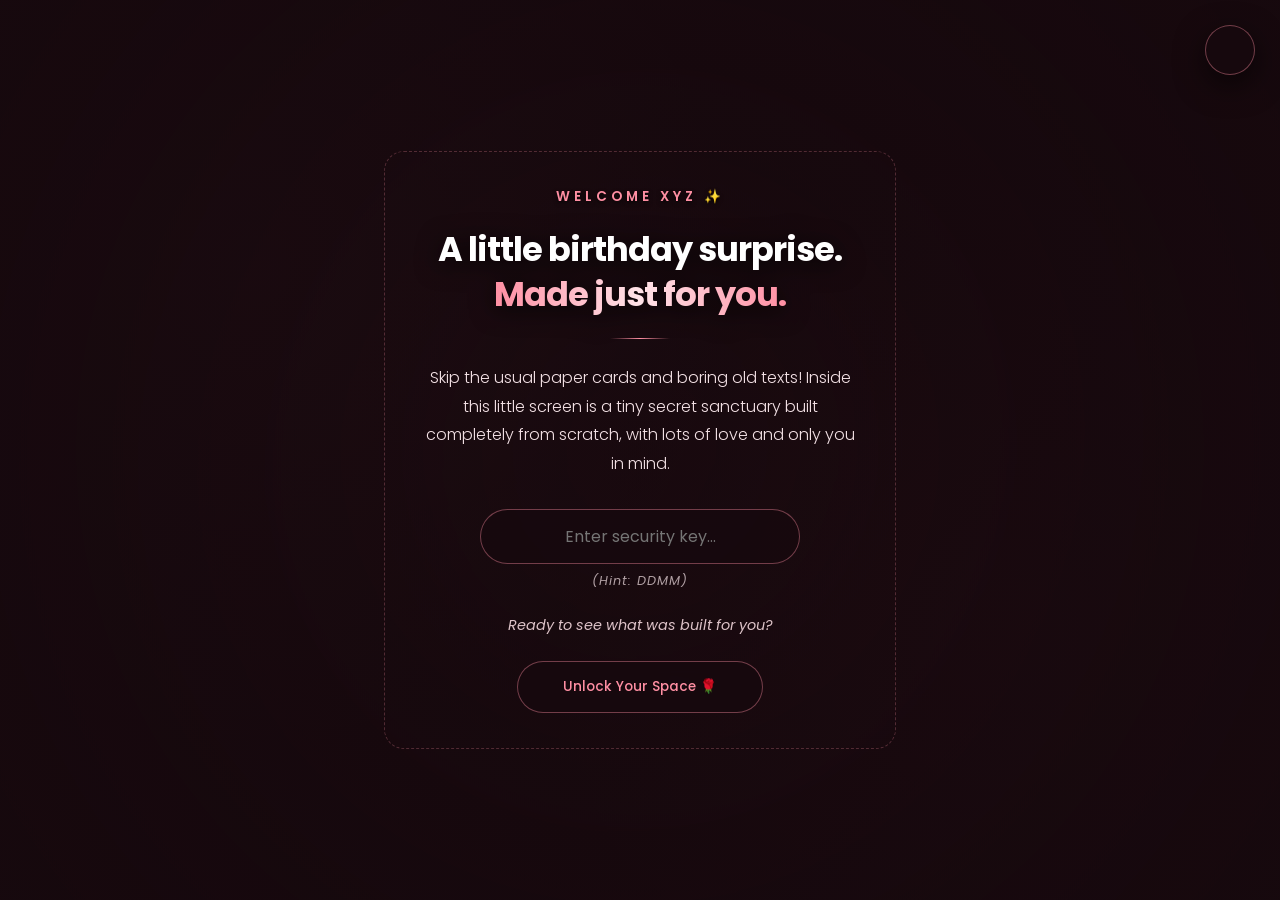
==== index.html @ d65302d9 "Add files via upload" ====
<!DOCTYPE html>
<html lang="en">

<head>
    <meta charset="UTF-8">
    <meta name="viewport" content="width=device-width, initial-scale=1.0">
    <title>The Sanctuary | A Special Space</title>
    <link rel="icon" type="image/svg+xml" href="data:image/svg+xml,%3Csvg xmlns='http://www.w3.org/2000/svg' viewBox='0 0 100 100'%3E%3Cpath d='M50 45 C42 45 35 38 35 30 C35 22 42 15 50 15 C58 15 65 22 65 30 C65 38 58 45 50 45 Z M50 45 L50 85 L60 85 M50 73 L57 73' fill='none' stroke='%23ff8fa3' stroke-width='6' stroke-linecap='round' stroke-linejoin='round'/%3E%3Ccircle cx='50' cy='30' r='4' fill='%23ffe3e8'/%3E%3C/svg%3E">
    <link rel="preconnect" href="https://fonts.googleapis.com">
    <link rel="preconnect" href="https://fonts.gstatic.com" crossorigin>
    <link href="https://fonts.googleapis.com/css2?family=Poppins:ital,wght@0,300;0,400;0,500;0,600;0,700;1,300&display=swap" rel="stylesheet">
    <link rel="stylesheet" href="style.css">
</head>

<body>

    <div id="app-background"></div>
    <div id="rose-shower-container"></div>
    <div class="ambient-glow-lights"></div>

    <div id="login-screen" class="login-overlay">
        <div id="loginCard" class="glass-panel-main text-center login-card luxury-hype-border">
            <div class="hype-glow-wrapper">
                <span class="subtitle-tag">Welcome XYZ ✨</span>
                <h1 class="main-title login-hype-title">
                    A little birthday surprise. <br>
                    <span class="pink-glow">Made just for you.</span>
                </h1>
                <div class="hype-divider"></div>
                <p class="login-description">
                    Skip the usual paper cards and boring old texts! Inside this little screen is a tiny secret
                    sanctuary built completely from scratch, with lots of love and only you in mind.
                </p>

                <div class="login-form-group">
                    <div class="input-wrapper">
                        <input type="password" id="passwordField" placeholder="Enter security key..." autocomplete="off"
                            max-length="8">
                        <small class="input-hint-caption">(Hint: DDMM)</small>
                    </div>
                    <div id="loginErrorMessage" class="login-error-text hidden">The gates only open for the right
                        coordinates. Try again. 🌹</div>
                </div>

                <p class="login-sub-hype">
                    Ready to see what was built for you?
                </p>
                <button id="exploreBtn" class="corner-nav-btn login-btn pulse-button">
                    Unlock Your Space 🌹
                </button>
            </div>
        </div>
    </div>

    <div id="app-container" class="hidden">

        <div class="global-welcome-header text-center">
            <span class="subtitle-tag">Welcome XYZ ✨</span>
        </div>

        <div id="chapterNav" class="page-counter">
            <span class="nav-hop active" data-target="1" data-chapter-title="A Gift to the World 🎁">1</span>
            <span class="nav-hop" data-target="2" data-chapter-title="Your World 🌍">2</span>
            <span class="nav-hop" data-target="3" data-chapter-title="To the Moon and Back 🌙">3</span>
        </div>

        <div class="nav-controls-group">
            <button id="prevBtn" class="corner-nav-btn hidden">← Back</button>
            <button id="nextBtn" class="corner-nav-btn">Continue Journey →</button>
        </div>

        <div id="page1" class="page active">
            <div class="content-container text-center">
                <h1 class="main-title">Happy Birthday, <br><span class="pink-glow">Constant.</span> ✨</h1>

                <div class="letter-body glass-panel-main interactive-lift">
                    <p>Today is the most significant date on the calendar—the anniversary of the day the world gained a
                        person who would completely redefine the meaning of an anchor. Because of you, every single day
                        feels brighter, firmly grounded, and beautifully complete.</p>
                    <p>This space was built entirely for you as a small sanctuary, away from the noise of the outside
                        world, to express a depth of gratitude that words can barely hold. It is a quiet celebration of
                        the profound impact you have on everything around you.</p>
                    <p>Thank you for simply being in this world. When you are ready, interact with the controls below,
                        and let’s dive into the moments that define the finest chapters of your journey...</p>
                </div>
            </div>
        </div>

        <div id="page2" class="page">
            <div class="content-container">
                <h2 class="section-title text-center">Your Unshakable Journey ✨</h2>

                <div class="sub-chapter-nav">
                    <button class="sub-nav-btn active" data-sub="a">The Anchor of Home</button>
                    <button class="sub-nav-btn" data-sub="b">The Inner Radiance</button>
                    <button class="sub-nav-btn" data-sub="c">An Eternal Connection</button>
                </div>

                <div class="story-timeline">
                    <div id="sub-page-a" class="story-card glass-panel interactive-lift sub-page active">
                        <div class="story-img-wrapper">
                            <img src="girl-dp15.jpg" alt="The Anchor of Home" class="story-img-element">
                        </div>
                        <div class="story-text">
                            <h3>The Core of Family</h3>
                            <p>You are the silent, golden thread that keeps your family bound together so beautifully.
                                Your presence is their ultimate comfort, a grounding light that brings warmth and
                                strength to the people who hold you dearest. To see you with them is to see exactly how
                                indispensable your energy is to the foundation of your home.</p>
                        </div>
                    </div>

                    <div id="sub-page-b" class="story-card reverse glass-panel interactive-lift sub-page">
                        <div class="story-img-wrapper">
                            <img src="girl-dp15.jpg" alt="The Inner Radiance" class="story-img-element">
                        </div>
                        <div class="story-text">
                            <h3>Your Brilliant Light</h3>
                            <p>Beyond striking physical grace, your true beauty lies in the quiet elegance of your
                                character—your kindness, your resilience, and the peaceful depth you bring into every
                                room you enter. You carry a rare, genuine spark that makes the world a vastly better
                                place just by having you in it.</p>
                        </div>
                    </div>

                    <div id="sub-page-c" class="story-card glass-panel interactive-lift sub-page">
                        <div class="story-img-wrapper">
                            <img src="girl-dp15.jpg" alt="An Eternal Connection" class="story-img-element">
                        </div>
                        <div class="story-text">
                            <h3>An Unbroken Connection</h3>
                            <p>Some bonds are entirely sacred, existing far beyond the limits of time, sight, or
                                physical presence. True protective love isn't a memory of the past—it is actively living
                                inside you, walking with you through every single step, anchoring your soul just as
                                deeply as it always has.</p>
                        </div>
                    </div>
                </div>
            </div>
        </div>

        <div id="page3" class="page">
            <div class="content-container text-center">
                <div class="glowing-rose-container">
                    <div class="pulse-ring"></div>
                    <div class="glowing-rose">🌹</div>
                </div>
                <h2 class="main-title pink-glow">An Absolute Truth...</h2>

                <div class="proposal-long-text glass-panel interactive-lift">
                    <p>"There are certain truths in this life that are entirely absolute, and yours is the greatest of
                        them all. You have woven yourself so deeply into the fabric of these days that every single
                        path, thought, and beautiful dream carried now begins and ends with you."</p>
                    <p>"Thank you for existing. Thank you for walking into this world and taking a place so deep within
                        it that it is entirely permanent. No matter what changes around us, no matter the seasons, the
                        distance, or the hardships, your position in life is completely non-negotiable."</p>
                    <p>"You are a shelter in every storm, an anchor in every current, and the constant light that will
                        always be gravitated toward. Under any circumstance, through any weather, and across all of
                        time, you are the ultimate destination, the finest chapter, and the core of the entire
                        universe."</p>
                </div>

                <div class="response-card celebration-card interactive-lift">
                    <h3>Thank you for holding an irreplaceable place in this life, XYZ. 🥰 ✨</h3>
                </div>
            </div>
        </div>

    </div>
    <div id="musicPod" class="floating-music-pod-core">
        <div id="podTriggerIcon" class="pod-display-icon">🎵</div>
        <div class="pod-expanded-controls">
            <button id="audioToggleBtn" class="audio-toggle-action">⏸ Pause</button>
            <div class="pod-volume-slider-group">
                <span class="pod-volume-symbol">🔊</span>
                <input type="range" id="volumeSlider" min="0" max="1" step="0.05" value="0.4">
            </div>
        </div>
    </div>
    <audio id="bgMusic" loop src="Naan-Unnai-Neenga-Maarten-Ringtone.mp3"></audio>
    <script src="script.js"></script>
</body>

</html>
---- style.css ----
/* ==========================================================================
   STYLE THEME: Luxury Birthday Romance Dark Pink Mode (Exclusively Using Poppins)
   ========================================================================== */

* {
    margin: 0;
    padding: 0;
    box-sizing: border-box;
    font-family: 'Poppins', sans-serif;
    overflow-wrap: break-word;
    word-wrap: break-word;
}

:root {
    --bg-dark-velvet: #1a0b10;      
    --accent-dark-gold: #ff8fa3;    
    --accent-bright-gold: #ffe3e8;  
    --accent-glow: #ff5c7c;         
    --text-pure: #ffffff;           
    --text-muted: #f3e1e5;          
    --error-red: #ff4d6d;
}

body {
    background-color: var(--bg-dark-velvet);
    color: var(--text-pure);
    min-height: 100vh;
    overflow-x: hidden;
    position: relative;
}

/* ==========================================================================
   BACKGROUND VISUAL SYSTEM
   ========================================================================== */

#app-background {
    position: fixed;
    top: 0;
    left: 0;
    width: 100vw;
    height: 100vh;
    background: 
        radial-gradient(circle at center, rgba(26, 11, 16, 0.2) 20%, rgba(15, 5, 9, 0.85) 100%),
        url("image.jpeg") no-repeat center center;
    background-size: cover;
    z-index: 0;
    transform: scale(1.15) translate(0px, 0px);
    transition: transform 1.5s cubic-bezier(0.23, 1, 0.32, 1);
    will-change: transform;
}

.ambient-glow-lights {
    position: fixed;
    width: 100vw;
    height: 100vh;
    top: 0;
    left: 0;
    pointer-events: none;
    z-index: 1;
    background-image: 
        radial-gradient(circle at 20% 30%, rgba(255, 143, 163, 0.06) 0%, transparent 40%),
        radial-gradient(circle at 80% 70%, rgba(255, 92, 124, 0.05) 0%, transparent 40%);
}

/* ==========================================================================
   GLASSMORPHISM BOARDS DESIGN SYSTEM (INTERACTIVE LIFT EFFECTS)
   ========================================================================== */

.glass-panel-main {
    border-radius: 24px;
    padding: 40px;
    width: 100%;
}

.glass-panel {
    border-radius: 20px;
    width: 100%;
}

.input-wrapper {
    display: flex;
    flex-direction: column;
    align-items: center;
    gap: 8px;
    width: 100%;
}

.input-hint-caption {
    color: var(--text-muted);
    font-size: 0.8rem;
    font-style: italic;
    opacity: 0.7;
    letter-spacing: 1px;
}

/* ==========================================================================
   HIGH END TYPOGRAPHY & HEADER SETUP
   ========================================================================== */

.global-welcome-header {
    position: absolute;
    top: 20px;
    left: 50%;
    transform: translateX(-50%);
    z-index: 1010;
    pointer-events: none;
    width: 100%;
}

.global-welcome-header .subtitle-tag {
    margin-bottom: 0;
    font-size: 0.95rem;
    letter-spacing: 5px;
}

.subtitle-tag {
    color: var(--accent-dark-gold);
    text-transform: uppercase;
    font-size: 0.85rem;
    letter-spacing: 4px;
    display: block;
    margin-bottom: 20px;
    font-weight: 600;
    text-shadow: 0 2px 4px rgba(0, 0, 0, 0.8);
}

.main-title {
    font-size: 3.5rem;
    line-height: 1.25;
    margin-bottom: 40px;
    font-weight: 700; 
    letter-spacing: -1px;
    filter: drop-shadow(0 4px 12px rgba(0, 0, 0, 0.9));
}

.pink-glow {
    font-weight: 700;
    background: linear-gradient(to right, var(--accent-dark-gold) 0%, var(--accent-bright-gold) 50%, var(--accent-dark-gold) 100%);
    -webkit-background-clip: text;
    -webkit-text-fill-color: transparent;
}

.section-title {
    font-size: 2.6rem;
    color: var(--accent-dark-gold);
    margin-bottom: 30px;
    font-weight: 600;
    text-shadow: 0 2px 10px rgba(0, 0, 0, 0.9);
}

.letter-body p {
    font-size: 1.1rem;
    line-height: 2.1;
    color: var(--text-muted);
    margin-bottom: 25px;
    font-weight: 300; 
}

.letter-body p:last-child { margin-bottom: 0; }

/* ==========================================================================
   SUB-CHAPTER CONTROLS & TIMELINE SYSTEM (SLIPPERY PRECISE CROSSFADE)
   ========================================================================== */

.sub-chapter-nav {
    display: flex;
    justify-content: center;
    gap: 15px;
    margin-bottom: 40px;
    width: 100%;
}

.sub-nav-btn {
    background: rgba(28, 12, 18, 0.6);
    border: 1px solid rgba(255, 143, 163, 0.25);
    color: var(--text-muted);
    padding: 10px 24px;
    font-size: 0.85rem;
    font-weight: 500;
    letter-spacing: 1px;
    border-radius: 20px;
    cursor: pointer;
    backdrop-filter: blur(5px);
    transition: all 0.3s cubic-bezier(0.23, 1, 0.32, 1);
}

.sub-nav-btn:hover, .sub-nav-btn.active {
    color: var(--accent-bright-gold);
    border-color: rgba(255, 143, 163, 0.6);
}

.sub-nav-btn.active {
    color: var(--bg-dark-velvet);
    background: var(--accent-dark-gold);
    border-color: var(--accent-dark-gold);
    font-weight: 600;
}

.story-timeline {
    position: relative;
    width: 100%;
    display: grid;
    grid-template-columns: 1fr;
    grid-template-rows: 1fr;
    overflow: hidden; 
}

.sub-page {
    grid-column: 1 / -1;
    grid-row: 1 / -1;
    width: 100%;
    opacity: 0;
    pointer-events: none;
    visibility: hidden;
    transform: translateX(45px);
    transition: 
        opacity 0.8s cubic-bezier(0.23, 1, 0.32, 1), 
        transform 0.8s cubic-bezier(0.23, 1, 0.32, 1),
        visibility 0.8s ease;
    display: flex !important; 
    will-change: transform, opacity;
}

.sub-page.active {
    opacity: 1;
    pointer-events: auto;
    visibility: visible;
    transform: translateX(0);
}

.story-card {
    display: flex;
    align-items: center;
    justify-content: center;
    gap: 50px;
    padding: 35px;
    width: 100%;
}

.story-card.reverse { flex-direction: row-reverse; }

.story-img-wrapper {
    flex: 0 0 280px;  
    width: 280px;
    height: 280px;
    border-radius: 16px;
    background: rgba(255, 255, 255, 0.02);
    border: 1px solid rgba(255, 143, 163, 0.25);
    display: flex;
    align-items: center;
    justify-content: center;
    overflow: hidden; 
    box-shadow: 0 10px 25px rgba(0,0,0,0.4);
    backface-visibility: hidden;
    -webkit-font-smoothing: subpixel-antialiased;
}

.story-img-element {
    width: 100%;
    height: 100%;
    object-fit: cover; 
    transition: transform 1.2s cubic-bezier(0.23, 1, 0.32, 1);
    will-change: transform;
}

.story-card:hover .story-img-element {
    transform: scale(1.06);
}

.story-text { flex: 1.2; text-align: left; }
.story-text h3 { font-size: 1.6rem; color: var(--accent-dark-gold); margin-bottom: 14px; font-weight: 500; }
.story-text p { font-size: 1.05rem; line-height: 1.8; color: var(--text-muted); font-weight: 300; }

/* ==========================================================================
   PAGE 3 DECORATIVE DESIGN ELEMENTS
   ========================================================================== */

.glowing-rose-container {
    position: relative;
    width: 90px;
    height: 90px;
    margin: 0 auto 25px auto;
}

.glowing-rose {
    font-size: 3.8rem;
    position: relative;
    z-index: 2;
    animation: floatingGently 3s ease-in-out infinite;
}

@keyframes floatingGently {
    0%, 100% { transform: translateY(0px); }
    50% { transform: translateY(-8px); }
}

.pulse-ring {
    position: absolute;
    width: 100%;
    height: 100%;
    border-radius: 50%;
    background: rgba(255, 143, 163, 0.25);
    animation: ringGlow 2.5s infinite ease-out;
    z-index: 1;
}

@keyframes ringGlow {
    0% { transform: scale(0.6); opacity: 1; }
    100% { transform: scale(1.8); opacity: 0; filter: blur(4px); }
}

.proposal-long-text {
    max-height: 340px;
    overflow-y: auto;
    padding: 35px;
    margin-bottom: 45px;
    text-align: left;
}

.proposal-long-text p {
    font-size: 1.1rem;
    line-height: 2;
    color: var(--text-muted);
    margin-bottom: 25px;
    font-style: italic;
    font-weight: 300;
}

.proposal-long-text p:last-child { margin-bottom: 0; }
.proposal-long-text::-webkit-scrollbar { width: 5px; }
.proposal-long-text::-webkit-scrollbar-track { background: transparent; }
.proposal-long-text::-webkit-scrollbar-thumb { background: var(--accent-dark-gold); border-radius: 10px; }

.response-card {
    border-radius: 20px;
    width: 100%;
}
.celebration-card {
    border: 1px solid var(--accent-dark-gold); 
    box-shadow: 0 0 20px rgba(255, 143, 163, 0.2); 
}
.celebration-card h3 {
    color: var(--accent-dark-gold);
    font-size: 20px;
    margin-bottom: 11px;
    margin-top: 11px;
}

/* ==========================================================================
   NAVIGATION PANELS & STEP DISPLAY GENERATION
   ========================================================================== */

.page-counter {
    position: absolute; 
    top: 65px; 
    left: 50%;
    transform: translateX(-50%);
    z-index: 1000;
    padding: 10px 16px;
    border-radius: 40px;
    display: flex;
    flex-direction: row; 
    align-items: center;
    justify-content: center;
    gap: 12px;
}

.nav-hop {
    cursor: pointer;
    background: rgba(255, 255, 255, 0.03);
    border: 1px solid rgba(255, 143, 163, 0.15);
    color: var(--text-muted);
    padding: 8px 18px;
    font-size: 0.85rem;
    font-weight: 500;
    border-radius: 30px;
    transition: all 0.4s cubic-bezier(0.23, 1, 0.32, 1);
    white-space: nowrap;
}

.nav-hop:hover, .nav-hop.active {
    color: var(--accent-bright-gold);
    border-color: rgba(255, 143, 163, 0.5);
}

.nav-hop.active {
    color: var(--bg-dark-velvet);
    background: var(--accent-dark-gold);
    border-color: var(--accent-dark-gold);
    font-weight: 600;
}

/* Pseudo-element that appends the chapter descriptive headers when active */
.nav-hop.active::after {
    content: ". " attr(data-chapter-title);
    font-weight: 500;
    opacity: 0.95;
    display: inline-block;
    padding-left: 2px;
    animation: slideInLabel 0.45s cubic-bezier(0.23, 1, 0.32, 1) forwards;
}

@keyframes slideInLabel {
    from { opacity: 0; transform: translateX(-6px); }
    to { opacity: 0.95; transform: translateX(0); }
}

.nav-controls-group {
    position: fixed;
    bottom: 35px;
    right: 35px;
    display: flex;
    gap: 15px;
    z-index: 1000;
}

.corner-nav-btn {
    background: rgba(23, 9, 14, 0.8);
    border: 1px solid rgba(255, 143, 163, 0.4);
    color: var(--accent-dark-gold);
    padding: 14px 28px;
    font-size: 0.85rem;
    font-weight: 500;
    border-radius: 30px;
    cursor: pointer;
    backdrop-filter: blur(8px);
    transition: all 0.4s cubic-bezier(0.23, 1, 0.32, 1);
}

.corner-nav-btn:hover {
    background: var(--accent-dark-gold);
    color: var(--bg-dark-velvet);
    border-color: var(--accent-dark-gold);
    transform: translateY(-2px);
    box-shadow: 0 5px 15px rgba(255, 143, 163, 0.3);
}

/* ==========================================================================
   STATE STAGING ENGINE (HIGH END SMOOTH TRANSITION STYLE)
   ========================================================================== */

.page {
    position: absolute;
    top: 0;
    left: 0;
    width: 100%;
    min-height: 100vh;
    padding: 160px 20px 140px 20px;
    display: none;
    opacity: 0;
    transform: translateY(30px) scale(0.98);
    pointer-events: none;
    transition: 
        opacity 0.8s cubic-bezier(0.23, 1, 0.32, 1), 
        transform 0.8s cubic-bezier(0.23, 1, 0.32, 1);
    z-index: 2;
    will-change: transform, opacity;
}

.page.active {
    display: flex;
    align-items: center;      
    justify-content: center;   
    opacity: 1;
    transform: translateY(0) scale(1);
    pointer-events: auto;
}

.page.fade-leave {
    opacity: 0;
    transform: translateY(-20px) scale(0.99);
    pointer-events: none;
}

.content-container { max-width: 900px; width: 100%; margin: 0 auto; position: relative; }
.text-center { text-align: center; }
.hidden { display: none !important; }

.minimal-rose {
    position: fixed;
    top: -5vh;
    pointer-events: none;
    z-index: 999;
    user-select: none;
    animation: fallStraight linear forwards;
}

@keyframes fallStraight {
    0% { transform: translateY(0) rotate(0deg); opacity: 0; }
    10% { opacity: 0.8; }
    90% { opacity: 0.8; }
    100% { transform: translateY(105vh) rotate(180deg); opacity: 0; }
}

/* ==========================================================================
   GATEWAY LOCKOUT CONTROL COMPONENT & SHAKE ANIMATION
   ========================================================================== */

.login-overlay {
    position: fixed;
    top: 0;
    left: 0;
    width: 100vw;
    height: 100vh;
    display: flex;
    align-items: center;
    justify-content: center;
    padding: 24px;
    z-index: 2000;
    background: radial-gradient(circle at center, rgba(23, 9, 14, 0.6) 0%, rgba(23, 9, 14, 0.98) 100%);
    transition: opacity 0.6s ease, visibility 0.6s ease;
}

.login-card {
     max-width: 520px;
     position: relative; 
}

.luxury-hype-border::before {
    content: '';
    position: absolute;
    top: 4px;
    left: 4px;
    right: 4px;
    bottom: 4px;
    border: 1px dashed rgba(255, 143, 163, 0.25);
    border-radius: 20px;
    pointer-events: none;
}

.login-hype-title { font-size: 2.1rem; line-height: 1.35; margin-bottom: 20px; }
.hype-divider { width: 60px; height: 1px; background: linear-gradient(to right, transparent, var(--accent-dark-gold), transparent); margin: 0 auto 25px auto; }
.login-description { color: var(--text-muted); font-size: 1rem; line-height: 1.8; margin-bottom: 30px; font-weight: 300; }

.login-form-group { width: 100%; max-width: 320px; margin: 0 auto 25px auto; }

.input-wrapper input {
    width: 100%;
    background: rgba(23, 9, 14, 0.6);
    border: 1px solid rgba(255, 143, 163, 0.4);
    padding: 14px 20px;
    border-radius: 30px;
    color: var(--text-pure);
    font-size: 1rem;
    text-align: center;
    outline: none;
    transition: all 0.3s ease;
}

.input-wrapper input:focus {
    border-color: var(--accent-dark-gold);
    box-shadow: 0 0 15px rgba(255, 143, 163, 0.35);
}

.input-wrapper input.input-error {
    border-color: var(--error-red) !important;
    box-shadow: 0 0 15px rgba(255, 77, 109, 0.4) !important;
}

.login-error-text { color: var(--error-red); font-size: 0.8rem; margin-top: 10px; font-weight: 400; }

.shake-card { animation: horizontalShake 0.4s ease-in-out; }
@keyframes horizontalShake {
    0%, 100% { transform: translateX(0); }
    20%, 60% { transform: translateX(-10px); }
    40%, 80% { transform: translateX(10px); }
}

.login-sub-hype { color: var(--accent-bright-gold); font-size: 0.9rem; font-style: italic; margin-bottom: 25px; opacity: 0.85; }
.login-btn { position: static !important; display: inline-block; padding: 15px 45px; }

.pulse-button { animation: buttonGlowPulse 3s infinite ease-in-out; }
@keyframes buttonGlowPulse {
    0%, 100% { box-shadow: 0 4px 20px rgba(0, 0, 0, 0.4); }
    50% { box-shadow: 0 0 20px rgba(255, 143, 163, 0.5); border-color: var(--accent-bright-gold); }
}

.login-overlay.fade-out { opacity: 0; visibility: hidden; pointer-events: none; }

/* ==========================================================================
   RESPONSIVE LAYOUT ENGINE (MOBILE MEDIA OVERRIDES)
   ========================================================================== */

@media (max-width: 768px) {
    .global-welcome-header {
        top: 10px;
    }

    .global-welcome-header .subtitle-tag {
        font-size: 0.85rem;
        letter-spacing: 3px;
    }

    .page { 
        position: absolute; 
        top: 0;
        left: 0;
        width: 100%;
        min-height: 100vh; 
        padding: 140px 16px 100px 16px; 
        clear: both;
        opacity: 0;
        transform: scale(0.99); 
        pointer-events: none;
        transition: 
            opacity 0.6s cubic-bezier(0.23, 1, 0.32, 1), 
            transform 0.6s cubic-bezier(0.23, 1, 0.32, 1);
        will-change: opacity, transform;
    }
    
    .page.active { 
        display: flex; 
        flex-direction: column; 
        justify-content: flex-start; 
        opacity: 1;
        transform: scale(1);
        pointer-events: auto;
    }

    .main-title { font-size: 2.0rem; margin-bottom: 20px; filter: none; }
    .login-hype-title { font-size: 1.65rem; }
    .section-title { font-size: 1.7rem; }
    .letter-body p { font-size: 0.98rem; line-height: 1.9; }
    
    .sub-chapter-nav { flex-direction: column; gap: 10px; margin-bottom: 25px; }
    .sub-nav-btn { width: 100%; max-width: 320px; margin: 0 auto; }
    
    .story-card, .story-card.reverse { 
        flex-direction: column; 
        padding: 20px; 
        gap: 24px; 
        text-align: center; 
    }
    
    .story-img-wrapper { 
        flex: 0 0 250px;
        width: 100%; 
        max-width: 250px; 
        height: 250px; 
        aspect-ratio: unset; 
        min-width: unset; 
        margin: 0 auto;
        position: relative;
        overflow: hidden;
    }

    .story-img-element {
        width: 100%;
        height: 100%;
        display: block;
        object-fit: cover; 
        object-position: center;
        transform: none !important; 
    }

    .story-card:hover .story-img-element {
        transform: none !important; 
    }

    .story-text { text-align: center; }
    .story-text h3 { font-size: 1.3rem; }
    .story-text p { font-size: 0.95rem; }
    
    .glass-panel-main { padding: 24px 16px; }
    .proposal-long-text { max-height: 45vh; padding: 20px 14px; }
    
    .page-counter { 
        top: 45px; 
        width: calc(100% - 24px); 
        padding: 6px; 
        display: flex;
        flex-direction: row; 
        overflow-x: auto;
        justify-content: flex-start;
        -webkit-overflow-scrolling: touch;
    }
    .page-counter::-webkit-scrollbar { display: none; }
    .nav-hop { padding: 8px 14px; font-size: 0.75rem; flex-shrink: 0; }

    .nav-controls-group { 
        bottom: 20px; 
        left: 50%;
        right: unset;
        transform: translateX(-50%);
        width: calc(100% - 32px); 
        justify-content: space-between; 
    }
    
    .corner-nav-btn { 
        padding: 12px 20px;
        text-align: center;
        display: inline-flex;
        align-items: center;
        justify-content: center;
    }
    
    .login-form-group, .login-btn { width: 100%; max-width: 280px; }
}

/* ==========================================================================
   DRAGGABLE & COLLAPSIBLE FLOATING MUSIC DOCK SYSTEM
   ========================================================================== */

.floating-music-pod-core {
    position: fixed;
    /* --- Changed default positioning coordinates to top-right corner --- */
    top: 25px;
    right: 25px;
    
    z-index: 2005;
    background: rgba(23, 9, 14, 0.9);
    border: 1px solid rgba(255, 143, 163, 0.4);
    padding: 12px;
    display: flex;
    align-items: center;
    justify-content: center;
    border-radius: 40px;
    backdrop-filter: blur(15px);
    box-shadow: 0 10px 30px rgba(0, 0, 0, 0.6);
    cursor: grab;
    user-select: none;
    touch-action: none;
    
    /* Strict layout constraints for collapsible flow animations */
    width: auto;
    max-width: 50px;
    height: 50px;
    overflow: hidden;
    transition: max-width 0.4s cubic-bezier(0.23, 1, 0.32, 1), padding 0.4s, background-color 0.3s;
}

.floating-music-pod-core:active {
    cursor: grabbing;
}

/* Expansion Trigger state rule */
.floating-music-pod-core.expanded {
    max-width: 300px;
    padding: 12px 20px;
    background: rgba(28, 12, 18, 0.96);
}

.pod-display-icon {
    font-size: 1.3rem;
    display: flex;
    align-items: center;
    justify-content: center;
    width: 26px;
    height: 26px;
    flex-shrink: 0;
}

.pod-expanded-controls {
    display: flex;
    align-items: center;
    gap: 15px;
    opacity: 0;
    pointer-events: none;
    visibility: hidden;
    transition: opacity 0.25s ease;
    margin-left: 10px;
}

.floating-music-pod-core.expanded .pod-expanded-controls {
    opacity: 1;
    pointer-events: auto;
    visibility: visible;
}

.audio-toggle-action {
    background: var(--accent-dark-gold);
    color: var(--bg-dark-velvet);
    border: none;
    padding: 6px 14px;
    font-size: 0.78rem;
    font-weight: 600;
    border-radius: 20px;
    cursor: pointer;
    transition: all 0.2s ease;
    white-space: nowrap;
}

.audio-toggle-action:hover {
    background: var(--accent-bright-gold);
    transform: scale(1.05);
}

.pod-volume-slider-group {
    display: flex;
    align-items: center;
    gap: 8px;
}

.pod-volume-symbol {
    font-size: 0.8rem;
    opacity: 0.8;
}

#volumeSlider {
    -webkit-appearance: none;
    appearance: none;
    width: 70px;
    height: 4px;
    background: rgba(255, 143, 163, 0.2);
    border-radius: 2px;
    outline: none;
    cursor: pointer;
}

#volumeSlider::-webkit-slider-thumb {
    -webkit-appearance: none;
    appearance: none;
    width: 12px;
    height: 12px;
    border-radius: 50%;
    background: var(--accent-dark-gold);
    transition: transform 0.15s ease;
}

#volumeSlider::-webkit-slider-thumb:hover {
    transform: scale(1.3);
    background: var(--accent-bright-gold);
}

/* Global Mobile View Enhancements */
@media (max-width: 768px) {
    .floating-music-pod-core {
        /* Keep it safe and reachable on mobile layout views */
        top: 15px; 
        right: 15px;
        bottom: unset;
        left: unset;
    }
    .floating-music-pod-core.expanded {
        max-width: 260px;
    }
    #volumeSlider {
        width: 55px;
    }
}
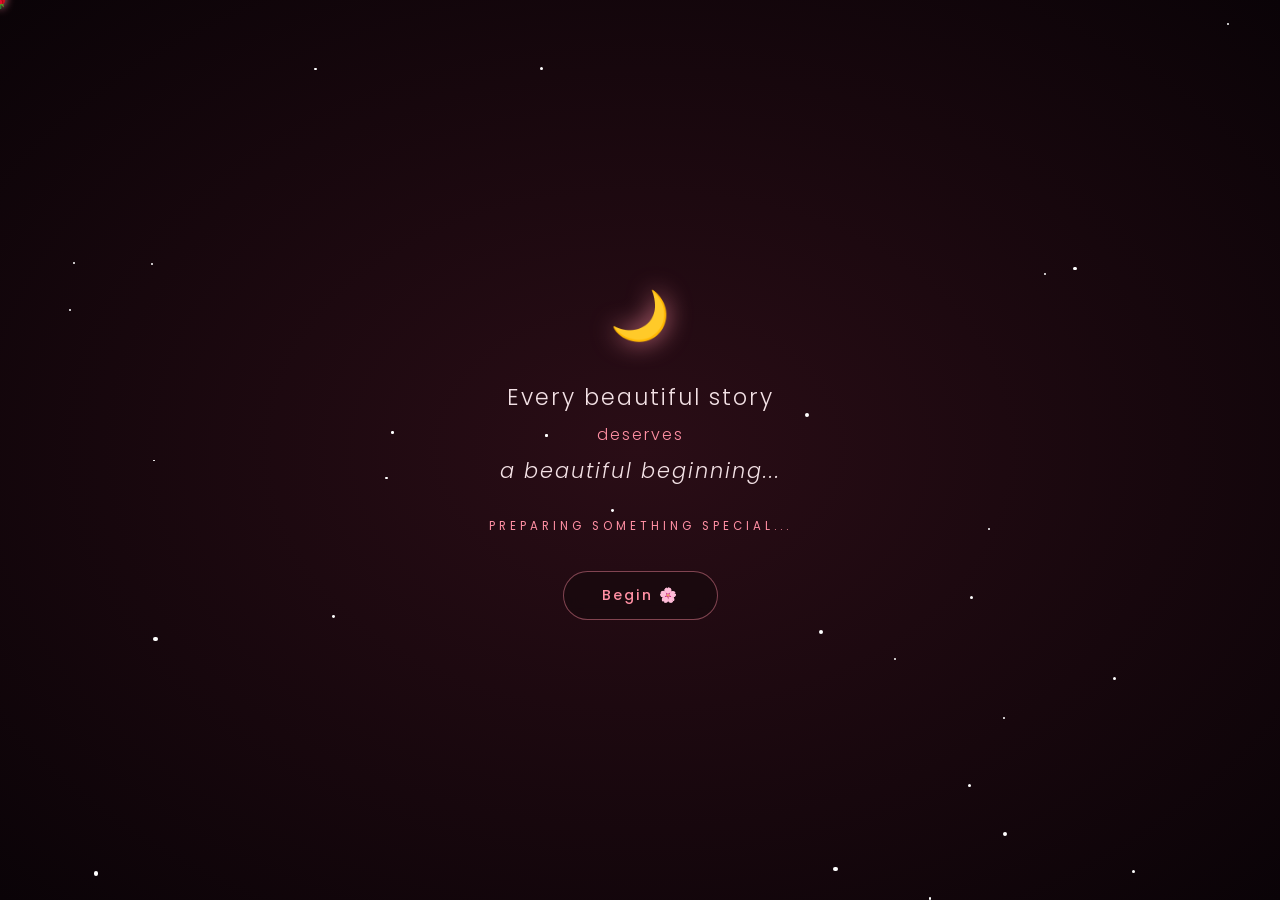
==== commit 2749f0bf: "Add files via upload" ====
--- a/index.html
+++ b/index.html
@@ -4,11 +4,14 @@
 <head>
     <meta charset="UTF-8">
     <meta name="viewport" content="width=device-width, initial-scale=1.0">
-    <title>The Sanctuary | A Special Space</title>
-    <link rel="icon" type="image/svg+xml" href="data:image/svg+xml,%3Csvg xmlns='http://www.w3.org/2000/svg' viewBox='0 0 100 100'%3E%3Cpath d='M50 45 C42 45 35 38 35 30 C35 22 42 15 50 15 C58 15 65 22 65 30 C65 38 58 45 50 45 Z M50 45 L50 85 L60 85 M50 73 L57 73' fill='none' stroke='%23ff8fa3' stroke-width='6' stroke-linecap='round' stroke-linejoin='round'/%3E%3Ccircle cx='50' cy='30' r='4' fill='%23ffe3e8'/%3E%3C/svg%3E">
+    <title>A Story Written For You</title>
+    <link rel="icon" type="image/svg+xml"
+        href="data:image/svg+xml,%3Csvg xmlns='http://www.w3.org/2000/svg' viewBox='0 0 100 100'%3E%3Cpath d='M50 45 C42 45 35 38 35 30 C35 22 42 15 50 15 C58 15 65 22 65 30 C65 38 58 45 50 45 Z M50 45 L50 85 L60 85 M50 73 L57 73' fill='none' stroke='%23ff8fa3' stroke-width='6' stroke-linecap='round' stroke-linejoin='round'/%3E%3Ccircle cx='50' cy='30' r='4' fill='%23ffe3e8'/%3E%3C/svg%3E">
     <link rel="preconnect" href="https://fonts.googleapis.com">
     <link rel="preconnect" href="https://fonts.gstatic.com" crossorigin>
-    <link href="https://fonts.googleapis.com/css2?family=Poppins:ital,wght@0,300;0,400;0,500;0,600;0,700;1,300&display=swap" rel="stylesheet">
+    <link
+        href="https://fonts.googleapis.com/css2?family=Poppins:ital,wght@0,300;0,400;0,500;0,600;0,700;1,300&display=swap"
+        rel="stylesheet">
     <link rel="stylesheet" href="style.css">
 </head>
 
@@ -18,18 +21,55 @@
     <div id="rose-shower-container"></div>
     <div class="ambient-glow-lights"></div>
 
+    <!-- LOADING SCREEN -->
+    <div id="loading-screen">
+        <div id="ls-particles"></div>
+        <div class="ls-content">
+            <div class="ls-sparkle">🌙</div>
+            <p class="ls-line ls-l1">Every beautiful story</p>
+            <p class="ls-line ls-l2">deserves</p>
+            <p class="ls-line ls-l3">a beautiful beginning...</p>
+            <p class="ls-preparing">Preparing something special...</p>
+            <button id="ls-explore-btn" class="ls-explore-btn">Begin 🌸</button>
+        </div>
+    </div>
+
+    <!-- FLOATING QUOTE -->
+    <div id="floating-quote" class="floating-quote">
+        <p class="fq-text" id="fq-text"></p>
+    </div>
+
+    <!-- CHAPTER TRANSITION OVERLAY -->
+    <div id="chapter-transition-overlay" class="chapter-transition-overlay">
+        <p class="transition-quote" id="transition-quote-text"></p>
+    </div>
+
+    <!-- CUSTOM CURSOR -->
+    <div id="custom-cursor" class="custom-cursor">🌹</div>
+
+    <!-- EASTER EGG MODAL -->
+    <div id="easter-egg-modal" class="easter-egg-modal hidden">
+        <div class="ee-card glass-panel-main text-center">
+            <p class="ee-stars">✨ ⭐ ✨</p>
+            <p class="ee-found">You found the hidden page...</p>
+            <div class="ee-img-wrap"><img src="easter-egg-photo.jpg" alt="Secret" class="ee-img"></div>
+            <p class="ee-caption">“My favourite picture of you.”</p>
+            <button id="easterEggCloseBtn" class="corner-nav-btn" style="margin-top:20px">Close ✨</button>
+        </div>
+    </div>
+
     <div id="login-screen" class="login-overlay">
         <div id="loginCard" class="glass-panel-main text-center login-card luxury-hype-border">
             <div class="hype-glow-wrapper">
-                <span class="subtitle-tag">Welcome XYZ ✨</span>
+                <span class="subtitle-tag">Welcome XYZ 🌷</span>
                 <h1 class="main-title login-hype-title">
-                    A little birthday surprise. <br>
-                    <span class="pink-glow">Made just for you.</span>
+                    A Beautiful Arrival 🌙<br>
+                    <span class="pink-glow">For someone who would create magic</span>✨
                 </h1>
                 <div class="hype-divider"></div>
                 <p class="login-description">
-                    Skip the usual paper cards and boring old texts! Inside this little screen is a tiny secret
-                    sanctuary built completely from scratch, with lots of love and only you in mind.
+                    So, I created this little space—a place where memories, admiration, and heartfelt wishes come
+                    together to celebrate someone truly special.
                 </p>
 
                 <div class="login-form-group">
@@ -42,97 +82,200 @@
                         coordinates. Try again. 🌹</div>
                 </div>
 
-                <p class="login-sub-hype">
-                    Ready to see what was built for you?
-                </p>
-                <button id="exploreBtn" class="corner-nav-btn login-btn pulse-button">
-                    Unlock Your Space 🌹
-                </button>
+                <p class="login-sub-hype">Ready to see what was built for you?</p>
+                <button id="exploreBtn" class="corner-nav-btn login-btn pulse-button">Unlock Your Space 🌹</button>
+                <p id="music-hint" class="music-hint">🎵 Tap anywhere to begin the music</p>
             </div>
         </div>
     </div>
 
     <div id="app-container" class="hidden">
-
+        <!-- PROGRESS BAR -->
+        <div id="progress-display" class="progress-display hidden">
+            <span id="progress-label" class="progress-label">Chapter 1 of 9</span>
+            <div class="progress-track">
+                <div id="progress-fill" class="progress-fill"></div>
+            </div>
+        </div>
         <div class="global-welcome-header text-center">
             <span class="subtitle-tag">Welcome XYZ ✨</span>
         </div>
 
-        <div id="chapterNav" class="page-counter">
-            <span class="nav-hop active" data-target="1" data-chapter-title="A Gift to the World 🎁">1</span>
-            <span class="nav-hop" data-target="2" data-chapter-title="Your World 🌍">2</span>
-            <span class="nav-hop" data-target="3" data-chapter-title="To the Moon and Back 🌙">3</span>
-        </div>
-
-        <div class="nav-controls-group">
+        <div id="chapterNav" class="page-counter hidden">
+            <span class="nav-hop active" data-target="1" data-title="A Gift to the World"><img src="nav-ch1.jpg"
+                    alt="Ch 1" class="nav-hop-img"></span>
+            <span class="nav-hop" data-target="2" data-title="The Beautiful Soul"><img src="nav-ch2.jpg" alt="Ch 2"
+                    class="nav-hop-img"></span>
+            <span class="nav-hop" data-target="3" data-title="Her Journey"><img src="nav-ch3.jpg" alt="Ch 3"
+                    class="nav-hop-img"></span>
+            <span class="nav-hop" data-target="4" data-title="Her Family & Strength"><img src="nav-ch4.jpg" alt="Ch 4"
+                    class="nav-hop-img"></span>
+            <span class="nav-hop" data-target="5" data-title="A Star Watching Above"><img src="nav-ch5.jpg" alt="Ch 5"
+                    class="nav-hop-img"></span>
+            <span class="nav-hop" data-target="6" data-title="Things I Admire"><img src="nav-ch6.jpg" alt="Ch 6"
+                    class="nav-hop-img"></span>
+            <span class="nav-hop" data-target="7" data-title="Our Story So Far"><img src="nav-ch7.jpg" alt="Ch 7"
+                    class="nav-hop-img"></span>
+            <span class="nav-hop" data-target="8" data-title="A Letter From My Heart"><img src="nav-ch8.jpg" alt="Ch 8"
+                    class="nav-hop-img"></span>
+            <span class="nav-hop" data-target="9" data-title="To Be Continued..."><img src="nav-ch9.jpg" alt="Ch 9"
+                    class="nav-hop-img"></span>
+        </div>
+
+        <div class="nav-controls-group hidden">
             <button id="prevBtn" class="corner-nav-btn hidden">← Back</button>
             <button id="nextBtn" class="corner-nav-btn">Continue Journey →</button>
         </div>
 
         <div id="page1" class="page active">
             <div class="content-container text-center">
-                <h1 class="main-title">Happy Birthday, <br><span class="pink-glow">Constant.</span> ✨</h1>
-
-                <div class="letter-body glass-panel-main interactive-lift">
+                <h1 class="main-title">Happy Birthday, <br><span class="pink-glow">Constant.</span> <img
+                        src="heading-spark.jpg" class="content-header-icon" alt="✨"></h1>
+
+                <div class="letter-body glass-panel-main interactive-lift hidden">
                     <p>Today is the most significant date on the calendar—the anniversary of the day the world gained a
                         person who would completely redefine the meaning of an anchor. Because of you, every single day
                         feels brighter, firmly grounded, and beautifully complete.</p>
+                    <p class="highlight-quote">"Today is not just your birthday… it's a celebration of someone who made
+                        many lives brighter."</p>
                     <p>This space was built entirely for you as a small sanctuary, away from the noise of the outside
                         world, to express a depth of gratitude that words can barely hold. It is a quiet celebration of
                         the profound impact you have on everything around you.</p>
                     <p>Thank you for simply being in this world. When you are ready, interact with the controls below,
-                        and let’s dive into the moments that define the finest chapters of your journey...</p>
+                        and let's dive into the moments that define the finest chapters of your journey...</p>
+
+                    <div id="wishReveal" class="wish-reveal-box hidden">
+                        <div class="wish-heart"><img src="wish-heart.jpg" class="wish-heart-img" alt="💖"></div>
+                        <p class="wish-text">"May your life be filled with endless laughter, warmth, and the kind of
+                            happiness you so selflessly give to everyone else. Happy Birthday, XYZ! <img
+                                src="content-spark.jpg" class="inline-content-icon" alt="✨">"</p>
+                    </div>
+                </div>
+
+                <div class="cake-wish-container glass-panel-main luxury-hype-border interactive-lift text-center"
+                    id="cakeContainer">
+                    <div class="hype-glow-wrapper" style="padding: 10px;">
+                        <span class="subtitle-tag">A Moment For You ✨</span>
+                        <h3 class="main-title" style="font-size: 1.7rem; margin-top: 15px; margin-bottom: 15px;">
+                            Make Your Wish <br> <span class="pink-glow">Blow Out the Candle</span> <img
+                                src="cake-icon.jpg" class="inline-content-icon" alt="🎂">
+                        </h3>
+                        <div class="hype-divider"></div>
+                        <p class="cake-subtitle" id="cakeInstruction"
+                            style="font-size: 0.95rem; line-height: 1.7; color: var(--text-muted); font-style: italic; margin-bottom: 25px; transition: color 0.3s ease;">
+                            Close your eyes, make a wish, and blow into your microphone to turn off the candle...
+                        </p>
+                        <button id="micPermissionBtn" class="corner-nav-btn login-btn pulse-button"
+                            style="margin-bottom: 25px;">🎤 Allow Microphone</button>
+                        <div class="cake-wrapper" id="cakeWrapper">
+                            <div class="cake-stand"></div>
+                            <div class="cake-layer cake-layer-bottom"></div>
+                            <div class="cake-layer cake-layer-top"></div>
+                            <div class="cake-frosting"></div>
+                            <div class="candle">
+                                <div class="flame" id="candleFlame"></div>
+                            </div>
+                        </div>
+                    </div>
                 </div>
             </div>
         </div>
 
         <div id="page2" class="page">
             <div class="content-container">
-                <h2 class="section-title text-center">Your Unshakable Journey ✨</h2>
+                <h2 class="section-title text-center">The Beautiful Soul She Is <img src="heading-spark.jpg"
+                        class="content-header-icon" alt="✨"></h2>
 
                 <div class="sub-chapter-nav">
-                    <button class="sub-nav-btn active" data-sub="a">The Anchor of Home</button>
-                    <button class="sub-nav-btn" data-sub="b">The Inner Radiance</button>
-                    <button class="sub-nav-btn" data-sub="c">An Eternal Connection</button>
+                    <button class="sub-nav-btn active" data-sub="photos">Her Best Photos <img src="nav-photos.jpg"
+                            class="inline-btn-icon" alt="📸"></button>
+                    <button class="sub-nav-btn" data-sub="personality">Personality & Smile <img src="nav-smile.jpg"
+                            class="inline-btn-icon" alt="😊"></button>
+                    <button class="sub-nav-btn" data-sub="kindness">Kindness & Caring Heart <img src="nav-heart.jpg"
+                            class="inline-btn-icon" alt="❤️"></button>
+                    <button class="sub-nav-btn" data-sub="uniqueness">Uniquely You <img src="nav-spark.jpg"
+                            class="inline-btn-icon" alt="✨"></button>
                 </div>
 
                 <div class="story-timeline">
-                    <div id="sub-page-a" class="story-card glass-panel interactive-lift sub-page active">
+                    <div id="sub-page-photos" class="story-card glass-panel interactive-lift sub-page active">
+                        <div class="story-text text-center" style="width: 100%;">
+                            <h3 style="margin-bottom: 20px;">Her Best Photos <img src="nav-photos.jpg"
+                                    class="inline-content-icon" alt="📸"></h3>
+                            <p style="margin-bottom: 25px;">A small window into her radiant charm and simple grace—every
+                                photo captures a piece of her beautiful spirit.</p>
+                            <div class="photo-gallery-grid">
+                                <div class="polaroid-card" style="--rot-angle: -1.5deg;">
+                                    <div class="polaroid-img-frame">
+                                        <img src="girl-dp1.jpg" alt="Her Portrait" class="story-img-element">
+                                    </div>
+                                    <span class="polaroid-caption">Smile <img src="content-spark.jpg"
+                                            class="inline-caption-icon" alt="✨"></span>
+                                </div>
+                                <div class="polaroid-card" style="--rot-angle: 2deg;">
+                                    <div class="polaroid-img-frame">
+                                        <img src="girl-dp2.jpg" alt="Her Grace" class="story-img-element">
+                                    </div>
+                                    <span class="polaroid-caption">Elegance <img src="content-flower.jpg"
+                                            class="inline-caption-icon" alt="🌸"></span>
+                                </div>
+                                <div class="polaroid-card" style="--rot-angle: -1deg;">
+                                    <div class="polaroid-img-frame">
+                                        <img src="girl-dp3.jpg" alt="Her Joy" class="story-img-element">
+                                    </div>
+                                    <span class="polaroid-caption">Joy <img src="content-heart.jpg"
+                                            class="inline-caption-icon" alt="💖"></span>
+                                </div>
+                                <div class="polaroid-card" style="--rot-angle: 1.5deg;">
+                                    <div class="polaroid-img-frame">
+                                        <img src="girl-dp4.jpg" alt="Her Charm" class="story-img-element">
+                                    </div>
+                                    <span class="polaroid-caption">Crown <img src="content-crown.jpg"
+                                            class="inline-caption-icon" alt="👑"></span>
+                                </div>
+                            </div>
+                        </div>
+                    </div>
+
+                    <div id="sub-page-personality" class="story-card glass-panel interactive-lift sub-page">
                         <div class="story-img-wrapper">
-                            <img src="girl-dp15.jpg" alt="The Anchor of Home" class="story-img-element">
+                            <img src="girl-dp15.jpg" alt="Her Portrait" class="story-img-element">
                         </div>
                         <div class="story-text">
-                            <h3>The Core of Family</h3>
-                            <p>You are the silent, golden thread that keeps your family bound together so beautifully.
-                                Your presence is their ultimate comfort, a grounding light that brings warmth and
-                                strength to the people who hold you dearest. To see you with them is to see exactly how
-                                indispensable your energy is to the foundation of your home.</p>
-                        </div>
-                    </div>
-
-                    <div id="sub-page-b" class="story-card reverse glass-panel interactive-lift sub-page">
+                            <h3>A Genuine Personality & Radiant Smile</h3>
+                            <p>Beyond striking physical grace, your true beauty lies in the quiet elegance of your
+                                character—your resilience, intelligence, and the peaceful depth you bring into every
+                                room you enter. Your smile holds a restorative warmth capable of softening the heaviest
+                                of days, lighting up the space with absolute sincerity. You carry a rare, genuine spark
+                                that makes the world a vastly better place just by having you in it.</p>
+                        </div>
+                    </div>
+
+                    <div id="sub-page-kindness" class="story-card reverse glass-panel interactive-lift sub-page">
                         <div class="story-img-wrapper">
-                            <img src="girl-dp15.jpg" alt="The Inner Radiance" class="story-img-element">
+                            <img src="girl-dp15.jpg" alt="Kindness and Caring" class="story-img-element">
                         </div>
                         <div class="story-text">
-                            <h3>Your Brilliant Light</h3>
-                            <p>Beyond striking physical grace, your true beauty lies in the quiet elegance of your
-                                character—your kindness, your resilience, and the peaceful depth you bring into every
-                                room you enter. You carry a rare, genuine spark that makes the world a vastly better
-                                place just by having you in it.</p>
-                        </div>
-                    </div>
-
-                    <div id="sub-page-c" class="story-card glass-panel interactive-lift sub-page">
+                            <h3>Kindness & Caring Nature</h3>
+                            <p>You give so selflessly to the world around you, acting as a natural beacon of comfort and
+                                peace for
+                                those lucky enough to cross your path. Your caring nature is quiet but profoundly
+                                felt—always listening, always protecting, and placing the happiness of your loved ones
+                                above all. It's a soft, powerful strength that heals and inspires.</p>
+                        </div>
+                    </div>
+
+                    <div id="sub-page-uniqueness" class="story-card glass-panel interactive-lift sub-page">
                         <div class="story-img-wrapper">
-                            <img src="girl-dp15.jpg" alt="An Eternal Connection" class="story-img-element">
+                            <img src="girl-dp15.jpg" alt="Unique Essence" class="story-img-element">
                         </div>
                         <div class="story-text">
-                            <h3>An Unbroken Connection</h3>
-                            <p>Some bonds are entirely sacred, existing far beyond the limits of time, sight, or
-                                physical presence. True protective love isn't a memory of the past—it is actively living
-                                inside you, walking with you through every single step, anchoring your soul just as
-                                deeply as it always has.</p>
+                            <h3>Things That Make You Unique</h3>
+                            <p>It is the subtle things: how you stay steady in chaotic times, your unshakeable value
+                                system, and the elegance with which you balance strength and sensitivity. You don't
+                                alter your rhythm to fit into the crowd; instead, you effortlessly stand out by simply
+                                staying true to exactly who you are. Your individuality is a rare and beautiful
+                                masterpiece.</p>
                         </div>
                     </div>
                 </div>
@@ -140,43 +283,414 @@
         </div>
 
         <div id="page3" class="page">
+            <div class="content-container">
+                <h2 class="section-title text-center">Your Unshakable Journey <img src="heading-spark.jpg"
+                        class="content-header-icon" alt="✨"></h2>
+                <p class="section-subtitle text-center">Tracing the milestones that shaped your inspiring story</p>
+
+                <div class="vertical-timeline-engine">
+                    <div class="timeline-node-card glass-panel interactive-lift">
+                        <div class="timeline-marker">
+                            <img src="marker-born.jpg" class="timeline-marker-img" alt="Born">
+                        </div>
+                        <span class="timeline-date-tag">The Beginning</span>
+                        <h3>Born into Light</h3>
+                        <p>The world became infinitely richer and brighter on this day. A beautiful chapter began,
+                            introducing a soul destined to bring profound comfort and joy to everyone around her.</p>
+                        <div class="timeline-thumb-container"><img src="childhood.jpg" alt="Childhood photo placeholder"
+                                class="timeline-inline-img"></div>
+                    </div>
+
+                    <div class="timeline-node-card glass-panel interactive-lift">
+                        <div class="timeline-marker">
+                            <img src="marker-school.jpg" class="timeline-marker-img" alt="School">
+                        </div>
+                        <span class="timeline-date-tag">School Days</span>
+                        <h3>Formative Years & Early Joy</h3>
+                        <p>Filled with wide-eyed curiosity, lifelong friendships, and early dreams. Even as a child,
+                            your brilliant mind and kind heart set you apart as someone special.</p>
+                        <div class="timeline-thumb-container"><img src="school.jpg" alt="School photo placeholder"
+                                class="timeline-inline-img"></div>
+                    </div>
+
+                    <div class="timeline-node-card glass-panel interactive-lift">
+                        <div class="timeline-marker">
+                            <img src="marker-college.jpg" class="timeline-marker-img" alt="College">
+                        </div>
+                        <span class="timeline-date-tag">College Life</span>
+                        <h3>Stepping into Independence</h3>
+                        <p>A transformative era of discovering your voice, chasing high academic goals, earning
+                            accolades, and collecting core memories that reinforced your resilience.</p>
+                        <div class="timeline-thumb-container"><img src="college.jpg" alt="College photo placeholder"
+                                class="timeline-inline-img"></div>
+                    </div>
+
+                    <div class="timeline-node-card glass-panel interactive-lift">
+                        <div class="timeline-marker">
+                            <img src="marker-career.jpg" class="timeline-marker-img" alt="Career">
+                        </div>
+                        <span class="timeline-date-tag">Career Journey</span>
+                        <h3>Building the Future</h3>
+                        <p>Stepping forward into the professional space with unwavering dedication, breaking through
+                            complex challenges, and turning ambitious aspirations into undeniable milestones.</p>
+                        <div class="timeline-thumb-container"><img src="career.jpg" alt="Career photo placeholder"
+                                class="timeline-inline-img"></div>
+                    </div>
+
+                    <div class="timeline-node-card glass-panel interactive-lift">
+                        <div class="timeline-marker">
+                            <img src="marker-present.jpg" class="timeline-marker-img" alt="Present">
+                        </div>
+                        <span class="timeline-date-tag">Present Day</span>
+                        <h3>The Absolute Present</h3>
+                        <p>Standing tall as an accomplished, profoundly grounded, and inspiring woman. The author of an
+                            incredible history—ready for the beautiful chapters still ahead.</p>
+                        <div class="timeline-thumb-container"><img src="present.jpg" alt="Present photo placeholder"
+                                class="timeline-inline-img"></div>
+                    </div>
+                </div>
+            </div>
+        </div>
+
+        <div id="page4" class="page">
+            <div class="content-container">
+                <h2 class="section-title text-center">Her Family, Her Strength <img src="heading-spark.jpg"
+                        class="content-header-icon" alt="✨"></h2>
+                <div class="grid-layout-display">
+                    <div class="profile-feature-card glass-panel text-center interactive-lift">
+                        <div class="circular-avatar-wrapper"><img src="family1.jpg" alt="Family Photo"
+                                class="avatar-img"></div>
+                        <h3>The Anchor of Home</h3>
+                        <p>You are the silent, golden thread that keeps your family bound together so beautifully. Your
+                            presence is their ultimate comfort, a grounding light that brings warmth and strength to the
+                            people who hold you dearest.</p>
+                    </div>
+                    <div class="profile-feature-card glass-panel text-center interactive-lift">
+                        <div class="circular-avatar-wrapper"><img src="parents.jpg" alt="Parents" class="avatar-img">
+                        </div>
+                        <h3>Deep-Rooted Values</h3>
+                        <p>The rare integrity, grace, and empathy you display daily are living proof of the incredible
+                            family foundation supporting you. Your life beautifully reflects the profound love and
+                            values passed down by your parents.</p>
+                    </div>
+                </div>
+
+                <!-- Family Album Section -->
+                <div class="family-gallery-container text-center" style="margin-top: 50px;">
+                    <h3
+                        style="color: var(--accent-dark-gold); margin-bottom: 25px; font-weight: 500; letter-spacing: 2px;">
+                        Family Album</h3>
+                    <div class="photo-gallery-grid">
+                        <div class="polaroid-card" style="--rot-angle: -2deg;">
+                            <div class="polaroid-img-frame">
+                                <img src="family1.jpg" alt="Family Moment" class="story-img-element">
+                            </div>
+                            <span class="polaroid-caption">Home</span>
+                        </div>
+                        <div class="polaroid-card" style="--rot-angle: 2deg;">
+                            <div class="polaroid-img-frame">
+                                <img src="parents.jpg" alt="Parents" class="story-img-element">
+                            </div>
+                            <span class="polaroid-caption">Parents</span>
+                        </div>
+                        <div class="polaroid-card" style="--rot-angle: -1deg;">
+                            <div class="polaroid-img-frame">
+                                <img src="family2.jpg" alt="Family Gathering" class="story-img-element">
+                            </div>
+                            <span class="polaroid-caption">Appreciation</span>
+                        </div>
+                    </div>
+                </div>
+            </div>
+        </div>
+
+        <div id="page5" class="page">
+            <div class="content-container text-center">
+                <div class="tribute-header-group">
+                    <div class="celestial-angel-wing-wrapper">
+                        <img src="chapter5-header.jpg" class="celestial-angel-wing-img" alt="🕊️">
+                    </div>
+                    <h2 class="section-title memorial-title">An Unbroken Connection</h2>
+                    <span class="subtitle-tag dedicated-sub">Forever in our Hearts</span>
+                </div>
+
+                <div class="memorial-glass-card glass-panel-main interactive-lift">
+                    <div class="angelic-glow-ring"></div>
+                    <div class="memorial-img-wrapper">
+                        <img src="memorial.jpg" alt="Cherished Memory" class="memorial-img-element">
+                    </div>
+                    <p class="memorial-verse">Some bonds are entirely sacred, existing far beyond the limits of time,
+                        sight, or physical presence.</p>
+                    <p>True protective love isn't a memory of the past—it is actively living inside you, walking with
+                        you through every single step, anchoring your soul just as deeply as it always has. Every memory
+                        remains clear, a soft beacon of light that guides your path.</p>
+                    <p>Dedicated with deepest admiration and love to a beautiful brother who will always remain your
+                        strongest guide, your protective anchor, and your silent strength. His light continues to live
+                        through your smile, your warmth, and the kindness you share with the world.</p>
+                    <p class="comfort-highlight"
+                        style="font-size: 1.35rem; font-weight: 500; margin-top: 30px; letter-spacing: 1px;">
+                        "Some stars never stop shining."
+                    </p>
+                </div>
+            </div>
+        </div>
+
+        <div id="page6" class="page">
+            <div class="content-container">
+                <h2 class="section-title text-center">The Things I Admire About You <img src="heading-spark.jpg"
+                        class="content-header-icon" alt="✨"></h2>
+
+                <div class="admire-vertical-timeline">
+                    <div class="admire-node-card glass-panel interactive-lift">
+                        <div class="admire-marker"></div>
+                        <div class="admire-content">
+                            <div class="admire-icon-wrapper">
+                                <img src="admire1.jpg" alt="Your Smile" class="admire-img-element">
+                            </div>
+                            <div class="admire-text">
+                                <h3>Your Smile</h3>
+                                <p>A pure, radiant light that instantly lifts the mood of any room you step into. It is
+                                    a safe haven for those who love you.</p>
+                            </div>
+                        </div>
+                    </div>
+
+                    <div class="admire-node-card glass-panel interactive-lift">
+                        <div class="admire-marker"></div>3
+                        <div class="admire-content">
+                            <div class="admire-icon-wrapper">
+                                <img src="admire2.jpg" alt="Your Courage" class="admire-img-element">
+                            </div>
+                            <div class="admire-text">
+                                <h3>Your Courage</h3>
+                                <p>How you handle life's challenges with quiet grace, moving forward through adversity
+                                    without losing your softness.</p>
+                            </div>
+                        </div>
+                    </div>
+
+                    <div class="admire-node-card glass-panel interactive-lift">
+                        <div class="admire-marker"></div>
+                        <div class="admire-content">
+                            <div class="admire-icon-wrapper">
+                                <img src="admire3.jpg" alt="Your Kind Heart" class="admire-img-element">
+                            </div>
+                            <div class="admire-text">
+                                <h3>Your Kind Heart</h3>
+                                <p>Your instinctive empathy and how you protectively love the people around you makes
+                                    you genuinely irreplaceable.</p>
+                            </div>
+                        </div>
+                    </div>
+
+                    <div class="admire-node-card glass-panel interactive-lift">
+                        <div class="admire-marker"></div>
+                        <div class="admire-content">
+                            <div class="admire-icon-wrapper">
+                                <img src="admire4.jpg" alt="Your Dreams" class="admire-img-element">
+                            </div>
+                            <div class="admire-text">
+                                <h3>Your Dreams</h3>
+                                <p>The inspiring, purposeful vision you hold for your life, and the dedication you show
+                                    in making them a reality.</p>
+                            </div>
+                        </div>
+                    </div>
+
+                    <div class="admire-node-card glass-panel interactive-lift">
+                        <div class="admire-marker"></div>
+                        <div class="admire-content">
+                            <div class="admire-icon-wrapper">
+                                <img src="admire5.jpg" alt="Your Strength" class="admire-img-element">
+                            </div>
+                            <div class="admire-text">
+                                <h3>Your Strength</h3>
+                                <p>An elegant, unshakeable inner core that serves as a dependable emotional anchor when
+                                    the currents around you get rough.</p>
+                            </div>
+                        </div>
+                    </div>
+                </div>
+            </div>
+        </div>
+
+        <div id="page7" class="page">
+            <div class="content-container">
+                <h2 class="section-title text-center">Our Story So Far <img src="heading-spark.jpg"
+                        class="content-header-icon" alt="✨"></h2>
+
+                <div class="sub-chapter-nav">
+                    <button class="sub-nav-btn active" data-sub="firstmeet">How We Met</button>
+                    <button class="sub-nav-btn" data-sub="laughter">Funny Moments</button>
+                    <button class="sub-nav-btn" data-sub="memories">Memorable Chats</button>
+                    <button class="sub-nav-btn" data-sub="album">Photos & Memories <img src="nav-photos.jpg"
+                            class="inline-btn-icon" alt="📸"></button>
+                </div>
+
+                <div class="story-timeline">
+                    <div id="sub-page-firstmeet" class="story-card glass-panel interactive-lift sub-page active">
+                        <div class="story-img-wrapper">
+                            <img src="us1.jpg" alt="How we met" class="story-img-element">
+                        </div>
+                        <div class="story-text">
+                            <h3>The Unforgettable Beginning</h3>
+                            <p>It started with simple conversations, but there was an instant, undeniable comfort.
+                                Neither of us knew then how deeply these early days would thread into our lives, forming
+                                a bond that is entirely permanent.</p>
+                        </div>
+                    </div>
+
+                    <div id="sub-page-laughter" class="story-card reverse glass-panel interactive-lift sub-page">
+                        <div class="story-img-wrapper">
+                            <img src="us2.jpg" alt="Laughter" class="story-img-element">
+                        </div>
+                        <div class="story-text">
+                            <h3>Laughter & Inside Jokes</h3>
+                            <p>From teasing remarks to silent giggles, the comfort we share makes every interaction feel
+                                light. Laughter is the golden canvas of our story, making the hardest days feel
+                                infinitely
+                                softer.</p>
+                        </div>
+                    </div>
+
+                    <div id="sub-page-memories" class="story-card glass-panel interactive-lift sub-page">
+                        <div class="story-img-wrapper">
+                            <img src="us3.jpg" alt="Memorable chats" class="story-img-element">
+                        </div>
+                        <div class="story-text">
+                            <h3>Late Night Conversations</h3>
+                            <p>The quiet hours when we shared our dreams, fears, and honest thoughts. Those midnight
+                                chats became the foundation of our trust, proving that our minds gravitate toward the
+                                same wavelength.</p>
+                        </div>
+                    </div>
+
+                    <div id="sub-page-album" class="story-card glass-panel interactive-lift sub-page">
+                        <div class="story-text text-center" style="width: 100%;">
+                            <h3 style="margin-bottom: 20px;">Photos Together & Cherished Screenshots</h3>
+                            <p style="margin-bottom: 25px;">A collection of captured smiles and text screenshots that
+                                we'll always look back on with warmth.</p>
+                            <div class="photo-gallery-grid">
+                                <div class="polaroid-card" style="--rot-angle: -1.5deg;">
+                                    <div class="polaroid-img-frame">
+                                        <img src="us-photo1.jpg" alt="Beautiful Moment Together"
+                                            class="story-img-element">
+                                    </div>
+                                    <span class="polaroid-caption">Together</span>
+                                </div>
+                                <div class="polaroid-card" style="--rot-angle: 2deg;">
+                                    <div class="polaroid-img-frame">
+                                        <img src="us-screenshot1.jpg" alt="Cute Conversation Screenshot"
+                                            class="story-img-element">
+                                    </div>
+                                    <span class="polaroid-caption">Laughter</span>
+                                </div>
+                                <div class="polaroid-card" style="--rot-angle: -1deg;">
+                                    <div class="polaroid-img-frame">
+                                        <img src="us-photo2.jpg" alt="Captured Memory" class="story-img-element">
+                                    </div>
+                                    <span class="polaroid-caption">Treasured</span>
+                                </div>
+                            </div>
+                        </div>
+                    </div>
+                </div>
+            </div>
+        </div>
+
+        <div id="page8" class="page">
             <div class="content-container text-center">
                 <div class="glowing-rose-container">
                     <div class="pulse-ring"></div>
-                    <div class="glowing-rose">🌹</div>
-                </div>
-                <h2 class="main-title pink-glow">An Absolute Truth...</h2>
-
-                <div class="proposal-long-text glass-panel interactive-lift">
-                    <p>"There are certain truths in this life that are entirely absolute, and yours is the greatest of
-                        them all. You have woven yourself so deeply into the fabric of these days that every single
-                        path, thought, and beautiful dream carried now begins and ends with you."</p>
-                    <p>"Thank you for existing. Thank you for walking into this world and taking a place so deep within
-                        it that it is entirely permanent. No matter what changes around us, no matter the seasons, the
-                        distance, or the hardships, your position in life is completely non-negotiable."</p>
-                    <p>"You are a shelter in every storm, an anchor in every current, and the constant light that will
-                        always be gravitated toward. Under any circumstance, through any weather, and across all of
-                        time, you are the ultimate destination, the finest chapter, and the core of the entire
-                        universe."</p>
-                </div>
-
-                <div class="response-card celebration-card interactive-lift">
-                    <h3>Thank you for holding an irreplaceable place in this life, XYZ. 🥰 ✨</h3>
+                    <img src="chapter8-header.jpg" class="glowing-rose-img" alt="🌹">
+                </div>
+                <h2 class="main-title pink-glow">A Letter From My Heart...</h2>
+
+                <div class="proposal-confirm-card glass-panel interactive-lift text-center" id="proposalConfirmCard">
+                    <h3>Unlock the Final Truth</h3>
+                    <p class="confirm-subtitle">This is the end of the journey, and the beginning of something
+                        permanent. Do you wish to proceed?</p>
+                    <button class="corner-nav-btn pulse-button" id="confirmReadyBtn" style="margin-top: 15px;">Unlock
+                        Final Chapter</button>
+                </div>
+
+                <div class="proposal-long-text glass-panel interactive-lift hidden">
+                    <p>"There are moments in life when you cross paths with someone, and the entire rhythm of your world
+                        gently changes for the better. Tracing back through these days, your presence has become my
+                        ultimate constant—a quiet anchor in every storm and the warmest light in every single room."</p>
+                    <p>"I carry a deep, quiet gratitude for the person you are. Your kindness, your resilience, and the
+                        selfless comfort you bring to everyone around you is something I admire more than words can say.
+                        You've taught me what it means to stay steady, and you've colored my life with a happiness that
+                        is completely irreplaceable."</p>
+                    <p>"You have woven yourself so deeply into my thoughts, my dreams, and my days. Every path I look
+                        forward to walking begins and ends with you. You mean more to me than any combination of
+                        sentences on a screen could ever capture, and that is a truth I hold close to my heart every
+                        single day."</p>
+                </div>
+
+                <!-- Interactive Envelope Proposal Card -->
+                <div class="proposal-box-container hidden" id="proposalReveal">
+                    <div class="proposal-envelope">
+                        <div class="envelope-flap"></div>
+                        <div class="envelope-paper">
+                            <img src="envelope-heart.jpg" class="paper-heart-img" alt="💖">
+                            <h4>A Quiet Wish...</h4>
+                            <p
+                                style="font-size: 0.95rem; line-height: 1.6; color: var(--text-muted); font-style: italic;">
+                                "If your heart ever feels the same… I’d love to become a small part of the beautiful
+                                story you’re still writing."
+                            </p>
+                            <span class="heart-signature"
+                                style="display: block; margin-top: 15px; color: var(--accent-bright-gold); font-size: 1.1rem;">With
+                                all my heart</span>
+                        </div>
+                    </div>
+                </div>
+
+                <div class="response-card celebration-card interactive-lift hidden">
+                    <h3>Thank you for holding an irreplaceable place in this life, Constant.</h3>
+                </div>
+            </div>
+        </div>
+
+        <div id="page9" class="page">
+            <div class="content-container text-center">
+                <div class="glowing-moon-container">
+                    <div class="moon-glow-ring"></div>
+                    <img src="chapter9-header.jpg" class="glowing-moon-img" alt="🌙">
+                </div>
+                <h2 class="main-title pink-glow">To Be Continued…</h2>
+                <div class="final-card glass-panel-main interactive-lift text-center"
+                    style="max-width: 650px; margin: 0 auto; padding: 40px 30px;">
+                    <p
+                        style="font-size: 1.25rem; color: var(--accent-bright-gold); font-weight: 300; line-height: 1.8; margin-bottom: 20px;">
+                        Happy Birthday once again, Constant.
+                    </p>
+                    <p
+                        style="font-size: 1.15rem; color: var(--text-muted); font-style: italic; font-weight: 300; line-height: 1.8;">
+                        “Thank you for reading every page of my heart.”
+                    </p>
                 </div>
             </div>
         </div>
 
     </div>
+
     <div id="musicPod" class="floating-music-pod-core">
-        <div id="podTriggerIcon" class="pod-display-icon">🎵</div>
+        <div class="cd-wrap-axis">
+            <div id="vinylDisk" class="vinyl-disk-ui rotating">
+                <div class="vinyl-center-core"></div>
+            </div>
+        </div>
         <div class="pod-expanded-controls">
             <button id="audioToggleBtn" class="audio-toggle-action">⏸ Pause</button>
-            <div class="pod-volume-slider-group">
+            <div class="pod-volume-slider-group tilt-down-panel">
                 <span class="pod-volume-symbol">🔊</span>
                 <input type="range" id="volumeSlider" min="0" max="1" step="0.05" value="0.4">
             </div>
         </div>
     </div>
+
     <audio id="bgMusic" loop src="Naan-Unnai-Neenga-Maarten-Ringtone.mp3"></audio>
     <script src="script.js"></script>
 </body>
--- a/style.css
+++ b/style.css
@@ -12,20 +12,25 @@
 }
 
 :root {
-    --bg-dark-velvet: #1a0b10;      
-    --accent-dark-gold: #ff8fa3;    
-    --accent-bright-gold: #ffe3e8;  
-    --accent-glow: #ff5c7c;         
-    --text-pure: #ffffff;           
-    --text-muted: #f3e1e5;          
+    --bg-dark-velvet: #1a0b10;
+    --accent-dark-gold: #ff8fa3;
+    --accent-bright-gold: #ffe3e8;
+    --accent-glow: #ff5c7c;
+    --text-pure: #ffffff;
+    --text-muted: #f3e1e5;
     --error-red: #ff4d6d;
+}
+
+html,
+body {
+    overflow-x: hidden;
+    width: 100%;
 }
 
 body {
     background-color: var(--bg-dark-velvet);
     color: var(--text-pure);
     min-height: 100vh;
-    overflow-x: hidden;
     position: relative;
 }
 
@@ -39,12 +44,12 @@
     left: 0;
     width: 100vw;
     height: 100vh;
-    background: 
+    background:
         radial-gradient(circle at center, rgba(26, 11, 16, 0.2) 20%, rgba(15, 5, 9, 0.85) 100%),
         url("image.jpeg") no-repeat center center;
     background-size: cover;
     z-index: 0;
-    transform: scale(1.15) translate(0px, 0px);
+    transform: scale(1.25) translate(0px, 0px);
     transition: transform 1.5s cubic-bezier(0.23, 1, 0.32, 1);
     will-change: transform;
 }
@@ -57,9 +62,27 @@
     left: 0;
     pointer-events: none;
     z-index: 1;
-    background-image: 
-        radial-gradient(circle at 20% 30%, rgba(255, 143, 163, 0.06) 0%, transparent 40%),
-        radial-gradient(circle at 80% 70%, rgba(255, 92, 124, 0.05) 0%, transparent 40%);
+    background-image:
+        radial-gradient(circle at 20% 30%, rgba(255, 143, 163, 0.08) 0%, transparent 50%),
+        radial-gradient(circle at 80% 70%, rgba(255, 92, 124, 0.06) 0%, transparent 50%);
+    animation: ambientPulse 15s infinite alternate ease-in-out;
+}
+
+@keyframes ambientPulse {
+    0% {
+        opacity: 0.75;
+        filter: hue-rotate(0deg) brightness(1);
+    }
+
+    50% {
+        opacity: 1;
+        filter: hue-rotate(10deg) brightness(1.1);
+    }
+
+    100% {
+        opacity: 0.8;
+        filter: hue-rotate(-8deg) brightness(0.95);
+    }
 }
 
 /* ==========================================================================
@@ -67,14 +90,62 @@
    ========================================================================== */
 
 .glass-panel-main {
+    position: relative;
+    overflow: hidden;
     border-radius: 24px;
     padding: 40px;
     width: 100%;
+    /* background: rgba(28, 12, 18, 0.4); */
+    border: 1px solid rgba(255, 143, 163, 0.18);
+    backdrop-filter: blur(12px);
+    -webkit-backdrop-filter: blur(12px);
+    box-shadow: 0 20px 50px rgba(0, 0, 0, 0.55);
 }
 
 .glass-panel {
+    position: relative;
+    overflow: hidden;
     border-radius: 20px;
     width: 100%;
+    background: rgba(255, 255, 255, 0.03);
+    border: 1px solid rgba(255, 143, 163, 0.14);
+    backdrop-filter: blur(14px);
+    -webkit-backdrop-filter: blur(14px);
+    box-shadow: 0 15px 35px rgba(0, 0, 0, 0.35);
+}
+
+.glass-panel-main::after,
+.glass-panel::after {
+    content: '';
+    position: absolute;
+    top: 0;
+    left: -150%;
+    width: 50%;
+    height: 100%;
+    background: linear-gradient(to right,
+            rgba(255, 255, 255, 0) 0%,
+            rgba(255, 255, 255, 0.06) 50%,
+            rgba(255, 255, 255, 0) 100%);
+    transform: skewX(-25deg);
+    pointer-events: none;
+    z-index: 10;
+}
+
+.glass-panel-main:hover::after,
+.glass-panel:hover::after {
+    left: 150%;
+    transition: left 1.5s cubic-bezier(0.23, 1, 0.32, 1);
+}
+
+.interactive-lift {
+    transition: transform 0.5s cubic-bezier(0.23, 1, 0.32, 1), border-color 0.5s, box-shadow 0.5s;
+    will-change: transform, box-shadow;
+}
+
+.interactive-lift:hover {
+    transform: translateY(-6px);
+    border-color: rgba(255, 143, 163, 0.35);
+    box-shadow: 0 25px 55px rgba(255, 143, 163, 0.16);
 }
 
 .input-wrapper {
@@ -128,7 +199,7 @@
     font-size: 3.5rem;
     line-height: 1.25;
     margin-bottom: 40px;
-    font-weight: 700; 
+    font-weight: 700;
     letter-spacing: -1px;
     filter: drop-shadow(0 4px 12px rgba(0, 0, 0, 0.9));
 }
@@ -153,10 +224,935 @@
     line-height: 2.1;
     color: var(--text-muted);
     margin-bottom: 25px;
-    font-weight: 300; 
-}
-
-.letter-body p:last-child { margin-bottom: 0; }
+    font-weight: 300;
+}
+
+.letter-body p:last-child {
+    margin-bottom: 0;
+}
+
+.highlight-quote {
+    font-style: italic;
+    color: var(--accent-dark-gold);
+    border-left: 4px solid var(--accent-glow);
+    padding: 18px 25px;
+    margin: 35px 0 !important;
+    background: rgba(255, 143, 163, 0.04);
+    border-radius: 0 16px 16px 0;
+    box-shadow: inset 5px 0 15px rgba(255, 92, 124, 0.04), 0 4px 15px rgba(0, 0, 0, 0.1);
+    font-size: 1.15rem;
+    line-height: 2;
+}
+
+/* ==========================================================================
+   INTERACTIVE CAKE & BIRTHDAY WISH STYLE PIPELINE
+   ========================================================================== */
+
+.cake-wish-container {
+    margin-top: 45px;
+    padding: 40px;
+    display: flex;
+    flex-direction: column;
+    align-items: center;
+    justify-content: center;
+    position: relative;
+    overflow: hidden;
+    background: rgba(28, 12, 18, 0.55);
+    border: 1px solid rgba(255, 143, 163, 0.25);
+    border-radius: 24px;
+    box-shadow: 0 15px 35px rgba(0, 0, 0, 0.4), inset 0 0 25px rgba(255, 143, 163, 0.05);
+    backdrop-filter: blur(15px);
+    transition: border-color 0.5s ease, box-shadow 0.5s ease;
+}
+
+.cake-wish-container:hover {
+    border-color: rgba(255, 143, 163, 0.45);
+    box-shadow: 0 20px 45px rgba(255, 143, 163, 0.15), 0 15px 35px rgba(0, 0, 0, 0.5);
+}
+
+.cake-wish-container h3 {
+    font-size: 1.8rem;
+    font-weight: 600;
+    margin-bottom: 10px;
+    letter-spacing: 1px;
+    background: linear-gradient(45deg, var(--accent-bright-gold), #ff8fa3, var(--accent-bright-gold));
+    -webkit-background-clip: text;
+    -webkit-text-fill-color: transparent;
+    background-size: 200% auto;
+    animation: gradientShimmer 4s linear infinite;
+    display: flex;
+    align-items: center;
+    justify-content: center;
+    gap: 8px;
+}
+
+@keyframes gradientShimmer {
+    0% {
+        background-position: 0% 50%;
+    }
+
+    50% {
+        background-position: 100% 50%;
+    }
+
+    100% {
+        background-position: 0% 50%;
+    }
+}
+
+.cake-subtitle {
+    font-size: 0.95rem;
+    color: var(--text-muted);
+    margin-bottom: 30px;
+    opacity: 0.85;
+    font-weight: 300;
+    letter-spacing: 1px;
+    font-style: italic;
+    text-shadow: 0 0 8px rgba(255, 143, 163, 0.2);
+}
+
+.cake-wrapper {
+    position: relative;
+    width: 200px;
+    height: 150px;
+    cursor: pointer;
+    margin: 15px auto;
+    transition: transform 0.6s cubic-bezier(0.23, 1, 0.32, 1);
+}
+
+.cake-wrapper:hover {
+    transform: translateY(-8px) scale(1.04);
+}
+
+.cake-stand {
+    position: absolute;
+    bottom: 0;
+    left: 10px;
+    width: 180px;
+    height: 10px;
+    background: linear-gradient(90deg, var(--accent-dark-gold), #fff7d6, var(--accent-bright-gold), #fff7d6, var(--accent-dark-gold));
+    background-size: 200% auto;
+    animation: gradientShimmer 6s linear infinite;
+    border-radius: 6px;
+    box-shadow: 0 6px 15px rgba(0, 0, 0, 0.45);
+}
+
+.cake-layer {
+    position: absolute;
+    width: 154px;
+    height: 44px;
+    left: 23px;
+    border-radius: 12px 12px 6px 6px;
+}
+
+.cake-layer-bottom {
+    bottom: 10px;
+    background: linear-gradient(to right, #ffb3c6, #ff8fa3, #ffb3c6);
+    border: 1px solid rgba(255, 255, 255, 0.6);
+    box-shadow: 0 8px 15px rgba(255, 143, 163, 0.35), inset 0 -4px 10px rgba(255, 255, 255, 0.4);
+}
+
+.cake-layer-bottom::before {
+    content: '';
+    position: absolute;
+    top: 0;
+    left: 0;
+    width: 100%;
+    height: 8px;
+    background: #ffffff;
+    border-radius: 6px 6px 0 0;
+    box-shadow: inset 0 -2px 4px rgba(255, 143, 163, 0.3), 0 2px 4px rgba(255, 255, 255, 0.8);
+}
+
+.cake-layer-bottom::after {
+    content: '';
+    position: absolute;
+    left: 0;
+    top: 22px;
+    width: 100%;
+    height: 4px;
+    background: rgba(255, 255, 255, 0.7);
+    box-shadow: 0 0 6px rgba(255, 255, 255, 0.8);
+    border-radius: 4px;
+}
+
+.cake-layer-top {
+    bottom: 50px;
+    width: 124px;
+    height: 38px;
+    left: 38px;
+    background: linear-gradient(to right, #ffc2d1, #ff99ac, #ffc2d1);
+    border: 1px solid rgba(255, 255, 255, 0.7);
+    box-shadow: 0 5px 12px rgba(255, 143, 163, 0.3), inset 0 -3px 8px rgba(255, 255, 255, 0.4);
+}
+
+.cake-layer-top::after {
+    content: '';
+    position: absolute;
+    left: 0;
+    top: 18px;
+    width: 100%;
+    height: 4px;
+    background: rgba(255, 255, 255, 0.8);
+    box-shadow: 0 0 6px rgba(255, 255, 255, 0.9);
+    border-radius: 4px;
+}
+
+.cake-frosting {
+    position: absolute;
+    width: 124px;
+    height: 10px;
+    background: #ffffff;
+    bottom: 85px;
+    left: 38px;
+    border-radius: 6px 6px 0 0;
+    box-shadow: 0 4px 10px rgba(255, 255, 255, 0.8), 0 0 15px rgba(255, 143, 163, 0.6);
+}
+
+/* Elegant irregular frosting drips hanging down from the top layer */
+.cake-frosting::after {
+    content: '';
+    position: absolute;
+    top: 8px;
+    left: 2px;
+    width: calc(100% - 4px);
+    height: 12px;
+    background-image:
+        radial-gradient(circle at 10px 0px, #ffffff 8px, transparent 9px),
+        radial-gradient(circle at 28px 0px, #ffffff 6px, transparent 7px),
+        radial-gradient(circle at 46px 0px, #ffffff 9px, transparent 10px),
+        radial-gradient(circle at 64px 0px, #ffffff 7px, transparent 8px),
+        radial-gradient(circle at 82px 0px, #ffffff 9px, transparent 10px),
+        radial-gradient(circle at 100px 0px, #ffffff 6px, transparent 7px),
+        radial-gradient(circle at 114px 0px, #ffffff 8px, transparent 9px);
+    background-repeat: no-repeat;
+    pointer-events: none;
+    z-index: 2;
+    filter: drop-shadow(0 2px 3px rgba(255, 143, 163, 0.4));
+}
+
+/* Beautiful color-matching cute pastel sprinkles on the top frosting */
+.cake-frosting::before {
+    content: '';
+    position: absolute;
+    top: 2px;
+    left: 14px;
+    width: 96px;
+    height: 4px;
+    background: transparent;
+    box-shadow:
+        12px 0 0 #ff5c7c,
+        28px -1px 0 #ffd166,
+        44px 1px 0 #06d6a0,
+        60px 0 0 #118ab2,
+        76px -1px 0 #ff5c7c,
+        90px 1px 0 #ffd166;
+    border-radius: 50%;
+    pointer-events: none;
+    z-index: 3;
+}
+
+.candle {
+    position: absolute;
+    width: 7px;
+    height: 28px;
+    background: linear-gradient(to top, var(--accent-dark-gold), var(--accent-bright-gold));
+    bottom: 88px;
+    left: 96px;
+    border-radius: 4px;
+    box-shadow: 0 1px 4px rgba(0, 0, 0, 0.4);
+}
+
+/* Magical glowing candle aura */
+.candle::before {
+    content: '';
+    position: absolute;
+    width: 44px;
+    height: 44px;
+    background: radial-gradient(circle, rgba(255, 92, 124, 0.3) 0%, rgba(255, 143, 163, 0.1) 40%, transparent 70%);
+    top: -38px;
+    left: -19px;
+    border-radius: 50%;
+    pointer-events: none;
+    z-index: 1;
+    animation: flamePulse 2s infinite alternate ease-in-out;
+    transition: opacity 0.5s ease, visibility 0.5s ease;
+}
+
+.candle:has(.flame.blown)::before {
+    opacity: 0;
+    visibility: hidden;
+}
+
+@keyframes flamePulse {
+    0% {
+        transform: scale(0.85);
+        opacity: 0.7;
+    }
+
+    100% {
+        transform: scale(1.15);
+        opacity: 1;
+    }
+}
+
+.flame {
+    position: absolute;
+    width: 12px;
+    height: 18px;
+    background: radial-gradient(circle at bottom, #ffea00 20%, #ff5c7c 60%, transparent 100%);
+    bottom: 27px;
+    left: -3px;
+    border-radius: 50% 50% 20% 20%;
+    animation: flicker 0.8s infinite ease-in-out alternate;
+    box-shadow: 0 0 14px #ff5c7c, 0 0 25px rgba(255, 92, 124, 0.5);
+    z-index: 3;
+}
+
+.flame.blown {
+    display: none;
+}
+
+@keyframes flicker {
+    0% {
+        transform: scale(1) rotate(-1deg);
+        opacity: 0.9;
+    }
+
+    50% {
+        transform: scale(1.05) rotate(1deg);
+        opacity: 1;
+    }
+
+    100% {
+        transform: scale(0.95) rotate(-0.5deg);
+        opacity: 0.9;
+    }
+}
+
+.wish-reveal-box {
+    margin-top: 30px;
+    padding: 20px;
+    background: rgba(255, 143, 163, 0.08);
+    border: 1px dashed rgba(255, 143, 163, 0.3);
+    border-radius: 16px;
+    animation: fadeInReveal 0.8s cubic-bezier(0.23, 1, 0.32, 1) forwards;
+    width: 100%;
+}
+
+.wish-heart {
+    font-size: 2.2rem;
+    margin-bottom: 12px;
+    animation: heartbeat 1.5s infinite ease-in-out;
+}
+
+.wish-text {
+    font-size: 1.05rem;
+    line-height: 1.8;
+    color: var(--accent-bright-gold);
+    font-style: italic;
+    font-weight: 300;
+}
+
+@keyframes heartbeat {
+
+    0%,
+    100% {
+        transform: scale(1);
+    }
+
+    50% {
+        transform: scale(1.15);
+    }
+}
+
+@keyframes fadeInReveal {
+    from {
+        opacity: 0;
+        transform: translateY(15px);
+    }
+
+    to {
+        opacity: 1;
+        transform: translateY(0);
+    }
+}
+
+.proposal-confirm-card {
+    margin: 40px auto;
+    padding: 35px 25px;
+    max-width: 650px;
+    display: flex;
+    flex-direction: column;
+    align-items: center;
+    justify-content: center;
+    border: 1px solid var(--accent-dark-gold);
+    box-shadow: 0 10px 25px rgba(0, 0, 0, 0.5);
+    background: rgba(25, 10, 15, 0.6);
+}
+
+.confirm-subtitle {
+    font-size: 0.95rem;
+    color: var(--text-muted);
+    margin: 15px 0 25px;
+    line-height: 1.6;
+}
+
+.pulse-button {
+    animation: pulseGlow 2s infinite alternate ease-in-out;
+}
+
+@keyframes pulseGlow {
+    0% {
+        box-shadow: 0 0 5px rgba(255, 143, 163, 0.4);
+        transform: scale(1);
+    }
+
+    100% {
+        box-shadow: 0 0 20px rgba(255, 143, 163, 0.9);
+        transform: scale(1.03);
+    }
+}
+
+/* ==========================================================================
+   PROPOSAL ENVELOPE & LOCK BOX STYLE PIPELINE
+   ========================================================================== */
+
+.proposal-box-container {
+    margin: 40px auto;
+    padding: 35px 25px;
+    max-width: 650px;
+    display: flex;
+    flex-direction: column;
+    align-items: center;
+    justify-content: center;
+    position: relative;
+    overflow: hidden;
+}
+
+.heart-lock-wrapper {
+    cursor: pointer;
+    transition: transform 0.3s ease;
+    padding: 20px;
+}
+
+.heart-lock-wrapper:hover {
+    transform: scale(1.08);
+}
+
+.heart-lock-icon {
+    font-size: 3.5rem;
+    margin-bottom: 15px;
+    filter: drop-shadow(0 0 10px var(--accent-glow));
+    animation: lockPulse 2s infinite ease-in-out;
+}
+
+.lock-caption {
+    font-size: 0.95rem;
+    color: var(--accent-bright-gold);
+    opacity: 0.9;
+    letter-spacing: 1px;
+}
+
+@keyframes lockPulse {
+
+    0%,
+    100% {
+        transform: scale(1);
+        filter: drop-shadow(0 0 5px var(--accent-glow));
+    }
+
+    50% {
+        transform: scale(1.08);
+        filter: drop-shadow(0 0 15px var(--accent-glow));
+    }
+}
+
+.proposal-reveal-box {
+    width: 100%;
+    display: flex;
+    justify-content: center;
+    margin-top: 15px;
+    animation: fadeInReveal 0.8s cubic-bezier(0.23, 1, 0.32, 1) forwards;
+}
+
+.proposal-envelope {
+    position: relative;
+    width: 320px;
+    height: 180px;
+    background: #4a1321;
+    border: 2px solid var(--accent-dark-gold);
+    border-radius: 0 0 16px 16px;
+    box-shadow: 0 15px 35px rgba(0, 0, 0, 0.6);
+    margin: 120px auto 30px auto;
+    display: flex;
+    align-items: flex-end;
+    justify-content: center;
+    perspective: 1000px;
+}
+
+.envelope-flap {
+    position: absolute;
+    top: -2px;
+    left: -2px;
+    width: 0;
+    height: 0;
+    border-left: 162px solid transparent;
+    border-right: 162px solid transparent;
+    border-top: 100px solid #6b1f32;
+    border-radius: 8px 8px 0 0;
+    z-index: 4;
+    transform-origin: top;
+    transform: rotateX(0deg);
+    transition: transform 0.6s ease, z-index 0.2s;
+    filter: drop-shadow(0 2px 5px rgba(0, 0, 0, 0.5));
+}
+
+.proposal-envelope.open .envelope-flap {
+    transform: rotateX(180deg);
+    z-index: 1;
+}
+
+.envelope-paper {
+    position: absolute;
+    width: 290px;
+    background: rgba(26, 11, 16, 0.95);
+    border: 1px solid var(--accent-dark-gold);
+    border-radius: 12px;
+    padding: 20px;
+    bottom: 10px;
+    z-index: 2;
+    box-shadow: 0 -5px 15px rgba(0, 0, 0, 0.5);
+    transform: translateY(0);
+    transition: transform 1.2s cubic-bezier(0.23, 1, 0.32, 1);
+    text-align: center;
+    max-height: 250px;
+    overflow-y: auto;
+}
+
+.proposal-envelope.open .envelope-paper {
+    transform: translateY(-135px);
+    z-index: 3;
+}
+
+.paper-heart-img {
+    width: 40px;
+    height: 40px;
+    display: block;
+    margin: 0 auto 12px auto;
+    object-fit: contain;
+    animation: ringGlowAnimation 2s infinite ease-in-out;
+}
+
+@keyframes ringGlowAnimation {
+
+    0%,
+    100% {
+        filter: drop-shadow(0 0 2px var(--accent-dark-gold));
+        transform: translateY(0);
+    }
+
+    50% {
+        filter: drop-shadow(0 0 10px var(--accent-glow));
+        transform: translateY(-4px);
+    }
+}
+
+.envelope-paper h4 {
+    font-size: 1.2rem;
+    color: var(--accent-dark-gold);
+    margin-bottom: 10px;
+    font-weight: 600;
+}
+
+.envelope-paper p {
+    font-size: 0.9rem;
+    line-height: 1.7;
+    color: var(--text-muted);
+    margin-bottom: 15px;
+    font-style: italic;
+    font-weight: 300;
+}
+
+.heart-signature {
+    font-size: 0.95rem;
+    font-weight: 600;
+    color: var(--accent-dark-gold);
+}
+
+/* ==========================================================================
+   CONFETTI & PARTICLE EXPLOSIONS
+   ========================================================================== */
+
+.burst-particle {
+    position: fixed;
+    pointer-events: none;
+    z-index: 2010;
+    user-select: none;
+    animation: burstFall ease-out forwards;
+}
+
+@keyframes burstFall {
+    0% {
+        transform: translate(0, 0) scale(1) rotate(0deg);
+        opacity: 1;
+    }
+
+    100% {
+        transform: translate(var(--dx), var(--dy)) scale(0.3) rotate(var(--rot));
+        opacity: 0;
+    }
+}
+
+/* ==========================================================================
+   CHAPTER 3 VERTICAL MILESTONE LAYOUT
+   ========================================================================== */
+
+.vertical-timeline-engine {
+    position: relative;
+    max-width: 850px;
+    margin: 40px auto 0 auto;
+}
+
+.timeline-node-card {
+    position: relative;
+    margin-bottom: 40px;
+    padding: 24px;
+    overflow: visible !important;
+}
+
+.timeline-node-card::after {
+    display: none !important;
+}
+
+.timeline-node-card:last-child {
+    margin-bottom: 0;
+}
+
+.timeline-marker {
+    position: absolute;
+    width: 36px;
+    height: 36px;
+    border-radius: 50%;
+    background: var(--bg-dark-velvet);
+    border: 2px solid var(--accent-dark-gold);
+    box-shadow: 0 0 10px var(--accent-glow);
+    display: flex;
+    align-items: center;
+    justify-content: center;
+    overflow: hidden;
+    animation: markerPulse 2s infinite ease-in-out;
+}
+
+.timeline-marker-img {
+    width: 24px;
+    height: 24px;
+    border-radius: 50%;
+    object-fit: cover;
+}
+
+.admire-marker {
+    position: absolute;
+    width: 20px;
+    height: 20px;
+    border-radius: 50%;
+    background: var(--bg-dark-velvet);
+    border: 3px solid var(--accent-dark-gold);
+    box-shadow: 0 0 10px var(--accent-glow);
+    animation: markerPulse 2s infinite ease-in-out;
+}
+
+@keyframes markerPulse {
+
+    0%,
+    100% {
+        box-shadow: 0 0 8px var(--accent-glow);
+        transform: scale(1);
+    }
+
+    50% {
+        box-shadow: 0 0 16px var(--accent-glow), 0 0 24px var(--accent-dark-gold);
+        transform: scale(1.15);
+    }
+}
+
+.timeline-date-tag {
+    font-size: 0.8rem;
+    font-weight: 700;
+    color: var(--accent-dark-gold);
+    text-transform: uppercase;
+    letter-spacing: 2px;
+    display: flex;
+    margin-bottom: 5px;
+    justify-content: center;
+    position: relative;
+    bottom: -5px;
+}
+
+.timeline-node-card h3 {
+    font-size: 1.4rem;
+    font-weight: 500;
+    margin-bottom: 10px;
+    color: var(--accent-bright-gold);
+}
+
+.timeline-node-card p {
+    font-size: 1rem;
+    line-height: 1.8;
+    color: var(--text-muted);
+    font-weight: 300;
+}
+
+.timeline-thumb-container {
+    margin-top: 15px;
+    border-radius: 12px;
+    overflow: hidden;
+    border: 1px solid rgba(255, 143, 163, 0.15);
+    box-shadow: 0 10px 25px rgba(0, 0, 0, 0.4);
+    max-height: 200px;
+}
+
+.timeline-inline-img {
+    width: 100%;
+    height: 100%;
+    object-fit: cover;
+    opacity: 0.85;
+}
+
+/* ==========================================================================
+   CHAPTER 4 PROFILE & FAMILY CARDS GROUP
+   ========================================================================== */
+
+.grid-layout-display {
+    display: grid;
+    grid-template-columns: repeat(auto-fit, minmax(300px, 1fr));
+    gap: 30px;
+    margin-top: 20px;
+}
+
+.profile-feature-card {
+    padding: 40px 25px;
+}
+
+.circular-avatar-wrapper {
+    width: 120px;
+    height: 120px;
+    border-radius: 50%;
+    margin: 0 auto 25px auto;
+    overflow: hidden;
+    border: 2px solid rgba(255, 143, 163, 0.25);
+    box-shadow: 0 8px 20px rgba(0, 0, 0, 0.3);
+}
+
+.avatar-img {
+    width: 100%;
+    height: 100%;
+    object-fit: cover;
+}
+
+.profile-feature-card h3 {
+    font-size: 1.4rem;
+    color: var(--accent-dark-gold);
+    margin-bottom: 12px;
+    font-weight: 500;
+}
+
+.profile-feature-card p {
+    font-size: 1rem;
+    line-height: 1.7;
+    color: var(--text-muted);
+    font-weight: 300;
+}
+
+/* ==========================================================================
+   CHAPTER 5 MEMORIAL DESIGN SYSTEM WITH IMAGE
+   ========================================================================== */
+
+.tribute-header-group {
+    margin-bottom: 30px;
+}
+
+.celestial-angel-wing-wrapper {
+    width: 100px;
+    height: 100px;
+    margin: 0 auto 10px auto;
+}
+
+.celestial-angel-wing-img {
+    width: 100%;
+    height: 100%;
+    object-fit: contain;
+    animation: floatingGently 4s ease-in-out infinite;
+}
+
+.dedicated-sub {
+    background: rgba(255, 255, 255, 0.04);
+    color: var(--text-pure);
+    border: 1px solid rgba(255, 255, 255, 0.15);
+    padding: 6px 20px;
+    display: inline-block;
+    border-radius: 30px;
+    font-size: 0.8rem;
+    letter-spacing: 3px;
+}
+
+.memorial-glass-card {
+    max-width: 750px;
+    margin: 0 auto;
+    padding: 45px 35px;
+    position: relative;
+    overflow: hidden;
+    border-color: rgba(255, 255, 255, 0.15);
+    /* background: rgba(20, 8, 12, 0.75);  */
+}
+
+.angelic-glow-ring {
+    position: absolute;
+    top: -50%;
+    left: -50%;
+    width: 200%;
+    height: 200%;
+    background: radial-gradient(circle, rgba(255, 255, 255, 0.03) 0%, transparent 60%);
+    pointer-events: none;
+}
+
+.memorial-img-wrapper {
+    width: 100%;
+    max-width: 400px;
+    height: 280px;
+    border-radius: 16px;
+    margin: 0 auto 30px auto;
+    overflow: hidden;
+    border: 1px solid rgba(255, 143, 163, 0.25);
+    box-shadow: 0 10px 25px rgba(0, 0, 0, 0.4);
+}
+
+.memorial-img-element {
+    width: 100%;
+    height: 100%;
+    object-fit: cover;
+    opacity: 0.85;
+    transition: transform 1.2s cubic-bezier(0.23, 1, 0.32, 1);
+}
+
+.memorial-glass-card:hover .memorial-img-element {
+    transform: scale(1.05);
+}
+
+.memorial-glass-card p {
+    font-size: 1.1rem;
+    line-height: 2;
+    color: #ebdcdf;
+    margin-bottom: 25px;
+    font-weight: 300;
+}
+
+.memorial-glass-card p:last-child {
+    margin-bottom: 0;
+}
+
+.memorial-verse {
+    font-style: italic;
+    font-size: 1.2rem !important;
+    color: var(--text-pure) !important;
+    font-weight: 400 !important;
+}
+
+.comfort-highlight {
+    color: var(--accent-dark-gold) !important;
+    font-weight: 400;
+    text-shadow: 0 0 10px rgba(255, 143, 163, 0.3);
+}
+
+/* ==========================================================================
+   CHAPTER 6 ADMIRE VERTICAL TIMELINE WITH IMAGES
+   ========================================================================== */
+
+.admire-vertical-timeline {
+    position: relative;
+    max-width: 850px;
+    margin: 40px auto 0 auto;
+}
+
+.admire-node-card {
+    position: relative;
+    margin-bottom: 50px;
+    display: flex;
+    gap: 30px;
+    align-items: flex-start;
+    padding: 24px;
+    overflow: visible !important;
+}
+
+.admire-node-card::after {
+    display: none !important;
+}
+
+.admire-node-card:last-child {
+    margin-bottom: 0;
+}
+
+.admire-marker {
+    position: absolute;
+    width: 20px;
+    height: 20px;
+    border-radius: 50%;
+    background: var(--bg-dark-velvet);
+    border: 3px solid var(--accent-dark-gold);
+    box-shadow: 0 0 10px var(--accent-glow);
+    animation: markerPulse 2s infinite ease-in-out;
+}
+
+.admire-content {
+    display: flex;
+    gap: 24px;
+    width: 100%;
+    align-items: flex-start;
+}
+
+.admire-icon-wrapper {
+    flex: 0 0 140px;
+    width: 140px;
+    height: 140px;
+    border-radius: 12px;
+    background: rgba(255, 255, 255, 0.02);
+    border: 1px solid rgba(255, 143, 163, 0.25);
+    overflow: hidden;
+    box-shadow: 0 10px 25px rgba(0, 0, 0, 0.4);
+    flex-shrink: 0;
+}
+
+.admire-img-element {
+    width: 100%;
+    height: 100%;
+    object-fit: cover;
+    opacity: 0.9;
+    transition: transform 1.2s cubic-bezier(0.23, 1, 0.32, 1);
+}
+
+.admire-node-card:hover .admire-img-element {
+    transform: scale(1.08);
+}
+
+.admire-text {
+    flex: 1;
+    text-align: left;
+    padding-top: 8px;
+}
+
+.admire-text h3 {
+    font-size: 1.4rem;
+    font-weight: 500;
+    margin-bottom: 10px;
+    color: var(--accent-dark-gold);
+}
+
+.admire-text p {
+    font-size: 1rem;
+    line-height: 1.8;
+    color: var(--text-muted);
+    font-weight: 300;
+}
 
 /* ==========================================================================
    SUB-CHAPTER CONTROLS & TIMELINE SYSTEM (SLIPPERY PRECISE CROSSFADE)
@@ -168,6 +1164,7 @@
     gap: 15px;
     margin-bottom: 40px;
     width: 100%;
+    flex-wrap: wrap;
 }
 
 .sub-nav-btn {
@@ -184,7 +1181,8 @@
     transition: all 0.3s cubic-bezier(0.23, 1, 0.32, 1);
 }
 
-.sub-nav-btn:hover, .sub-nav-btn.active {
+.sub-nav-btn:hover,
+.sub-nav-btn.active {
     color: var(--accent-bright-gold);
     border-color: rgba(255, 143, 163, 0.6);
 }
@@ -201,8 +1199,8 @@
     width: 100%;
     display: grid;
     grid-template-columns: 1fr;
-    grid-template-rows: 1fr;
-    overflow: hidden; 
+    grid-template-rows: auto;
+    overflow: hidden;
 }
 
 .sub-page {
@@ -213,11 +1211,14 @@
     pointer-events: none;
     visibility: hidden;
     transform: translateX(45px);
-    transition: 
-        opacity 0.8s cubic-bezier(0.23, 1, 0.32, 1), 
+    transition:
+        opacity 0.8s cubic-bezier(0.23, 1, 0.32, 1),
         transform 0.8s cubic-bezier(0.23, 1, 0.32, 1),
         visibility 0.8s ease;
-    display: flex !important; 
+    display: flex !important;
+    position: absolute;
+    top: 0;
+    left: 0;
     will-change: transform, opacity;
 }
 
@@ -226,6 +1227,7 @@
     pointer-events: auto;
     visibility: visible;
     transform: translateX(0);
+    position: relative;
 }
 
 .story-card {
@@ -237,10 +1239,12 @@
     width: 100%;
 }
 
-.story-card.reverse { flex-direction: row-reverse; }
+.story-card.reverse {
+    flex-direction: row-reverse;
+}
 
 .story-img-wrapper {
-    flex: 0 0 280px;  
+    flex: 0 0 280px;
     width: 280px;
     height: 280px;
     border-radius: 16px;
@@ -249,8 +1253,8 @@
     display: flex;
     align-items: center;
     justify-content: center;
-    overflow: hidden; 
-    box-shadow: 0 10px 25px rgba(0,0,0,0.4);
+    overflow: hidden;
+    box-shadow: 0 10px 25px rgba(0, 0, 0, 0.4);
     backface-visibility: hidden;
     -webkit-font-smoothing: subpixel-antialiased;
 }
@@ -258,7 +1262,7 @@
 .story-img-element {
     width: 100%;
     height: 100%;
-    object-fit: cover; 
+    object-fit: cover;
     transition: transform 1.2s cubic-bezier(0.23, 1, 0.32, 1);
     will-change: transform;
 }
@@ -267,12 +1271,27 @@
     transform: scale(1.06);
 }
 
-.story-text { flex: 1.2; text-align: left; }
-.story-text h3 { font-size: 1.6rem; color: var(--accent-dark-gold); margin-bottom: 14px; font-weight: 500; }
-.story-text p { font-size: 1.05rem; line-height: 1.8; color: var(--text-muted); font-weight: 300; }
-
-/* ==========================================================================
-   PAGE 3 DECORATIVE DESIGN ELEMENTS
+.story-text {
+    flex: 1.2;
+    text-align: left;
+}
+
+.story-text h3 {
+    font-size: 1.6rem;
+    color: var(--accent-dark-gold);
+    margin-bottom: 14px;
+    font-weight: 500;
+}
+
+.story-text p {
+    font-size: 1.05rem;
+    line-height: 1.8;
+    color: var(--text-muted);
+    font-weight: 300;
+}
+
+/* ==========================================================================
+   PAGE 8 DECORATIVE DESIGN ELEMENTS
    ========================================================================== */
 
 .glowing-rose-container {
@@ -282,16 +1301,26 @@
     margin: 0 auto 25px auto;
 }
 
-.glowing-rose {
-    font-size: 3.8rem;
+.glowing-rose-img {
+    width: 75px;
+    height: 75px;
+    object-fit: contain;
     position: relative;
     z-index: 2;
+    margin-top: 7px;
     animation: floatingGently 3s ease-in-out infinite;
 }
 
 @keyframes floatingGently {
-    0%, 100% { transform: translateY(0px); }
-    50% { transform: translateY(-8px); }
+
+    0%,
+    100% {
+        transform: translateY(0px);
+    }
+
+    50% {
+        transform: translateY(-8px);
+    }
 }
 
 .pulse-ring {
@@ -305,8 +1334,16 @@
 }
 
 @keyframes ringGlow {
-    0% { transform: scale(0.6); opacity: 1; }
-    100% { transform: scale(1.8); opacity: 0; filter: blur(4px); }
+    0% {
+        transform: scale(0.6);
+        opacity: 1;
+    }
+
+    100% {
+        transform: scale(1.8);
+        opacity: 0;
+        filter: blur(4px);
+    }
 }
 
 .proposal-long-text {
@@ -326,19 +1363,33 @@
     font-weight: 300;
 }
 
-.proposal-long-text p:last-child { margin-bottom: 0; }
-.proposal-long-text::-webkit-scrollbar { width: 5px; }
-.proposal-long-text::-webkit-scrollbar-track { background: transparent; }
-.proposal-long-text::-webkit-scrollbar-thumb { background: var(--accent-dark-gold); border-radius: 10px; }
+.proposal-long-text p:last-child {
+    margin-bottom: 0;
+}
+
+.proposal-long-text::-webkit-scrollbar {
+    width: 5px;
+}
+
+.proposal-long-text::-webkit-scrollbar-track {
+    background: transparent;
+}
+
+.proposal-long-text::-webkit-scrollbar-thumb {
+    background: var(--accent-dark-gold);
+    border-radius: 10px;
+}
 
 .response-card {
     border-radius: 20px;
     width: 100%;
 }
+
 .celebration-card {
-    border: 1px solid var(--accent-dark-gold); 
-    box-shadow: 0 0 20px rgba(255, 143, 163, 0.2); 
-}
+    border: 1px solid var(--accent-dark-gold);
+    box-shadow: 0 0 20px rgba(255, 143, 163, 0.2);
+}
+
 .celebration-card h3 {
     color: var(--accent-dark-gold);
     font-size: 20px;
@@ -351,18 +1402,19 @@
    ========================================================================== */
 
 .page-counter {
-    position: absolute; 
-    top: 65px; 
+    position: absolute;
+    top: 65px;
     left: 50%;
     transform: translateX(-50%);
     z-index: 1000;
     padding: 10px 16px;
     border-radius: 40px;
     display: flex;
-    flex-direction: row; 
+    flex-direction: row;
     align-items: center;
     justify-content: center;
     gap: 12px;
+    max-width: 95vw;
 }
 
 .nav-hop {
@@ -370,29 +1422,45 @@
     background: rgba(255, 255, 255, 0.03);
     border: 1px solid rgba(255, 143, 163, 0.15);
     color: var(--text-muted);
-    padding: 8px 18px;
-    font-size: 0.85rem;
-    font-weight: 500;
-    border-radius: 30px;
-    transition: all 0.4s cubic-bezier(0.23, 1, 0.32, 1);
+    padding: 4px;
+    width: 38px;
+    height: 38px;
+    border-radius: 50%;
+    display: inline-flex;
+    align-items: center;
+    justify-content: center;
+    transition: all 0.4s cubic-bezier(0.23, 1, 0.32, 1), opacity 0.6s cubic-bezier(0.175, 0.885, 0.32, 1.275), transform 0.6s cubic-bezier(0.175, 0.885, 0.32, 1.275);
     white-space: nowrap;
-}
-
-.nav-hop:hover, .nav-hop.active {
+    opacity: 0;
+    transform: scale(0.4);
+    overflow: hidden;
+}
+
+.nav-hop.revealed {
+    opacity: 1;
+    transform: scale(1);
+}
+
+.nav-hop:hover,
+.nav-hop.active {
     color: var(--accent-bright-gold);
     border-color: rgba(255, 143, 163, 0.5);
 }
 
 .nav-hop.active {
+    width: auto;
+    height: 38px;
+    padding: 4px 16px 4px 6px;
+    border-radius: 20px;
     color: var(--bg-dark-velvet);
     background: var(--accent-dark-gold);
     border-color: var(--accent-dark-gold);
     font-weight: 600;
-}
-
-/* Pseudo-element that appends the chapter descriptive headers when active */
+    box-shadow: 0 0 15px rgba(255, 143, 163, 0.45);
+}
+
 .nav-hop.active::after {
-    content: ". " attr(data-chapter-title);
+    content: ". " attr(data-title);
     font-weight: 500;
     opacity: 0.95;
     display: inline-block;
@@ -400,9 +1468,29 @@
     animation: slideInLabel 0.45s cubic-bezier(0.23, 1, 0.32, 1) forwards;
 }
 
+.nav-hop-img {
+    width: 28px;
+    height: 28px;
+    border-radius: 50%;
+    object-fit: cover;
+    flex-shrink: 0;
+    border: 1px solid rgba(255, 143, 163, 0.2);
+}
+
+.nav-hop.active .nav-hop-img {
+    border-color: var(--bg-dark-velvet);
+}
+
 @keyframes slideInLabel {
-    from { opacity: 0; transform: translateX(-6px); }
-    to { opacity: 0.95; transform: translateX(0); }
+    from {
+        opacity: 0;
+        transform: translateX(-6px);
+    }
+
+    to {
+        opacity: 0.95;
+        transform: translateX(0);
+    }
 }
 
 .nav-controls-group {
@@ -440,41 +1528,75 @@
    ========================================================================== */
 
 .page {
-    position: absolute;
-    top: 0;
-    left: 0;
+    position: relative;
     width: 100%;
     min-height: 100vh;
     padding: 160px 20px 140px 20px;
     display: none;
+    align-items: center;
+    justify-content: center;
     opacity: 0;
-    transform: translateY(30px) scale(0.98);
+    transform: translateY(20px) scale(0.98);
     pointer-events: none;
-    transition: 
-        opacity 0.8s cubic-bezier(0.23, 1, 0.32, 1), 
-        transform 0.8s cubic-bezier(0.23, 1, 0.32, 1);
-    z-index: 2;
+    transition:
+        opacity 1.6s cubic-bezier(0.23, 1, 0.32, 1),
+        transform 1.6s cubic-bezier(0.23, 1, 0.32, 1);
+    z-index: 1;
     will-change: transform, opacity;
 }
 
 .page.active {
-    display: flex;
-    align-items: center;      
-    justify-content: center;   
+    display: flex !important;
+    flex-direction: column;
     opacity: 1;
     transform: translateY(0) scale(1);
     pointer-events: auto;
-}
-
-.page.fade-leave {
-    opacity: 0;
-    transform: translateY(-20px) scale(0.99);
-    pointer-events: none;
-}
-
-.content-container { max-width: 900px; width: 100%; margin: 0 auto; position: relative; }
-.text-center { text-align: center; }
-.hidden { display: none !important; }
+    z-index: 10;
+}
+
+/* App container is the single scroll root */
+#app-container {
+    position: relative;
+    height: 100vh;
+    overflow-y: auto;
+    overflow-x: hidden;
+    z-index: 5;
+    scroll-behavior: smooth;
+}
+
+/* Themed scrollbar for the chapter container */
+#app-container::-webkit-scrollbar {
+    width: 5px;
+}
+
+#app-container::-webkit-scrollbar-track {
+    background: transparent;
+}
+
+#app-container::-webkit-scrollbar-thumb {
+    background: var(--accent-dark-gold);
+    border-radius: 10px;
+    opacity: 0.6;
+}
+
+#app-container::-webkit-scrollbar-thumb:hover {
+    background: var(--accent-bright-gold);
+}
+
+.content-container {
+    max-width: 900px;
+    width: 100%;
+    margin: 0 auto;
+    position: relative;
+}
+
+.text-center {
+    text-align: center;
+}
+
+.hidden {
+    display: none !important;
+}
 
 .minimal-rose {
     position: fixed;
@@ -486,10 +1608,23 @@
 }
 
 @keyframes fallStraight {
-    0% { transform: translateY(0) rotate(0deg); opacity: 0; }
-    10% { opacity: 0.8; }
-    90% { opacity: 0.8; }
-    100% { transform: translateY(105vh) rotate(180deg); opacity: 0; }
+    0% {
+        transform: translateY(0) rotate(0deg);
+        opacity: 0;
+    }
+
+    10% {
+        opacity: 0.8;
+    }
+
+    90% {
+        opacity: 0.8;
+    }
+
+    100% {
+        transform: translateY(105vh) rotate(180deg);
+        opacity: 0;
+    }
 }
 
 /* ==========================================================================
@@ -512,8 +1647,8 @@
 }
 
 .login-card {
-     max-width: 520px;
-     position: relative; 
+    max-width: 520px;
+    position: relative;
 }
 
 .luxury-hype-border::before {
@@ -528,11 +1663,32 @@
     pointer-events: none;
 }
 
-.login-hype-title { font-size: 2.1rem; line-height: 1.35; margin-bottom: 20px; }
-.hype-divider { width: 60px; height: 1px; background: linear-gradient(to right, transparent, var(--accent-dark-gold), transparent); margin: 0 auto 25px auto; }
-.login-description { color: var(--text-muted); font-size: 1rem; line-height: 1.8; margin-bottom: 30px; font-weight: 300; }
-
-.login-form-group { width: 100%; max-width: 320px; margin: 0 auto 25px auto; }
+.login-hype-title {
+    font-size: 2.1rem;
+    line-height: 1.35;
+    margin-bottom: 20px;
+}
+
+.hype-divider {
+    width: 60px;
+    height: 1px;
+    background: linear-gradient(to right, transparent, var(--accent-dark-gold), transparent);
+    margin: 0 auto 25px auto;
+}
+
+.login-description {
+    color: var(--text-muted);
+    font-size: 1rem;
+    line-height: 1.8;
+    margin-bottom: 30px;
+    font-weight: 300;
+}
+
+.login-form-group {
+    width: 100%;
+    max-width: 320px;
+    margin: 0 auto 25px auto;
+}
 
 .input-wrapper input {
     width: 100%;
@@ -557,25 +1713,71 @@
     box-shadow: 0 0 15px rgba(255, 77, 109, 0.4) !important;
 }
 
-.login-error-text { color: var(--error-red); font-size: 0.8rem; margin-top: 10px; font-weight: 400; }
-
-.shake-card { animation: horizontalShake 0.4s ease-in-out; }
+.login-error-text {
+    color: var(--error-red);
+    font-size: 0.8rem;
+    margin-top: 10px;
+    font-weight: 400;
+}
+
+.shake-card {
+    animation: horizontalShake 0.4s ease-in-out;
+}
+
 @keyframes horizontalShake {
-    0%, 100% { transform: translateX(0); }
-    20%, 60% { transform: translateX(-10px); }
-    40%, 80% { transform: translateX(10px); }
-}
-
-.login-sub-hype { color: var(--accent-bright-gold); font-size: 0.9rem; font-style: italic; margin-bottom: 25px; opacity: 0.85; }
-.login-btn { position: static !important; display: inline-block; padding: 15px 45px; }
-
-.pulse-button { animation: buttonGlowPulse 3s infinite ease-in-out; }
+
+    0%,
+    100% {
+        transform: translateX(0);
+    }
+
+    20%,
+    60% {
+        transform: translateX(-10px);
+    }
+
+    40%,
+    80% {
+        transform: translateX(10px);
+    }
+}
+
+.login-sub-hype {
+    color: var(--accent-bright-gold);
+    font-size: 0.9rem;
+    font-style: italic;
+    margin-bottom: 25px;
+    opacity: 0.85;
+}
+
+.login-btn {
+    position: static !important;
+    display: inline-block;
+    padding: 15px 45px;
+}
+
+.pulse-button {
+    animation: buttonGlowPulse 3s infinite ease-in-out;
+}
+
 @keyframes buttonGlowPulse {
-    0%, 100% { box-shadow: 0 4px 20px rgba(0, 0, 0, 0.4); }
-    50% { box-shadow: 0 0 20px rgba(255, 143, 163, 0.5); border-color: var(--accent-bright-gold); }
-}
-
-.login-overlay.fade-out { opacity: 0; visibility: hidden; pointer-events: none; }
+
+    0%,
+    100% {
+        box-shadow: 0 4px 20px rgba(0, 0, 0, 0.4);
+    }
+
+    50% {
+        box-shadow: 0 0 20px rgba(255, 143, 163, 0.5);
+        border-color: var(--accent-bright-gold);
+    }
+}
+
+.login-overlay.fade-out {
+    opacity: 0;
+    visibility: hidden;
+    pointer-events: none;
+}
 
 /* ==========================================================================
    RESPONSIVE LAYOUT ENGINE (MOBILE MEDIA OVERRIDES)
@@ -591,54 +1793,75 @@
         letter-spacing: 3px;
     }
 
-    .page { 
-        position: absolute; 
-        top: 0;
-        left: 0;
+    .page {
+        position: relative;
         width: 100%;
-        min-height: 100vh; 
-        padding: 140px 16px 100px 16px; 
-        clear: both;
+        min-height: 100vh;
+        padding: 100px 16px 80px 16px;
         opacity: 0;
-        transform: scale(0.99); 
+        transform: scale(0.99);
         pointer-events: none;
-        transition: 
-            opacity 0.6s cubic-bezier(0.23, 1, 0.32, 1), 
+        transition:
+            opacity 0.6s cubic-bezier(0.23, 1, 0.32, 1),
             transform 0.6s cubic-bezier(0.23, 1, 0.32, 1);
         will-change: opacity, transform;
     }
-    
-    .page.active { 
-        display: flex; 
-        flex-direction: column; 
-        justify-content: flex-start; 
+
+    .page.active {
+        display: flex;
+        flex-direction: column;
+        justify-content: flex-start;
         opacity: 1;
         transform: scale(1);
         pointer-events: auto;
     }
 
-    .main-title { font-size: 2.0rem; margin-bottom: 20px; filter: none; }
-    .login-hype-title { font-size: 1.65rem; }
-    .section-title { font-size: 1.7rem; }
-    .letter-body p { font-size: 0.98rem; line-height: 1.9; }
-    
-    .sub-chapter-nav { flex-direction: column; gap: 10px; margin-bottom: 25px; }
-    .sub-nav-btn { width: 100%; max-width: 320px; margin: 0 auto; }
-    
-    .story-card, .story-card.reverse { 
-        flex-direction: column; 
-        padding: 20px; 
-        gap: 24px; 
-        text-align: center; 
-    }
-    
-    .story-img-wrapper { 
+    .main-title {
+        font-size: 2.0rem;
+        margin-bottom: 20px;
+        filter: none;
+    }
+
+    .login-hype-title {
+        font-size: 1.65rem;
+    }
+
+    .section-title {
+        font-size: 1.7rem;
+    }
+
+    .letter-body p {
+        font-size: 0.98rem;
+        line-height: 1.9;
+    }
+
+    .sub-chapter-nav {
+        flex-direction: column;
+        gap: 10px;
+        margin-bottom: 25px;
+    }
+
+    .sub-nav-btn {
+        width: 100%;
+        max-width: 320px;
+        margin: 0 auto;
+    }
+
+    .story-card,
+    .story-card.reverse {
+        flex-direction: column;
+        padding: 20px;
+        gap: 24px;
+        text-align: center;
+    }
+
+    .story-img-wrapper {
         flex: 0 0 250px;
-        width: 100%; 
-        max-width: 250px; 
-        height: 250px; 
-        aspect-ratio: unset; 
-        min-width: unset; 
+        width: 100%;
+        max-width: 250px;
+        height: 250px;
+        aspect-ratio: unset;
+        min-width: unset;
         margin: 0 auto;
         position: relative;
         overflow: hidden;
@@ -648,117 +1871,280 @@
         width: 100%;
         height: 100%;
         display: block;
-        object-fit: cover; 
+        object-fit: cover;
         object-position: center;
-        transform: none !important; 
+        transform: none !important;
     }
 
     .story-card:hover .story-img-element {
-        transform: none !important; 
-    }
-
-    .story-text { text-align: center; }
-    .story-text h3 { font-size: 1.3rem; }
-    .story-text p { font-size: 0.95rem; }
-    
-    .glass-panel-main { padding: 24px 16px; }
-    .proposal-long-text { max-height: 45vh; padding: 20px 14px; }
-    
-    .page-counter { 
-        top: 45px; 
-        width: calc(100% - 24px); 
-        padding: 6px; 
+        transform: none !important;
+    }
+
+    .story-text {
+        text-align: center;
+    }
+
+    .story-text h3 {
+        font-size: 1.3rem;
+    }
+
+    .story-text p {
+        font-size: 0.95rem;
+    }
+
+    .glass-panel-main {
+        padding: 24px 16px;
+    }
+
+    .proposal-long-text {
+        max-height: 45vh;
+        padding: 20px 14px;
+    }
+
+    .page-counter {
+        top: 45px;
+        width: calc(100% - 24px);
+        padding: 6px;
         display: flex;
-        flex-direction: row; 
+        flex-direction: row;
         overflow-x: auto;
         justify-content: flex-start;
         -webkit-overflow-scrolling: touch;
     }
-    .page-counter::-webkit-scrollbar { display: none; }
-    .nav-hop { padding: 8px 14px; font-size: 0.75rem; flex-shrink: 0; }
-
-    .nav-controls-group { 
-        bottom: 20px; 
+
+    .page-counter::-webkit-scrollbar {
+        display: none;
+    }
+
+    .nav-hop {
+        padding: 8px 14px;
+        font-size: 0.75rem;
+        flex-shrink: 0;
+    }
+
+    .nav-controls-group {
+        bottom: 20px;
         left: 50%;
         right: unset;
         transform: translateX(-50%);
-        width: calc(100% - 32px); 
-        justify-content: space-between; 
-    }
-    
-    .corner-nav-btn { 
+        width: calc(100% - 32px);
+        justify-content: space-between;
+    }
+
+    .corner-nav-btn {
         padding: 12px 20px;
         text-align: center;
         display: inline-flex;
         align-items: center;
         justify-content: center;
     }
-    
-    .login-form-group, .login-btn { width: 100%; max-width: 280px; }
-}
-
-/* ==========================================================================
-   DRAGGABLE & COLLAPSIBLE FLOATING MUSIC DOCK SYSTEM
+
+    .login-form-group,
+    .login-btn {
+        width: 100%;
+        max-width: 280px;
+    }
+
+    .vertical-timeline-engine {
+        padding-left: 0;
+    }
+
+    .timeline-marker {
+        left: 50%;
+        margin-left: -10px;
+        transform: none;
+        top: -10px;
+    }
+
+    .admire-vertical-timeline {
+        padding-left: 0;
+    }
+
+    .admire-marker {
+        left: 50%;
+        margin-left: -10px;
+        transform: none;
+        top: -10px;
+    }
+
+    .admire-content {
+        flex-direction: column;
+        gap: 16px;
+    }
+
+    .admire-icon-wrapper {
+        flex: 0 0 auto;
+        width: 100%;
+        max-width: 200px;
+        height: 200px;
+        margin: 0 auto;
+    }
+
+    .admire-text {
+        text-align: center;
+    }
+
+    .admire-text h3 {
+        font-size: 1.3rem;
+    }
+
+    .admire-text p {
+        font-size: 0.95rem;
+    }
+
+    .memorial-img-wrapper {
+        max-width: 280px;
+        height: 220px;
+    }
+}
+
+/* ==========================================================================
+   DRAGGABLE & COLLAPSIBLE FLOATING MUSIC DOCK SYSTEM (RE-ENGINEERED 3D VINYL)
    ========================================================================== */
 
 .floating-music-pod-core {
     position: fixed;
-    /* --- Changed default positioning coordinates to top-right corner --- */
     top: 25px;
     right: 25px;
-    
     z-index: 2005;
-    background: rgba(23, 9, 14, 0.9);
-    border: 1px solid rgba(255, 143, 163, 0.4);
-    padding: 12px;
+    background: rgba(23, 9, 14, 0.85);
+    border: 1px solid rgba(255, 143, 163, 0.35);
+    padding: 6px;
+    display: flex;
+    align-items: center;
+    border-radius: 40px;
+    backdrop-filter: blur(20px);
+    -webkit-backdrop-filter: blur(20px);
+    box-shadow: 0 12px 40px rgba(0, 0, 0, 0.65);
+    cursor: grab;
+    user-select: none;
+    touch-action: none;
+
+    /* Box Engine Framework constraints */
+    width: auto;
+    max-width: 52px;
+    height: 52px;
+    overflow: hidden;
+    transition:
+        max-width 0.5s cubic-bezier(0.23, 1, 0.32, 1),
+        padding 0.5s cubic-bezier(0.23, 1, 0.32, 1),
+        background-color 0.3s,
+        border-radius 0.4s;
+    will-change: max-width, padding;
+}
+
+.floating-music-pod-core:active {
+    cursor: grabbing;
+}
+
+/* Expansion state layout rules */
+.floating-music-pod-core.expanded {
+    max-width: 380px;
+    padding: 6px 18px 6px 8px;
+    background: rgba(20, 8, 12, 0.95);
+    border-radius: 30px;
+}
+
+/* ==========================================================================
+   3D TILT-DOWN VINYL DISK DESIGN PIPELINE
+   ========================================================================== */
+
+.cd-wrap-axis {
+    position: relative;
+    width: 40px;
+    height: 40px;
+    flex-shrink: 0;
+    perspective: 400px;
+    /* Establishes 3D layout perspective space */
     display: flex;
     align-items: center;
     justify-content: center;
-    border-radius: 40px;
-    backdrop-filter: blur(15px);
-    box-shadow: 0 10px 30px rgba(0, 0, 0, 0.6);
-    cursor: grab;
-    user-select: none;
-    touch-action: none;
-    
-    /* Strict layout constraints for collapsible flow animations */
-    width: auto;
-    max-width: 50px;
-    height: 50px;
-    overflow: hidden;
-    transition: max-width 0.4s cubic-bezier(0.23, 1, 0.32, 1), padding 0.4s, background-color 0.3s;
-}
-
-.floating-music-pod-core:active {
-    cursor: grabbing;
-}
-
-/* Expansion Trigger state rule */
-.floating-music-pod-core.expanded {
-    max-width: 300px;
-    padding: 12px 20px;
-    background: rgba(28, 12, 18, 0.96);
-}
-
-.pod-display-icon {
-    font-size: 1.3rem;
+}
+
+.cd-wrap-axis::after {
+    content: '';
+    position: absolute;
+    top: 0;
+    left: 0;
+    width: 100%;
+    height: 100%;
+    border-radius: 50%;
+    background: linear-gradient(135deg, rgba(255, 255, 255, 0.16) 0%, rgba(255, 255, 255, 0) 50%, rgba(255, 255, 255, 0.16) 100%);
+    pointer-events: none;
+    z-index: 5;
+    transform: rotateX(24deg) rotateY(-12deg);
+    transform-style: preserve-3d;
+}
+
+.vinyl-disk-ui {
+    width: 100%;
+    height: 100%;
+    border-radius: 50%;
+    /* Generates concentric grooved ridges across a dark vinyl face */
+    background: radial-gradient(circle,
+            #2c121a 0%,
+            #110509 12%,
+            #220a11 13%,
+            #0b0205 28%,
+            #1f0910 29%,
+            #000000 45%,
+            #ff8fa3 46%,
+            #17060b 49%,
+            #000000 70%,
+            #1a070d 100%);
+    box-shadow:
+        inset 0 0 8px rgba(0, 0, 0, 0.9),
+        0 4px 10px rgba(0, 0, 0, 0.5);
     display: flex;
     align-items: center;
     justify-content: center;
-    width: 26px;
-    height: 26px;
-    flex-shrink: 0;
-}
+    position: relative;
+
+    /* Core 3D Tilt-Down structural matrix transformation */
+    transform: rotateX(24deg) rotateY(-12deg);
+    transform-style: preserve-3d;
+    transition: transform 0.4s cubic-bezier(0.23, 1, 0.32, 1);
+    will-change: transform;
+}
+
+/* Metallic Brass Center Spindle Pin */
+.vinyl-center-core {
+    width: 10px;
+    height: 10px;
+    border-radius: 50%;
+    background: radial-gradient(circle, #ffe3e8 0%, #b87333 60%, #5c2c16 100%);
+    border: 1.5px solid #000;
+    box-shadow: 0 1px 2px rgba(0, 0, 0, 0.4);
+}
+
+/* Infinite Rotation physics loop */
+.vinyl-disk-ui.rotating {
+    animation: spinVinylInfinite 3.5s linear infinite;
+}
+
+@keyframes spinVinylInfinite {
+    from {
+        transform: rotateX(24deg) rotateY(-12deg) rotateZ(0deg);
+    }
+
+    to {
+        transform: rotateX(24deg) rotateY(-12deg) rotateZ(360deg);
+    }
+}
+
+/* ==========================================================================
+   EXPANDED CONTROLS & TILT-DOWN VOLUME PANEL
+   ========================================================================== */
 
 .pod-expanded-controls {
     display: flex;
     align-items: center;
-    gap: 15px;
+    gap: 12px;
     opacity: 0;
     pointer-events: none;
     visibility: hidden;
-    transition: opacity 0.25s ease;
-    margin-left: 10px;
+    transition: opacity 0.25s ease, visibility 0.25s ease;
+    margin-left: 12px;
 }
 
 .floating-music-pod-core.expanded .pod-expanded-controls {
@@ -771,24 +2157,45 @@
     background: var(--accent-dark-gold);
     color: var(--bg-dark-velvet);
     border: none;
-    padding: 6px 14px;
+    padding: 7px 15px;
     font-size: 0.78rem;
     font-weight: 600;
     border-radius: 20px;
     cursor: pointer;
-    transition: all 0.2s ease;
+    transition: all 0.2s cubic-bezier(0.175, 0.885, 0.32, 1.275);
     white-space: nowrap;
 }
 
 .audio-toggle-action:hover {
     background: var(--accent-bright-gold);
-    transform: scale(1.05);
-}
-
-.pod-volume-slider-group {
+    transform: scale(1.06);
+}
+
+/* Tilt-Down hidden volume architecture drop container */
+.tilt-down-panel {
     display: flex;
     align-items: center;
     gap: 8px;
+    transform-origin: top;
+    transform: rotateX(-90deg);
+    /* Fully hidden along a folded 3D structural axis */
+    opacity: 0;
+    max-width: 0;
+    visibility: hidden;
+    overflow: hidden;
+    transition:
+        transform 0.4s cubic-bezier(0.23, 1, 0.32, 1),
+        opacity 0.3s ease,
+        max-width 0.4s ease,
+        visibility 0.4s;
+}
+
+/* Triggers a fluid 3D fold out display cascade */
+.tilt-down-panel.show-volume {
+    transform: rotateX(0deg);
+    opacity: 1;
+    max-width: 120px;
+    visibility: visible;
 }
 
 .pod-volume-symbol {
@@ -799,7 +2206,7 @@
 #volumeSlider {
     -webkit-appearance: none;
     appearance: none;
-    width: 70px;
+    width: 75px;
     height: 4px;
     background: rgba(255, 143, 163, 0.2);
     border-radius: 2px;
@@ -814,7 +2221,7 @@
     height: 12px;
     border-radius: 50%;
     background: var(--accent-dark-gold);
-    transition: transform 0.15s ease;
+    transition: transform 0.15s ease, background-color 0.15s;
 }
 
 #volumeSlider::-webkit-slider-thumb:hover {
@@ -822,19 +2229,976 @@
     background: var(--accent-bright-gold);
 }
 
-/* Global Mobile View Enhancements */
+/* ==========================================================================
+   GLOBAL MOBILE VIEW MUSIC DOCK ENHANCEMENTS
+   ========================================================================== */
+
 @media (max-width: 768px) {
     .floating-music-pod-core {
-        /* Keep it safe and reachable on mobile layout views */
-        top: 15px; 
+        top: 15px;
         right: 15px;
         bottom: unset;
         left: unset;
-    }
+        width: auto;
+        max-width: 46px;
+        height: 46px;
+    }
+
+    .cd-wrap-axis {
+        width: 34px;
+        height: 34px;
+    }
+
     .floating-music-pod-core.expanded {
-        max-width: 260px;
-    }
+        max-width: 310px;
+        padding: 5px 12px 5px 6px;
+    }
+
+    .audio-toggle-action {
+        padding: 6px 12px;
+        font-size: 0.75rem;
+    }
+
+    .tilt-down-panel.show-volume {
+        max-width: 95px;
+    }
+
     #volumeSlider {
         width: 55px;
     }
+}
+
+/* ==========================================================================
+   GLOBAL STAGGERED REVEAL SYSTEMS
+   ========================================================================== */
+.stagger-item {
+    opacity: 0 !important;
+    transform: translateY(30px) scale(0.98);
+    transition: opacity 1.0s cubic-bezier(0.25, 1, 0.3, 1), transform 1.0s cubic-bezier(0.25, 1, 0.3, 1) !important;
+    will-change: transform, opacity;
+}
+
+.stagger-item.revealed {
+    opacity: 1 !important;
+    transform: translateY(0) scale(1) !important;
+}
+
+/* Timeline Specific Staggers overriding the transform direction */
+.timeline-node-card.stagger-item,
+.admire-node-card.stagger-item {
+    transition: opacity 1.2s cubic-bezier(0.25, 1, 0.3, 1), transform 1.2s cubic-bezier(0.25, 1, 0.3, 1) !important;
+}
+
+.timeline-node-card:nth-child(odd).stagger-item,
+.admire-node-card:nth-child(odd).stagger-item {
+    transform: translateX(-50px) scale(0.96) !important;
+}
+
+.timeline-node-card:nth-child(even).stagger-item,
+.admire-node-card:nth-child(even).stagger-item {
+    transform: translateX(50px) scale(0.96) !important;
+}
+
+body .timeline-node-card.stagger-item.revealed,
+body .admire-node-card.stagger-item.revealed {
+    opacity: 1 !important;
+    transform: translateX(0) translateY(0) scale(1) !important;
+}
+
+/* Prevent layout flashing by keeping stagger targets hidden by default on active pages */
+.page.active .content-container>h1,
+.page.active .content-container>h2,
+.page.active .content-container>p.section-subtitle,
+.page.active .content-container>h3,
+.page.active .content-container>.glass-panel,
+.page.active .content-container>.glass-panel-main,
+.page.active .content-container>.story-card,
+.page.active .content-container>.gallery-grid,
+.page.active .content-container>.response-card,
+.page.active .content-container>.celebration-card,
+.page.active .content-container>.cake-wish-container,
+.page.active .content-container>.proposal-confirm-card,
+.page.active .content-container>.proposal-long-text,
+.page.active .content-container>.proposal-box-container,
+.page.active .vertical-timeline-engine,
+.page.active .admire-vertical-timeline,
+.page.active .timeline-node-card,
+.page.active .admire-node-card {
+    opacity: 0;
+}
+
+/* Force opacity 1 once revealed */
+.page.active .revealed {
+    opacity: 1 !important;
+}
+
+/* ==========================================================================
+   CENTER TIMELINE WITH ALTERNATING LEFT/RIGHT COMBINATIONS
+   ========================================================================== */
+
+@media (min-width: 769px) {
+
+    /* Center line alternating layout */
+    .vertical-timeline-engine::before,
+    .admire-vertical-timeline::before {
+        content: '';
+        position: absolute;
+        left: 50%;
+        top: 0;
+        bottom: 0;
+        width: 2px;
+        background: linear-gradient(to bottom, transparent, rgba(255, 143, 163, 0.4) 10%, rgba(255, 143, 163, 0.4) 90%, transparent);
+        transform: translateX(-50%);
+    }
+
+    .timeline-node-card,
+    .admire-node-card {
+        width: 45%;
+        margin-bottom: 50px;
+        clear: both;
+    }
+
+    .timeline-node-card:nth-child(odd),
+    .admire-node-card:nth-child(odd) {
+        float: left;
+        text-align: right;
+    }
+
+    .timeline-node-card:nth-child(even),
+    .admire-node-card:nth-child(even) {
+        float: right;
+        text-align: left;
+    }
+
+    .timeline-marker,
+    .admire-marker {
+        top: 15px;
+        z-index: 5;
+    }
+
+    .timeline-node-card:nth-child(odd) .timeline-marker {
+        right: calc(-11.1% - 18px);
+        left: auto;
+    }
+
+    .admire-node-card:nth-child(odd) .admire-marker {
+        right: calc(-11.1% - 10px);
+        left: auto;
+    }
+
+    .timeline-node-card:nth-child(even) .timeline-marker {
+        left: calc(-11.1% - 18px);
+        right: auto;
+    }
+
+    .admire-node-card:nth-child(even) .admire-marker {
+        left: calc(-11.1% - 10px);
+        right: auto;
+    }
+
+    /* Keep page 6 admire elements aligned nicely */
+    .admire-node-card:nth-child(odd) .admire-content {
+        flex-direction: row-reverse;
+        text-align: right;
+    }
+
+    .admire-node-card:nth-child(odd) .admire-text {
+        text-align: right;
+    }
+
+    .timeline-node-card:nth-child(odd) .timeline-date-tag {
+        justify-content: flex-end;
+    }
+
+    .timeline-node-card:nth-child(even) .timeline-date-tag {
+        justify-content: flex-start;
+    }
+
+}
+
+@media (max-width: 768px) {
+
+    /* Center timeline on mobile */
+    .vertical-timeline-engine,
+    .admire-vertical-timeline {
+        padding-left: 0;
+        position: relative;
+        margin-left: 10px;
+        margin-right: 10px;
+    }
+
+    .vertical-timeline-engine::before,
+    .admire-vertical-timeline::before {
+        content: '';
+        position: absolute;
+        left: 50%;
+        top: 25px;
+        bottom: 25px;
+        width: 2px;
+        background: linear-gradient(to bottom, transparent, rgba(255, 143, 163, 0.4) 10%, rgba(255, 143, 163, 0.4) 90%, transparent);
+        transform: translateX(-50%);
+        z-index: 1;
+        display: block !important;
+    }
+
+    /* Disable card-based segment lines on mobile */
+    .timeline-node-card::before,
+    .admire-node-card::before {
+        display: none !important;
+    }
+
+    .timeline-marker {
+        left: 50%;
+        margin-left: -18px;
+        transform: none;
+        top: -18px;
+        z-index: 5;
+    }
+
+    .admire-marker {
+        left: 50%;
+        margin-left: -10px;
+        transform: none;
+        top: -10px;
+        z-index: 5;
+    }
+
+    .timeline-node-card,
+    .admire-node-card {
+        width: 100%;
+        margin-bottom: 45px;
+        clear: both;
+        text-align: center;
+        z-index: 2;
+    }
+
+    /* Force all staggered cards to slide from bottom on mobile */
+    .timeline-node-card.stagger-item,
+    .admire-node-card.stagger-item {
+        transform: translateY(30px) scale(0.96) !important;
+    }
+
+    /* High specificity override to reset transform when revealed on mobile */
+    body .timeline-node-card.stagger-item.revealed,
+    body .admire-node-card.stagger-item.revealed {
+        transform: translateY(0) scale(1) !important;
+        opacity: 1 !important;
+    }
+
+    .timeline-date-tag {
+        justify-content: center;
+        margin-top: 10px;
+    }
+
+    .admire-content {
+        flex-direction: column;
+        align-items: center;
+        text-align: center;
+        gap: 15px;
+    }
+
+    .admire-text {
+        text-align: center;
+    }
+
+    .admire-icon-wrapper {
+        margin: 0 auto 10px auto;
+    }
+
+    .timeline-node-card h3,
+    .admire-text h3 {
+        text-align: center;
+    }
+}
+
+/* ==========================================================================
+   POLAROID SCRAPBOOK GALLERY & MOON LAYOUT SYSTEM
+   ========================================================================== */
+.photo-gallery-grid {
+    display: grid;
+    grid-template-columns: repeat(auto-fit, minmax(200px, 1fr));
+    gap: 25px;
+    margin: 30px auto;
+    max-width: 850px;
+}
+
+.polaroid-card {
+    background: rgba(25, 10, 15, 0.85);
+    border: 1px solid rgba(255, 143, 163, 0.2);
+    border-radius: 12px;
+    padding: 12px 12px 20px 12px;
+    box-shadow: 0 10px 25px rgba(0, 0, 0, 0.5);
+    transform: rotate(var(--rot-angle, 0deg));
+    transition: transform 0.4s cubic-bezier(0.23, 1, 0.32, 1), border-color 0.4s;
+    backdrop-filter: blur(10px);
+    -webkit-backdrop-filter: blur(10px);
+}
+
+.polaroid-card:hover {
+    transform: scale(1.05) rotate(0deg) translateY(-5px) !important;
+    border-color: var(--accent-dark-gold);
+    box-shadow: 0 15px 35px rgba(255, 143, 163, 0.2);
+}
+
+.polaroid-img-frame {
+    width: 100%;
+    aspect-ratio: 1;
+    border-radius: 8px;
+    overflow: hidden;
+    margin-bottom: 12px;
+    border: 1px solid rgba(255, 255, 255, 0.05);
+    background: #110509;
+}
+
+.polaroid-img-frame img {
+    width: 100%;
+    height: 100%;
+    object-fit: cover;
+    display: block;
+}
+
+.polaroid-caption {
+    font-size: 0.9rem;
+    font-weight: 500;
+    color: var(--accent-dark-gold);
+    letter-spacing: 1px;
+    display: block;
+    margin-top: 8px;
+    text-align: center;
+}
+
+.glowing-moon-container {
+    position: relative;
+    width: 100px;
+    height: 100px;
+    margin: 0 auto 30px auto;
+}
+
+.glowing-moon-img {
+    width: 80px;
+    height: 80px;
+    object-fit: contain;
+    position: relative;
+    z-index: 2;
+    margin-top: 10px;
+    animation: moonFloatGently 4s ease-in-out infinite;
+}
+
+.moon-glow-ring {
+    position: absolute;
+    top: 50%;
+    left: 50%;
+    transform: translate(-50%, -50%);
+    width: 80px;
+    height: 80px;
+    border-radius: 50%;
+    background: radial-gradient(circle, rgba(255, 227, 232, 0.2) 0%, rgba(255, 227, 232, 0) 70%);
+    animation: ringGlowPulse 3s infinite ease-out;
+    z-index: 1;
+}
+
+@keyframes moonFloatGently {
+
+    0%,
+    100% {
+        transform: translateY(0);
+    }
+
+    50% {
+        transform: translateY(-8px);
+    }
+}
+
+@keyframes ringGlowPulse {
+
+    0%,
+    100% {
+        opacity: 0.3;
+        transform: translate(-50%, -50%) scale(0.9);
+    }
+
+    50% {
+        opacity: 0.8;
+        transform: translate(-50%, -50%) scale(1.2);
+    }
+}
+
+@media (max-width: 768px) {
+    .photo-gallery-grid {
+        grid-template-columns: repeat(2, 1fr);
+        gap: 12px;
+        margin: 20px auto;
+    }
+
+    .polaroid-card {
+        padding: 8px 8px 14px 8px;
+        transform: none !important;
+    }
+
+    .polaroid-caption {
+        font-size: 0.75rem;
+    }
+}
+
+@media (max-width: 480px) {
+    .photo-gallery-grid {
+        grid-template-columns: 1fr;
+        max-width: 280px;
+        margin: 20px auto;
+    }
+}
+
+/* ==========================================================================
+   CONTENT LEVEL ICON STYLING
+   ========================================================================== */
+
+.content-header-icon {
+    width: 28px;
+    height: 28px;
+    display: inline-block;
+    vertical-align: middle;
+    margin-left: 8px;
+    object-fit: contain;
+}
+
+.inline-content-icon {
+    width: 22px;
+    height: 22px;
+    display: inline-block;
+    vertical-align: middle;
+    margin-left: 6px;
+    object-fit: contain;
+}
+
+.inline-btn-icon {
+    width: 16px;
+    height: 16px;
+    display: inline-block;
+    vertical-align: middle;
+    margin-left: 6px;
+    object-fit: contain;
+}
+
+.inline-caption-icon {
+    width: 14px;
+    height: 14px;
+    display: inline-block;
+    vertical-align: middle;
+    margin-left: 4px;
+    object-fit: contain;
+}
+
+.wish-heart-img {
+    width: 60px;
+    height: 60px;
+    display: block;
+    margin: 0 auto;
+    object-fit: contain;
+    animation: heartbeat 1.5s infinite ease-in-out;
+}
+
+/* ==========================================================================
+   LOADING SCREEN
+   ========================================================================== */
+#loading-screen {
+    position: fixed;
+    top: 0;
+    left: 0;
+    width: 100vw;
+    height: 100vh;
+    background: radial-gradient(ellipse at center, #2a0d16 0%, #0a0307 100%);
+    display: flex;
+    align-items: center;
+    justify-content: center;
+    z-index: 9999;
+    overflow: hidden;
+    transition: opacity 0.9s ease, visibility 0.9s ease;
+}
+
+#loading-screen.ls-fade-out {
+    opacity: 0;
+    visibility: hidden;
+    pointer-events: none;
+}
+
+.ls-content {
+    text-align: center;
+    position: relative;
+    z-index: 2;
+}
+
+.ls-sparkle {
+    font-size: 3rem;
+    display: block;
+    margin-bottom: 28px;
+    animation: lsPulse 2s ease-in-out infinite;
+    filter: drop-shadow(0 0 12px rgba(255, 143, 163, 0.8));
+}
+
+@keyframes lsPulse {
+
+    0%,
+    100% {
+        transform: scale(1);
+    }
+
+    50% {
+        transform: scale(1.18);
+    }
+}
+
+.ls-line {
+    opacity: 0;
+    animation: lsFadeIn 0.9s ease forwards;
+    font-weight: 300;
+    letter-spacing: 2px;
+    margin-bottom: 8px;
+}
+
+.ls-l1 {
+    font-size: 1.4rem;
+    color: var(--text-muted);
+    animation-delay: 0.3s;
+}
+
+.ls-l2 {
+    font-size: 1rem;
+    color: var(--accent-dark-gold);
+    animation-delay: 0.95s;
+}
+
+.ls-l3 {
+    font-size: 1.3rem;
+    color: var(--text-muted);
+    font-style: italic;
+    animation-delay: 1.6s;
+}
+
+.ls-preparing {
+    margin-top: 32px;
+    font-size: 0.72rem;
+    letter-spacing: 4px;
+    color: var(--accent-dark-gold);
+    opacity: 0;
+    text-transform: uppercase;
+    animation: lsFadeIn 0.8s ease 2.4s forwards;
+}
+
+.ls-explore-btn {
+    margin-top: 36px;
+    padding: 13px 38px;
+    background: rgba(23, 9, 14, 0.7);
+    border: 1px solid rgba(255, 143, 163, 0.45);
+    color: var(--accent-dark-gold);
+    font-family: 'Poppins', sans-serif;
+    font-size: 0.9rem;
+    font-weight: 500;
+    letter-spacing: 2px;
+    border-radius: 30px;
+    cursor: pointer;
+    backdrop-filter: blur(8px);
+    opacity: 0;
+    animation: lsFadeIn 0.8s ease 3.1s forwards, lsBtnPulse 2.5s ease-in-out 3.1s infinite;
+    transition: background 0.3s ease, border-color 0.3s ease, transform 0.3s ease;
+    display: inline-block;
+}
+
+.ls-explore-btn:hover {
+    background: var(--accent-dark-gold);
+    color: var(--bg-dark-velvet);
+    border-color: var(--accent-dark-gold);
+    transform: translateY(-2px) scale(1.04);
+}
+
+@keyframes lsBtnPulse {
+
+    0%,
+    100% {
+        box-shadow: 0 0 6px rgba(255, 143, 163, 0.3);
+    }
+
+    50% {
+        box-shadow: 0 0 20px rgba(255, 143, 163, 0.75);
+    }
+}
+
+@keyframes lsFadeIn {
+    to {
+        opacity: 1;
+    }
+}
+
+.ls-star {
+    position: absolute;
+    background: #fff;
+    border-radius: 50%;
+    animation: lsTwinkle 2s ease-in-out infinite alternate;
+}
+
+@keyframes lsTwinkle {
+    0% {
+        opacity: 0.15;
+        transform: scale(0.7);
+    }
+
+    100% {
+        opacity: 0.9;
+        transform: scale(1.3);
+    }
+}
+
+.ls-petal {
+    position: absolute;
+    font-size: 1.1rem;
+    top: -8%;
+    animation: lsFall linear infinite;
+}
+
+@keyframes lsFall {
+    0% {
+        transform: translateY(0) rotate(0deg);
+        opacity: 0.9;
+    }
+
+    100% {
+        transform: translateY(110vh) rotate(400deg);
+        opacity: 0;
+    }
+}
+
+/* ==========================================================================
+   FLOATING QUOTE
+   ========================================================================== */
+.floating-quote {
+    position: fixed;
+    top: 75px;
+    right: 22px;
+    max-width: 250px;
+    background: rgba(26, 11, 16, 0.88);
+    border: 1px solid rgba(255, 143, 163, 0.18);
+    border-radius: 14px;
+    padding: 15px 18px;
+    z-index: 1500;
+    opacity: 0;
+    transform: translateX(25px);
+    transition: opacity 1.4s ease, transform 1.4s ease;
+    pointer-events: none;
+    backdrop-filter: blur(12px);
+}
+
+.floating-quote.fq-show {
+    opacity: 1;
+    transform: translateX(0);
+}
+
+.fq-text {
+    font-size: 0.8rem;
+    font-style: italic;
+    color: var(--accent-bright-gold);
+    line-height: 1.75;
+    font-weight: 300;
+}
+
+/* ==========================================================================
+   CHAPTER TRANSITION OVERLAY
+   ========================================================================== */
+.chapter-transition-overlay {
+    position: fixed;
+    inset: 0;
+    background: radial-gradient(ellipse at center, rgba(20, 8, 13, 0.97), rgba(8, 3, 6, 0.99));
+    z-index: 3000;
+    display: flex;
+    align-items: center;
+    justify-content: center;
+    opacity: 0;
+    pointer-events: none;
+    transition: opacity 1.4s cubic-bezier(0.23, 1, 0.32, 1);
+}
+
+.chapter-transition-overlay.ct-active {
+    opacity: 1;
+    pointer-events: auto;
+}
+
+.transition-quote {
+    font-size: 1.25rem;
+    font-style: italic;
+    color: var(--accent-bright-gold);
+    font-weight: 300;
+    letter-spacing: 1px;
+    text-align: center;
+    max-width: 460px;
+    padding: 0 30px;
+    opacity: 0;
+    transition: opacity 0.9s ease 0.8s;
+}
+
+.chapter-transition-overlay.ct-active .transition-quote {
+    opacity: 1;
+}
+
+/* ==========================================================================
+   CUSTOM CURSOR
+   ========================================================================== */
+.custom-cursor {
+    position: fixed;
+    pointer-events: none;
+    z-index: 99999;
+    font-size: 15px;
+    transform: translate(-50%, -50%);
+    filter: drop-shadow(0 0 5px rgba(255, 143, 163, 0.9));
+    transition: transform 0.06s linear;
+    display: none;
+}
+
+@media (pointer: fine) {
+    .custom-cursor {
+        display: block;
+    }
+
+    body {
+        cursor: none !important;
+    }
+
+    button,
+    a,
+    input,
+    label,
+    [role="button"] {
+        cursor: none !important;
+    }
+}
+
+/* ==========================================================================
+   PROGRESS BAR
+   ========================================================================== */
+.progress-display {
+    position: fixed;
+    bottom: 38px;
+    left: 38px;
+    z-index: 1000;
+    min-width: 200px;
+    max-width: 260px;
+}
+
+.progress-label {
+    display: block;
+    font-size: 0.7rem;
+    color: var(--accent-dark-gold);
+    letter-spacing: 1px;
+    margin-bottom: 7px;
+    font-weight: 500;
+    white-space: nowrap;
+    overflow: hidden;
+    text-overflow: ellipsis;
+}
+
+.progress-track {
+    width: 100%;
+    height: 2px;
+    background: rgba(255, 143, 163, 0.12);
+    border-radius: 10px;
+    overflow: hidden;
+}
+
+.progress-fill {
+    height: 100%;
+    background: linear-gradient(to right, var(--accent-dark-gold), var(--accent-bright-gold));
+    border-radius: 10px;
+    transition: width 0.75s cubic-bezier(0.23, 1, 0.32, 1);
+    width: 11.11%;
+}
+
+/* ==========================================================================
+   KEN BURNS — SLOW ZOOM ON STORY/MEMORIAL/AVATAR IMAGES
+   ========================================================================== */
+.story-img-element,
+.memorial-img-element,
+.avatar-img {
+    animation: kenBurns 9s ease-in-out infinite alternate;
+}
+
+@keyframes kenBurns {
+    0% {
+        transform: scale(1) translate(0, 0);
+    }
+
+    100% {
+        transform: scale(1.09) translate(-2px, -2px);
+    }
+}
+
+/* ==========================================================================
+   MUSIC HINT
+   ========================================================================== */
+.music-hint {
+    margin-top: 16px;
+    font-size: 0.72rem;
+    color: var(--accent-dark-gold);
+    opacity: 0.55;
+    letter-spacing: 2px;
+    font-style: italic;
+    transition: opacity 1.5s ease;
+}
+
+/* ==========================================================================
+   EASTER EGG MODAL
+   ========================================================================== */
+.easter-egg-modal {
+    position: fixed;
+    inset: 0;
+    z-index: 9990;
+    padding: 24px;
+    background: rgba(8, 3, 6, 0.96);
+    display: flex;
+    align-items: center;
+    justify-content: center;
+    animation: fadeInReveal 0.5s ease;
+}
+
+.ee-card {
+    max-width: 400px;
+    padding: 40px 28px;
+}
+
+.ee-stars {
+    font-size: 1.5rem;
+    margin-bottom: 14px;
+    letter-spacing: 6px;
+}
+
+.ee-found {
+    font-size: 1.05rem;
+    color: var(--accent-dark-gold);
+    font-weight: 500;
+    margin-bottom: 22px;
+}
+
+.ee-img-wrap {
+    width: 190px;
+    height: 190px;
+    border-radius: 50%;
+    overflow: hidden;
+    margin: 0 auto 20px;
+    border: 2px solid rgba(255, 143, 163, 0.3);
+    box-shadow: 0 0 20px rgba(255, 143, 163, 0.2);
+}
+
+.ee-img {
+    width: 100%;
+    height: 100%;
+    object-fit: cover;
+}
+
+.ee-caption {
+    font-style: italic;
+    color: var(--text-muted);
+    font-size: 0.95rem;
+    font-weight: 300;
+    line-height: 1.6;
+}
+
+/* ==========================================================================
+   RESPONSIVE ADJUSTMENTS FOR NEW FEATURES
+   ========================================================================== */
+@media (max-width: 768px) {
+    .progress-display {
+        bottom: 90px;
+        left: 16px;
+        min-width: 150px;
+    }
+
+    .progress-label {
+        font-size: 0.62rem;
+    }
+
+    .floating-quote {
+        top: auto;
+        bottom: 100px;
+        right: 10px;
+        max-width: 190px;
+    }
+
+    .fq-text {
+        font-size: 0.72rem;
+    }
+
+    .transition-quote {
+        font-size: 1rem;
+    }
+
+    .ls-l1,
+    .ls-l3 {
+        font-size: 1.1rem;
+    }
+}
+
+/* ==========================================================================
+   CUTE BURST PARTICLE ANIMATION (Cake Blast)
+   ========================================================================== */
+.cute-burst-particle {
+    position: fixed;
+    z-index: 10000;
+    pointer-events: none;
+    transform: translate(-50%, -50%) scale(0);
+    animation: cuteBurst forwards ease-out;
+    filter: drop-shadow(0 4px 6px rgba(0, 0, 0, 0.2));
+}
+
+@keyframes cuteBurst {
+    0% {
+        transform: translate(-50%, -50%) scale(0);
+        opacity: 1;
+    }
+
+    40% {
+        transform: translate(calc(-50% + var(--dx) * 0.4), calc(-50% + var(--dy) * 0.4)) scale(1.2) rotate(calc(var(--rot) * 0.4));
+        opacity: 1;
+    }
+
+    100% {
+        transform: translate(calc(-50% + var(--dx)), calc(-50% + var(--dy) + 80px)) scale(0.6) rotate(var(--rot));
+        opacity: 0;
+    }
+}
+
+/* ==========================================================================
+   MICROPHONE BLOW ANIMATIONS & SMOKE
+   ========================================================================== */
+.flame.extinguishing {
+    animation: flameExtinguish 0.8s forwards ease-in;
+}
+
+.flame.blown {
+    opacity: 0 !important;
+}
+
+@keyframes flameExtinguish {
+    0% { transform: scale(1); opacity: 1; }
+    50% { transform: scale(0.6) translate(5px, -5px) rotate(20deg); opacity: 0.8; }
+    100% { transform: scale(0) translate(10px, -20px) rotate(45deg); opacity: 0; }
+}
+
+.smoke-wisp {
+    position: absolute;
+    width: 8px;
+    height: 8px;
+    background: rgba(255, 255, 255, 0.6);
+    border-radius: 50%;
+    bottom: 120px;
+    left: 95px;
+    filter: blur(4px);
+    opacity: 0;
+    pointer-events: none;
+    z-index: 10;
+}
+
+.smoke-wisp.active {
+    animation: smokeRise 2s forwards ease-out;
+}
+
+@keyframes smokeRise {
+    0% { transform: translate(0, 0) scale(1); opacity: 0.8; filter: blur(3px); }
+    50% { opacity: 0.5; filter: blur(6px); }
+    100% { transform: translate(calc(-20px + 40px * var(--rndX)), -80px) scale(3); opacity: 0; filter: blur(10px); }
 }
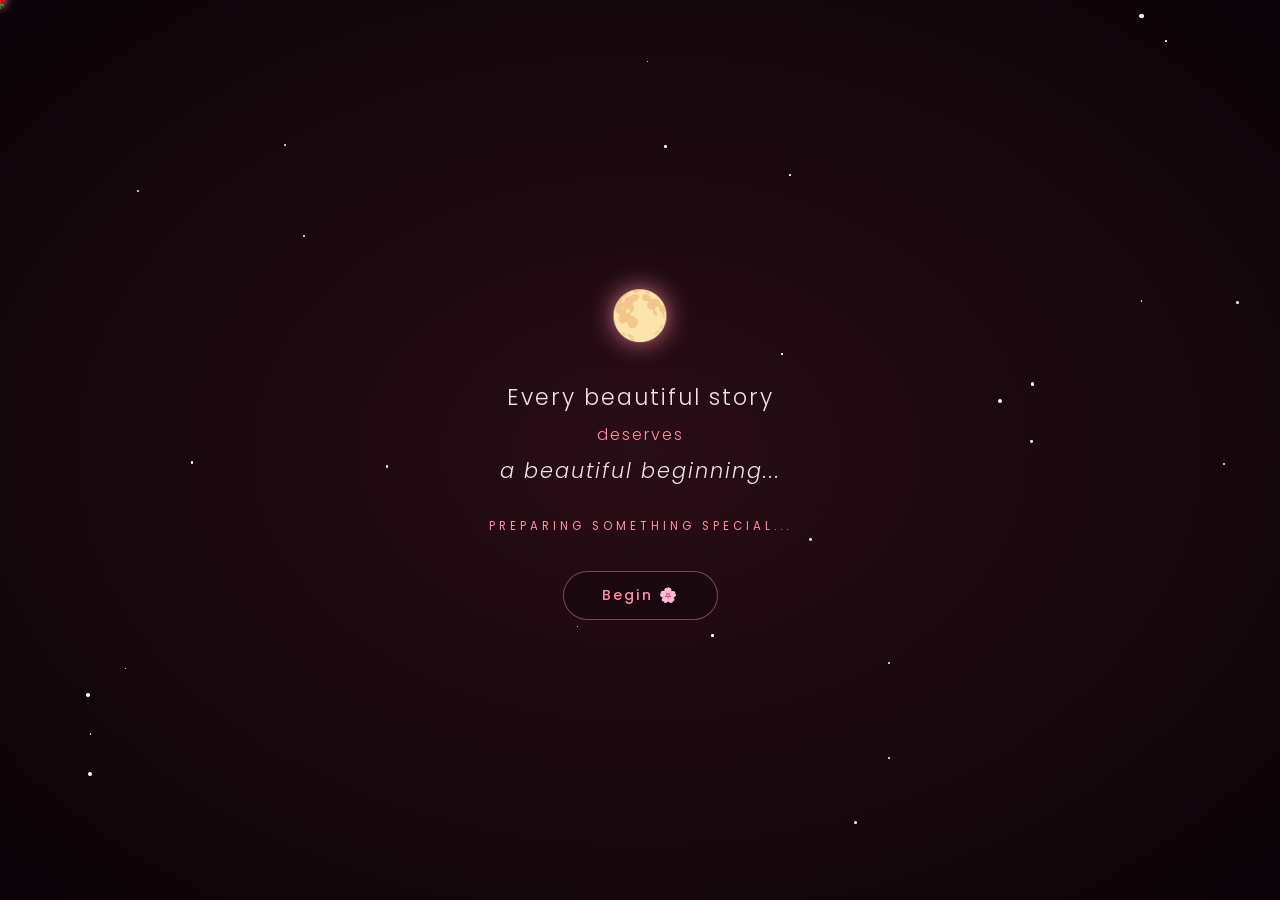
==== commit 26b51e64: "Add files via upload" ====
--- a/index.html
+++ b/index.html
@@ -23,9 +23,11 @@
 
     <!-- LOADING SCREEN -->
     <div id="loading-screen">
+        <div class="shooting-star-wrapper star-1"></div>
+        <div class="shooting-star-wrapper star-2"></div>
         <div id="ls-particles"></div>
         <div class="ls-content">
-            <div class="ls-sparkle">🌙</div>
+            <div class="ls-sparkle">🌕</div>
             <p class="ls-line ls-l1">Every beautiful story</p>
             <p class="ls-line ls-l2">deserves</p>
             <p class="ls-line ls-l3">a beautiful beginning...</p>
@@ -41,6 +43,7 @@
 
     <!-- CHAPTER TRANSITION OVERLAY -->
     <div id="chapter-transition-overlay" class="chapter-transition-overlay">
+        <h2 class="transition-title" id="transition-title-text"></h2>
         <p class="transition-quote" id="transition-quote-text"></p>
     </div>
 
@@ -84,42 +87,58 @@
 
                 <p class="login-sub-hype">Ready to see what was built for you?</p>
                 <button id="exploreBtn" class="corner-nav-btn login-btn pulse-button">Unlock Your Space 🌹</button>
-                <p id="music-hint" class="music-hint">🎵 Tap anywhere to begin the music</p>
             </div>
         </div>
     </div>
 
     <div id="app-container" class="hidden">
         <!-- PROGRESS BAR -->
-        <div id="progress-display" class="progress-display hidden">
+        <!-- <div id="progress-display" class="progress-display hidden">
             <span id="progress-label" class="progress-label">Chapter 1 of 9</span>
             <div class="progress-track">
                 <div id="progress-fill" class="progress-fill"></div>
             </div>
-        </div>
+        </div> -->
         <div class="global-welcome-header text-center">
             <span class="subtitle-tag">Welcome XYZ ✨</span>
         </div>
 
         <div id="chapterNav" class="page-counter hidden">
-            <span class="nav-hop active" data-target="1" data-title="A Gift to the World"><img src="nav-ch1.jpg"
-                    alt="Ch 1" class="nav-hop-img"></span>
-            <span class="nav-hop" data-target="2" data-title="The Beautiful Soul"><img src="nav-ch2.jpg" alt="Ch 2"
-                    class="nav-hop-img"></span>
-            <span class="nav-hop" data-target="3" data-title="Her Journey"><img src="nav-ch3.jpg" alt="Ch 3"
-                    class="nav-hop-img"></span>
-            <span class="nav-hop" data-target="4" data-title="Her Family & Strength"><img src="nav-ch4.jpg" alt="Ch 4"
-                    class="nav-hop-img"></span>
-            <span class="nav-hop" data-target="5" data-title="A Star Watching Above"><img src="nav-ch5.jpg" alt="Ch 5"
-                    class="nav-hop-img"></span>
-            <span class="nav-hop" data-target="6" data-title="Things I Admire"><img src="nav-ch6.jpg" alt="Ch 6"
-                    class="nav-hop-img"></span>
-            <span class="nav-hop" data-target="7" data-title="Our Story So Far"><img src="nav-ch7.jpg" alt="Ch 7"
-                    class="nav-hop-img"></span>
-            <span class="nav-hop" data-target="8" data-title="A Letter From My Heart"><img src="nav-ch8.jpg" alt="Ch 8"
-                    class="nav-hop-img"></span>
-            <span class="nav-hop" data-target="9" data-title="To Be Continued..."><img src="nav-ch9.jpg" alt="Ch 9"
-                    class="nav-hop-img"></span>
+            <span class="nav-hop active" data-target="1" data-title="The Day the World Smiled ✨">
+                <img src="nav-ch1.jpg" alt="Ch 1" class="nav-hop-img">
+            </span>
+
+            <span class="nav-hop" data-target="2" data-title="The Wonder Called You 🌸">
+                <img src="nav-ch2.jpg" alt="Ch 2" class="nav-hop-img">
+            </span>
+
+            <span class="nav-hop" data-target="3" data-title="The Story Time Wrote 📖">
+                <img src="nav-ch3.jpg" alt="Ch 3" class="nav-hop-img">
+            </span>
+
+            <span class="nav-hop" data-target="4" data-title="The Hands Behind Your Smile 🤍">
+                <img src="nav-ch4.jpg" alt="Ch 4" class="nav-hop-img">
+            </span>
+
+            <span class="nav-hop" data-target="5" data-title="A Star That Still Shines ⭐">
+                <img src="nav-ch5.jpg" alt="Ch 5" class="nav-hop-img">
+            </span>
+
+            <span class="nav-hop" data-target="6" data-title="The Little Things I Treasure 🌹">
+                <img src="nav-ch6.jpg" alt="Ch 6" class="nav-hop-img">
+            </span>
+
+            <span class="nav-hop" data-target="7" data-title="Where Our Paths Met ✨">
+                <img src="nav-ch7.jpg" alt="Ch 7" class="nav-hop-img">
+            </span>
+
+            <span class="nav-hop" data-target="8" data-title="The Words I Couldn't Keep 💌">
+                <img src="nav-ch8.jpg" alt="Ch 8" class="nav-hop-img">
+            </span>
+
+            <span class="nav-hop" data-target="9" data-title="The Next Chapter Awaits 🌙">
+                <img src="nav-ch9.jpg" alt="Ch 9" class="nav-hop-img">
+            </span>
         </div>
 
         <div class="nav-controls-group hidden">
@@ -129,7 +148,7 @@
 
         <div id="page1" class="page active">
             <div class="content-container text-center">
-                <h1 class="main-title">Happy Birthday, <br><span class="pink-glow">Constant.</span> <img
+                <h1 class="main-title">The Day the World <br><span class="pink-glow">Smiled</span> <img
                         src="heading-spark.jpg" class="content-header-icon" alt="✨"></h1>
 
                 <div class="letter-body glass-panel-main interactive-lift hidden">
@@ -154,6 +173,8 @@
 
                 <div class="cake-wish-container glass-panel-main luxury-hype-border interactive-lift text-center"
                     id="cakeContainer">
+                    <div class="shooting-star-wrapper star-1"></div>
+                    <div class="shooting-star-wrapper star-2"></div>
                     <div class="hype-glow-wrapper" style="padding: 10px;">
                         <span class="subtitle-tag">A Moment For You ✨</span>
                         <h3 class="main-title" style="font-size: 1.7rem; margin-top: 15px; margin-bottom: 15px;">
@@ -183,7 +204,7 @@
 
         <div id="page2" class="page">
             <div class="content-container">
-                <h2 class="section-title text-center">The Beautiful Soul She Is <img src="heading-spark.jpg"
+                <h2 class="section-title text-center">The Wonder Called You 🌸 <img src="heading-spark.jpg"
                         class="content-header-icon" alt="✨"></h2>
 
                 <div class="sub-chapter-nav">
@@ -284,7 +305,7 @@
 
         <div id="page3" class="page">
             <div class="content-container">
-                <h2 class="section-title text-center">Your Unshakable Journey <img src="heading-spark.jpg"
+                <h2 class="section-title text-center">The Story Time Wrote 📖<img src="heading-spark.jpg"
                         class="content-header-icon" alt="✨"></h2>
                 <p class="section-subtitle text-center">Tracing the milestones that shaped your inspiring story</p>
 
@@ -354,7 +375,7 @@
 
         <div id="page4" class="page">
             <div class="content-container">
-                <h2 class="section-title text-center">Her Family, Her Strength <img src="heading-spark.jpg"
+                <h2 class="section-title text-center">The Hands Behind Your Smile 🤍 <img src="heading-spark.jpg"
                         class="content-header-icon" alt="✨"></h2>
                 <div class="grid-layout-display">
                     <div class="profile-feature-card glass-panel text-center interactive-lift">
@@ -410,7 +431,7 @@
                     <div class="celestial-angel-wing-wrapper">
                         <img src="chapter5-header.jpg" class="celestial-angel-wing-img" alt="🕊️">
                     </div>
-                    <h2 class="section-title memorial-title">An Unbroken Connection</h2>
+                    <h2 class="section-title memorial-title">A Star That Still Shines ⭐</h2>
                     <span class="subtitle-tag dedicated-sub">Forever in our Hearts</span>
                 </div>
 
@@ -437,7 +458,7 @@
 
         <div id="page6" class="page">
             <div class="content-container">
-                <h2 class="section-title text-center">The Things I Admire About You <img src="heading-spark.jpg"
+                <h2 class="section-title text-center">The Little Things I Treasure 🌹 <img src="heading-spark.jpg"
                         class="content-header-icon" alt="✨"></h2>
 
                 <div class="admire-vertical-timeline">
@@ -456,7 +477,7 @@
                     </div>
 
                     <div class="admire-node-card glass-panel interactive-lift">
-                        <div class="admire-marker"></div>3
+                        <div class="admire-marker"></div>
                         <div class="admire-content">
                             <div class="admire-icon-wrapper">
                                 <img src="admire2.jpg" alt="Your Courage" class="admire-img-element">
@@ -516,7 +537,7 @@
 
         <div id="page7" class="page">
             <div class="content-container">
-                <h2 class="section-title text-center">Our Story So Far <img src="heading-spark.jpg"
+                <h2 class="section-title text-center">Where Our Paths Met ✨ <img src="heading-spark.jpg"
                         class="content-header-icon" alt="✨"></h2>
 
                 <div class="sub-chapter-nav">
@@ -604,14 +625,14 @@
                     <div class="pulse-ring"></div>
                     <img src="chapter8-header.jpg" class="glowing-rose-img" alt="🌹">
                 </div>
-                <h2 class="main-title pink-glow">A Letter From My Heart...</h2>
+                <h2 class="main-title pink-glow">The Words I Couldn't Keep 💌</h2>
 
                 <div class="proposal-confirm-card glass-panel interactive-lift text-center" id="proposalConfirmCard">
                     <h3>Unlock the Final Truth</h3>
-                    <p class="confirm-subtitle">This is the end of the journey, and the beginning of something
-                        permanent. Do you wish to proceed?</p>
-                    <button class="corner-nav-btn pulse-button" id="confirmReadyBtn" style="margin-top: 15px;">Unlock
-                        Final Chapter</button>
+                    <p class="confirm-subtitle">You've reached the end of this little journey, but there's still one
+                        page I've been waiting for you to read.</p>
+                    <button class="corner-nav-btn pulse-button" id="confirmReadyBtn" style="margin-top: 15px;">Would you
+                        like to continue?</button>
                 </div>
 
                 <div class="proposal-long-text glass-panel interactive-lift hidden">
@@ -628,20 +649,20 @@
                         single day."</p>
                 </div>
 
-                <!-- Interactive Envelope Proposal Card -->
+                <!-- Interactive Mail UI Card (Quiet Wish) -->
                 <div class="proposal-box-container hidden" id="proposalReveal">
-                    <div class="proposal-envelope">
-                        <div class="envelope-flap"></div>
-                        <div class="envelope-paper">
-                            <img src="envelope-heart.jpg" class="paper-heart-img" alt="💖">
-                            <h4>A Quiet Wish...</h4>
+                    <div class="proposal-mail-card luxury-hype-border">
+                        <div class="mail-border-dashed"></div>
+                        <img src="envelope-heart.jpg" class="mail-stamp-icon" alt="Stamp">
+                        <div class="open-card-content">
+                            <h4 class="pink-glow" style="margin-top: 5px;">A Quiet Wish...</h4>
                             <p
-                                style="font-size: 0.95rem; line-height: 1.6; color: var(--text-muted); font-style: italic;">
+                                style="font-size: 1.05rem; line-height: 1.7; color: var(--text-muted); font-style: italic; position: relative; z-index: 2;">
                                 "If your heart ever feels the same… I’d love to become a small part of the beautiful
                                 story you’re still writing."
                             </p>
                             <span class="heart-signature"
-                                style="display: block; margin-top: 15px; color: var(--accent-bright-gold); font-size: 1.1rem;">With
+                                style="display: block; margin-top: 20px; color: var(--accent-bright-gold); font-size: 1.15rem; font-weight: 500;">With
                                 all my heart</span>
                         </div>
                     </div>
@@ -659,7 +680,7 @@
                     <div class="moon-glow-ring"></div>
                     <img src="chapter9-header.jpg" class="glowing-moon-img" alt="🌙">
                 </div>
-                <h2 class="main-title pink-glow">To Be Continued…</h2>
+                <h2 class="main-title pink-glow">The Next Chapter Awaits 🌙</h2>
                 <div class="final-card glass-panel-main interactive-lift text-center"
                     style="max-width: 650px; margin: 0 auto; padding: 40px 30px;">
                     <p
@@ -668,7 +689,8 @@
                     </p>
                     <p
                         style="font-size: 1.15rem; color: var(--text-muted); font-style: italic; font-weight: 300; line-height: 1.8;">
-                        “Thank you for reading every page of my heart.”
+                        “If every chapter until today has been beautiful... I'd be grateful if the pages ahead could
+                        have a little more of you in them. ❤️”
                     </p>
                 </div>
             </div>
@@ -678,12 +700,12 @@
 
     <div id="musicPod" class="floating-music-pod-core">
         <div class="cd-wrap-axis">
-            <div id="vinylDisk" class="vinyl-disk-ui rotating">
+            <div id="vinylDisk" class="vinyl-disk-ui">
                 <div class="vinyl-center-core"></div>
             </div>
         </div>
         <div class="pod-expanded-controls">
-            <button id="audioToggleBtn" class="audio-toggle-action">⏸ Pause</button>
+            <button id="audioToggleBtn" class="audio-toggle-action">▶ Play</button>
             <div class="pod-volume-slider-group tilt-down-panel">
                 <span class="pod-volume-symbol">🔊</span>
                 <input type="range" id="volumeSlider" min="0" max="1" step="0.05" value="0.4">
--- a/style.css
+++ b/style.css
@@ -24,13 +24,15 @@
 html,
 body {
     overflow-x: hidden;
-    width: 100%;
+    overflow-y: auto;
+    width: 100%;
+    min-height: 100vh;
+    scroll-behavior: smooth;
 }
 
 body {
     background-color: var(--bg-dark-velvet);
     color: var(--text-pure);
-    min-height: 100vh;
     position: relative;
 }
 
@@ -280,10 +282,8 @@
     -webkit-text-fill-color: transparent;
     background-size: 200% auto;
     animation: gradientShimmer 4s linear infinite;
-    display: flex;
-    align-items: center;
-    justify-content: center;
-    gap: 8px;
+    text-align: center;
+    line-height: 1.4;
 }
 
 @keyframes gradientShimmer {
@@ -676,63 +676,94 @@
     animation: fadeInReveal 0.8s cubic-bezier(0.23, 1, 0.32, 1) forwards;
 }
 
-.proposal-envelope {
+.proposal-mail-card {
     position: relative;
-    width: 320px;
-    height: 180px;
-    background: #4a1321;
-    border: 2px solid var(--accent-dark-gold);
-    border-radius: 0 0 16px 16px;
-    box-shadow: 0 15px 35px rgba(0, 0, 0, 0.6);
-    margin: 120px auto 30px auto;
-    display: flex;
-    align-items: flex-end;
-    justify-content: center;
-    perspective: 1000px;
-}
-
-.envelope-flap {
-    position: absolute;
-    top: -2px;
-    left: -2px;
-    width: 0;
-    height: 0;
-    border-left: 162px solid transparent;
-    border-right: 162px solid transparent;
-    border-top: 100px solid #6b1f32;
-    border-radius: 8px 8px 0 0;
-    z-index: 4;
-    transform-origin: top;
-    transform: rotateX(0deg);
-    transition: transform 0.6s ease, z-index 0.2s;
-    filter: drop-shadow(0 2px 5px rgba(0, 0, 0, 0.5));
-}
-
-.proposal-envelope.open .envelope-flap {
-    transform: rotateX(180deg);
-    z-index: 1;
-}
-
-.envelope-paper {
-    position: absolute;
-    width: 290px;
+    max-width: 440px;
+    margin: 40px auto;
+    padding: 40px 30px;
     background: rgba(26, 11, 16, 0.95);
     border: 1px solid var(--accent-dark-gold);
-    border-radius: 12px;
-    padding: 20px;
-    bottom: 10px;
-    z-index: 2;
-    box-shadow: 0 -5px 15px rgba(0, 0, 0, 0.5);
-    transform: translateY(0);
-    transition: transform 1.2s cubic-bezier(0.23, 1, 0.32, 1);
-    text-align: center;
-    max-height: 250px;
-    overflow-y: auto;
-}
-
-.proposal-envelope.open .envelope-paper {
-    transform: translateY(-135px);
-    z-index: 3;
+    border-radius: 6px;
+    box-shadow: 0 10px 30px rgba(0, 0, 0, 0.6), inset 0 0 20px rgba(255, 143, 163, 0.05);
+    transform: translateY(40px) scale(0.95);
+    opacity: 0;
+    transition: transform 1.2s cubic-bezier(0.23, 1, 0.32, 1), opacity 1.2s ease;
+}
+
+.proposal-mail-card.revealed {
+    transform: translateY(0) scale(1);
+    opacity: 1;
+}
+
+.mail-border-dashed {
+    position: absolute;
+    top: 8px; left: 8px; right: 8px; bottom: 8px;
+    border: 1px dashed rgba(255, 143, 163, 0.35);
+    pointer-events: none;
+    border-radius: 4px;
+}
+
+.mail-stamp-icon {
+    position: absolute;
+    top: 20px; right: 20px;
+    width: 35px; height: 35px;
+    border: 1px dotted var(--accent-bright-gold);
+    padding: 3px;
+    opacity: 0.8;
+    border-radius: 2px;
+}
+
+/* ==========================================================================
+   SHOOTING STARS (DIAGONAL)
+   ========================================================================== */
+.shooting-star-wrapper {
+    position: absolute;
+    width: 150px;
+    height: 2px;
+    background: linear-gradient(90deg, transparent, rgba(255, 143, 163, 0.8), #fff);
+    z-index: 10;
+    border-radius: 50%;
+    transform: rotate(-45deg) translateX(-1500px);
+    animation: shootDiag 9s infinite;
+    pointer-events: none;
+}
+.shooting-star-wrapper::after {
+    content: '';
+    position: absolute;
+    right: 0;
+    top: 50%;
+    transform: translateY(-50%);
+    width: 6px;
+    height: 6px;
+    background: #fff;
+    border-radius: 50%;
+    box-shadow: 0 0 12px #fff, 0 0 24px #ff8fa3;
+}
+.shooting-star-wrapper.star-1 {
+    top: 60%; left: 40%;
+    animation-delay: 0.5s;
+}
+.shooting-star-wrapper.star-2 {
+    top: 80%; left: 20%;
+    animation-delay: 5.5s;
+}
+
+@keyframes shootDiag {
+    0% {
+        transform: rotate(-45deg) translateX(-1500px);
+        opacity: 0;
+    }
+    10% {
+        opacity: 1;
+    }
+    45% {
+        transform: rotate(-45deg) translateX(1500px);
+        opacity: 0;
+    }
+    100% {
+        transform: rotate(-45deg) translateX(1500px);
+        opacity: 0;
+    }
 }
 
 .paper-heart-img {
@@ -1554,32 +1585,33 @@
     z-index: 10;
 }
 
-/* App container is the single scroll root */
+/* App container contains the page flows */
 #app-container {
     position: relative;
-    height: 100vh;
-    overflow-y: auto;
-    overflow-x: hidden;
+    width: 100%;
     z-index: 5;
-    scroll-behavior: smooth;
-}
-
-/* Themed scrollbar for the chapter container */
-#app-container::-webkit-scrollbar {
-    width: 5px;
-}
-
-#app-container::-webkit-scrollbar-track {
+}
+
+/* Themed scrollbar for the document */
+html::-webkit-scrollbar,
+body::-webkit-scrollbar {
+    width: 6px;
+}
+
+html::-webkit-scrollbar-track,
+body::-webkit-scrollbar-track {
     background: transparent;
 }
 
-#app-container::-webkit-scrollbar-thumb {
+html::-webkit-scrollbar-thumb,
+body::-webkit-scrollbar-thumb {
     background: var(--accent-dark-gold);
     border-radius: 10px;
     opacity: 0.6;
 }
 
-#app-container::-webkit-scrollbar-thumb:hover {
+html::-webkit-scrollbar-thumb:hover,
+body::-webkit-scrollbar-thumb:hover {
     background: var(--accent-bright-gold);
 }
 
@@ -2731,7 +2763,8 @@
     font-size: 3rem;
     display: block;
     margin-bottom: 28px;
-    animation: lsPulse 2s ease-in-out infinite;
+    opacity: 0;
+    animation: lsFadeIn 1.5s ease forwards, lsPulse 2s ease-in-out infinite 1.5s;
     filter: drop-shadow(0 0 12px rgba(255, 143, 163, 0.8));
 }
 
@@ -2908,6 +2941,7 @@
     background: radial-gradient(ellipse at center, rgba(20, 8, 13, 0.97), rgba(8, 3, 6, 0.99));
     z-index: 3000;
     display: flex;
+    flex-direction: column;
     align-items: center;
     justify-content: center;
     opacity: 0;
@@ -2918,6 +2952,23 @@
 .chapter-transition-overlay.ct-active {
     opacity: 1;
     pointer-events: auto;
+}
+
+.transition-title {
+    color: var(--accent-bright-gold);
+    font-size: 1.4rem;
+    font-weight: 400;
+    margin-bottom: 20px;
+    font-style: normal;
+    text-align: center;
+    padding: 0 30px;
+    max-width: 460px;
+    opacity: 0;
+    transition: opacity 0.9s ease 0.6s;
+}
+
+.chapter-transition-overlay.ct-active .transition-title {
+    opacity: 0.9;
 }
 
 .transition-quote {
@@ -3174,9 +3225,20 @@
 }
 
 @keyframes flameExtinguish {
-    0% { transform: scale(1); opacity: 1; }
-    50% { transform: scale(0.6) translate(5px, -5px) rotate(20deg); opacity: 0.8; }
-    100% { transform: scale(0) translate(10px, -20px) rotate(45deg); opacity: 0; }
+    0% {
+        transform: scale(1);
+        opacity: 1;
+    }
+
+    50% {
+        transform: scale(0.6) translate(5px, -5px) rotate(20deg);
+        opacity: 0.8;
+    }
+
+    100% {
+        transform: scale(0) translate(10px, -20px) rotate(45deg);
+        opacity: 0;
+    }
 }
 
 .smoke-wisp {
@@ -3198,7 +3260,20 @@
 }
 
 @keyframes smokeRise {
-    0% { transform: translate(0, 0) scale(1); opacity: 0.8; filter: blur(3px); }
-    50% { opacity: 0.5; filter: blur(6px); }
-    100% { transform: translate(calc(-20px + 40px * var(--rndX)), -80px) scale(3); opacity: 0; filter: blur(10px); }
+    0% {
+        transform: translate(0, 0) scale(1);
+        opacity: 0.8;
+        filter: blur(3px);
+    }
+
+    50% {
+        opacity: 0.5;
+        filter: blur(6px);
+    }
+
+    100% {
+        transform: translate(calc(-20px + 40px * var(--rndX)), -80px) scale(3);
+        opacity: 0;
+        filter: blur(10px);
+    }
 }
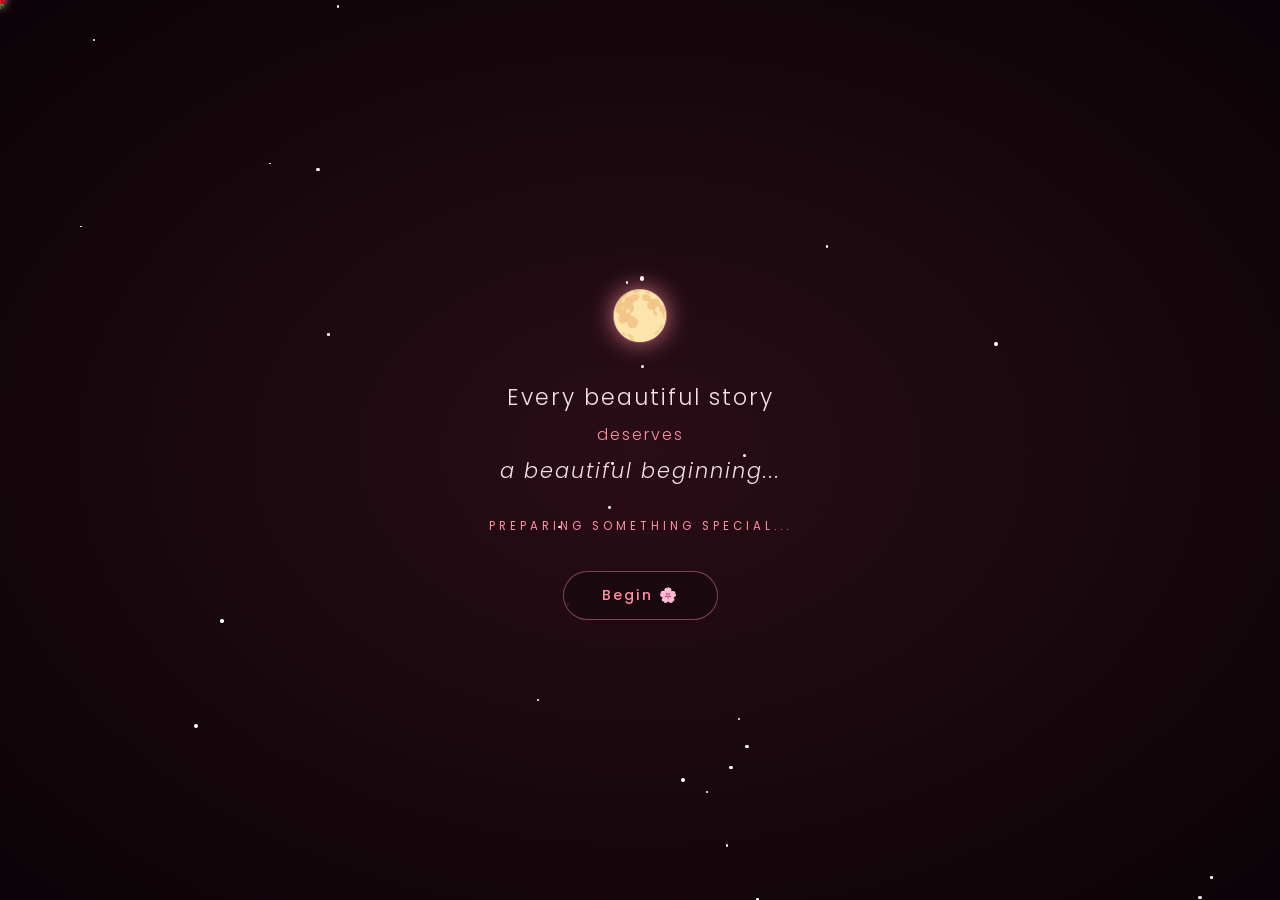
==== commit b021e52d: "Add files via upload" ====
--- a/index.html
+++ b/index.html
@@ -336,13 +336,13 @@
 
                     <div class="timeline-node-card glass-panel interactive-lift">
                         <div class="timeline-marker">
-                            <img src="marker-college.jpg" class="timeline-marker-img" alt="College">
+                            <img src="college1.png" class="timeline-marker-img" alt="College">
                         </div>
                         <span class="timeline-date-tag">College Life</span>
                         <h3>Stepping into Independence</h3>
                         <p>A transformative era of discovering your voice, chasing high academic goals, earning
                             accolades, and collecting core memories that reinforced your resilience.</p>
-                        <div class="timeline-thumb-container"><img src="college.jpg" alt="College photo placeholder"
+                        <div class="timeline-thumb-container"><img src="college2.png" alt="College photo placeholder"
                                 class="timeline-inline-img"></div>
                     </div>
 
--- a/style.css
+++ b/style.css
@@ -48,7 +48,7 @@
     height: 100vh;
     background:
         radial-gradient(circle at center, rgba(26, 11, 16, 0.2) 20%, rgba(15, 5, 9, 0.85) 100%),
-        url("image.jpeg") no-repeat center center;
+        url("image.png") no-repeat center center;
     background-size: cover;
     z-index: 0;
     transform: scale(1.25) translate(0px, 0px);
@@ -697,7 +697,10 @@
 
 .mail-border-dashed {
     position: absolute;
-    top: 8px; left: 8px; right: 8px; bottom: 8px;
+    top: 8px;
+    left: 8px;
+    right: 8px;
+    bottom: 8px;
     border: 1px dashed rgba(255, 143, 163, 0.35);
     pointer-events: none;
     border-radius: 4px;
@@ -705,8 +708,10 @@
 
 .mail-stamp-icon {
     position: absolute;
-    top: 20px; right: 20px;
-    width: 35px; height: 35px;
+    top: 20px;
+    right: 20px;
+    width: 35px;
+    height: 35px;
     border: 1px dotted var(--accent-bright-gold);
     padding: 3px;
     opacity: 0.8;
@@ -727,6 +732,7 @@
     animation: shootDiag 9s infinite;
     pointer-events: none;
 }
+
 .shooting-star-wrapper::after {
     content: '';
     position: absolute;
@@ -739,12 +745,16 @@
     border-radius: 50%;
     box-shadow: 0 0 12px #fff, 0 0 24px #ff8fa3;
 }
+
 .shooting-star-wrapper.star-1 {
-    top: 60%; left: 40%;
+    top: 60%;
+    left: 40%;
     animation-delay: 0.5s;
 }
+
 .shooting-star-wrapper.star-2 {
-    top: 80%; left: 20%;
+    top: 80%;
+    left: 20%;
     animation-delay: 5.5s;
 }
 
@@ -753,13 +763,16 @@
         transform: rotate(-45deg) translateX(-1500px);
         opacity: 0;
     }
+
     10% {
         opacity: 1;
     }
+
     45% {
         transform: rotate(-45deg) translateX(1500px);
         opacity: 0;
     }
+
     100% {
         transform: rotate(-45deg) translateX(1500px);
         opacity: 0;
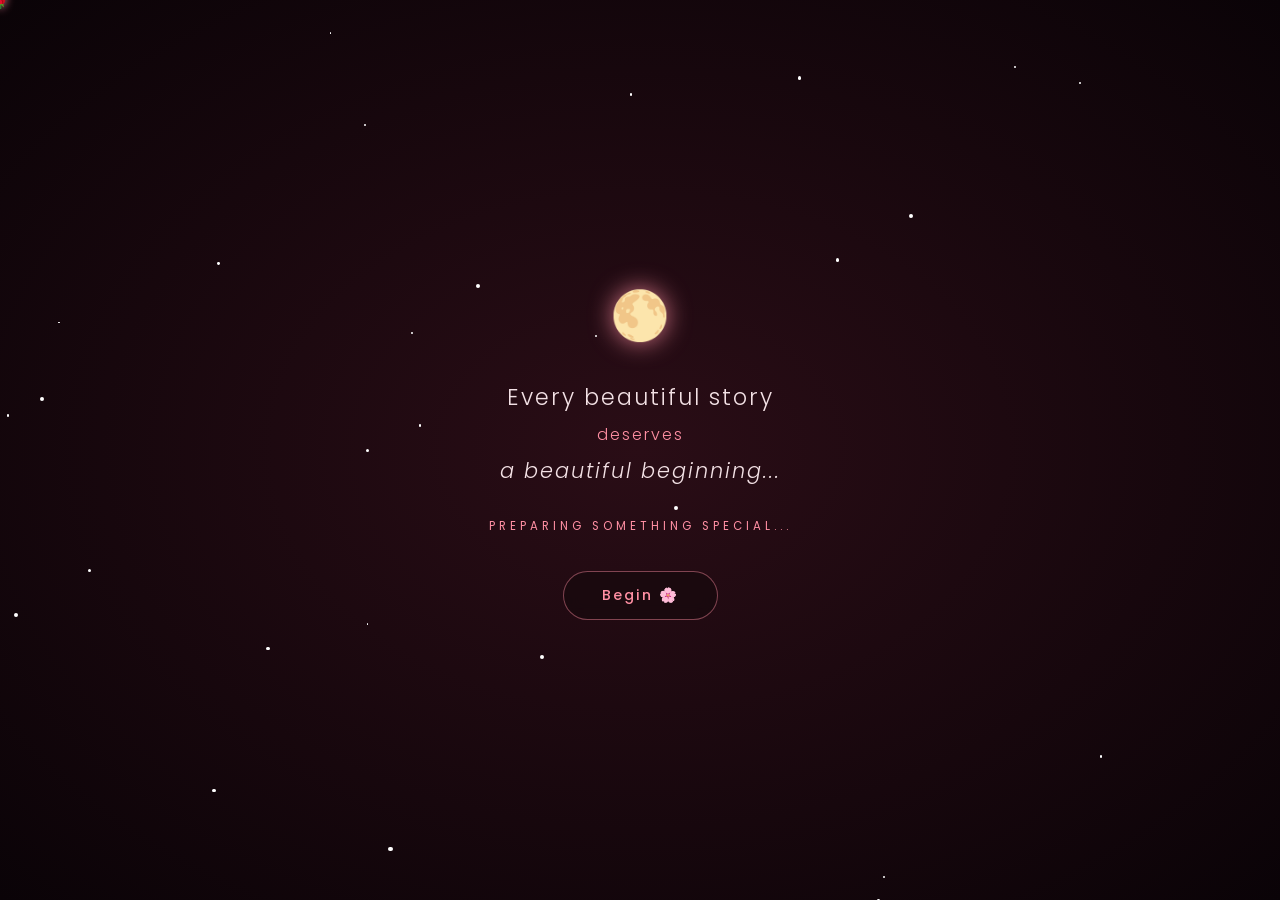
==== commit c7987813: "Add files via upload" ====
--- a/index.html
+++ b/index.html
@@ -152,22 +152,21 @@
                         src="heading-spark.jpg" class="content-header-icon" alt="✨"></h1>
 
                 <div class="letter-body glass-panel-main interactive-lift hidden">
-                    <p>Today is the most significant date on the calendar—the anniversary of the day the world gained a
-                        person who would completely redefine the meaning of an anchor. Because of you, every single day
-                        feels brighter, firmly grounded, and beautifully complete.</p>
-                    <p class="highlight-quote">"Today is not just your birthday… it's a celebration of someone who made
-                        many lives brighter."</p>
-                    <p>This space was built entirely for you as a small sanctuary, away from the noise of the outside
-                        world, to express a depth of gratitude that words can barely hold. It is a quiet celebration of
-                        the profound impact you have on everything around you.</p>
-                    <p>Thank you for simply being in this world. When you are ready, interact with the controls below,
-                        and let's dive into the moments that define the finest chapters of your journey...</p>
+                    <p>Today is more than just another date—it's the day the world was blessed with someone truly
+                        special. May your days always be filled with laughter, peace, beautiful moments, and
+                        endless happiness.</p>
+                    <p>This little space was created just for you, with care and gratitude, to
+                        celebrate the
+                        light,
+                        warmth, and happiness you bring to everyone around you.</p>
+                    <p class="highlight-quote">"Today isn't just your birthday... it's a celebration of the beautiful
+                        soul you are."</p>
 
                     <div id="wishReveal" class="wish-reveal-box hidden">
                         <div class="wish-heart"><img src="wish-heart.jpg" class="wish-heart-img" alt="💖"></div>
-                        <p class="wish-text">"May your life be filled with endless laughter, warmth, and the kind of
-                            happiness you so selflessly give to everyone else. Happy Birthday, XYZ! <img
-                                src="content-spark.jpg" class="inline-content-icon" alt="✨">"</p>
+                        <p class="wish-text">Thank you for simply being you <br>
+                            Happy Birthday, XYZ<img src="content-spark.jpg" class="inline-content-icon" alt="✨">
+                        </p>
                     </div>
                 </div>
 
@@ -208,95 +207,85 @@
                         class="content-header-icon" alt="✨"></h2>
 
                 <div class="sub-chapter-nav">
-                    <button class="sub-nav-btn active" data-sub="photos">Her Best Photos <img src="nav-photos.jpg"
-                            class="inline-btn-icon" alt="📸"></button>
-                    <button class="sub-nav-btn" data-sub="personality">Personality & Smile <img src="nav-smile.jpg"
+                    <button class="sub-nav-btn active" data-sub="radiance">A Beautiful Soul<img src="nav-smile.jpg"
                             class="inline-btn-icon" alt="😊"></button>
-                    <button class="sub-nav-btn" data-sub="kindness">Kindness & Caring Heart <img src="nav-heart.jpg"
+                    <button class="sub-nav-btn" data-sub="essence">Kindness & Unique Essence <img src="nav-heart.jpg"
                             class="inline-btn-icon" alt="❤️"></button>
-                    <button class="sub-nav-btn" data-sub="uniqueness">Uniquely You <img src="nav-spark.jpg"
-                            class="inline-btn-icon" alt="✨"></button>
                 </div>
 
                 <div class="story-timeline">
-                    <div id="sub-page-photos" class="story-card glass-panel interactive-lift sub-page active">
-                        <div class="story-text text-center" style="width: 100%;">
-                            <h3 style="margin-bottom: 20px;">Her Best Photos <img src="nav-photos.jpg"
-                                    class="inline-content-icon" alt="📸"></h3>
-                            <p style="margin-bottom: 25px;">A small window into her radiant charm and simple grace—every
-                                photo captures a piece of her beautiful spirit.</p>
-                            <div class="photo-gallery-grid">
-                                <div class="polaroid-card" style="--rot-angle: -1.5deg;">
-                                    <div class="polaroid-img-frame">
-                                        <img src="girl-dp1.jpg" alt="Her Portrait" class="story-img-element">
-                                    </div>
-                                    <span class="polaroid-caption">Smile <img src="content-spark.jpg"
-                                            class="inline-caption-icon" alt="✨"></span>
+                    <div id="sub-page-radiance" class="story-card glass-panel interactive-lift sub-page active">
+                        <div class="story-text" style="width: 100%;">
+                            <h3 style="font-size: 1.8rem; margin-bottom: 15px;">A Beautiful Soul <img
+                                    src="nav-smile.jpg" class="inline-content-icon" alt="😊"></h3>
+                            <p style="max-width: 800px; margin: 0 auto 30px auto;">True beauty goes far beyond
+                                appearances—it's reflected in your strength, kindness, and the quiet confidence with
+                                which you move through life. Your smile carries a warmth that can brighten even the
+                                hardest days, and your presence brings a sense of comfort wherever you go. You have a
+                                rare way of making people feel valued, leaving every heart and every place a little
+                                brighter simply by being yourself.</p>
+                        </div>
+                        <div class="photo-gallery-grid" style="width: 100%;">
+                            <div class="polaroid-card" style="--rot-angle: -1.5deg;">
+                                <div class="polaroid-img-frame">
+                                    <img src="girl-dp1.jpg" alt="Her Portrait" class="story-img-element">
                                 </div>
-                                <div class="polaroid-card" style="--rot-angle: 2deg;">
-                                    <div class="polaroid-img-frame">
-                                        <img src="girl-dp2.jpg" alt="Her Grace" class="story-img-element">
-                                    </div>
-                                    <span class="polaroid-caption">Elegance <img src="content-flower.jpg"
-                                            class="inline-caption-icon" alt="🌸"></span>
+                                <span class="polaroid-caption">Smile <img src="content-spark.jpg"
+                                        class="inline-caption-icon" alt="✨"></span>
+                            </div>
+                            <div class="polaroid-card" style="--rot-angle: 2deg;">
+                                <div class="polaroid-img-frame">
+                                    <img src="girl-dp2.jpg" alt="Her Grace" class="story-img-element">
                                 </div>
-                                <div class="polaroid-card" style="--rot-angle: -1deg;">
-                                    <div class="polaroid-img-frame">
-                                        <img src="girl-dp3.jpg" alt="Her Joy" class="story-img-element">
-                                    </div>
-                                    <span class="polaroid-caption">Joy <img src="content-heart.jpg"
-                                            class="inline-caption-icon" alt="💖"></span>
+                                <span class="polaroid-caption">Elegance <img src="content-flower.jpg"
+                                        class="inline-caption-icon" alt="🌸"></span>
+                            </div>
+                            <div class="polaroid-card" style="--rot-angle: -1deg;">
+                                <div class="polaroid-img-frame">
+                                    <img src="girl-dp3.jpg" alt="Her Joy" class="story-img-element">
                                 </div>
-                                <div class="polaroid-card" style="--rot-angle: 1.5deg;">
-                                    <div class="polaroid-img-frame">
-                                        <img src="girl-dp4.jpg" alt="Her Charm" class="story-img-element">
-                                    </div>
-                                    <span class="polaroid-caption">Crown <img src="content-crown.jpg"
-                                            class="inline-caption-icon" alt="👑"></span>
+                                <span class="polaroid-caption">Joy <img src="content-heart.jpg"
+                                        class="inline-caption-icon" alt="💖"></span>
+                            </div>
+                            <div class="polaroid-card" style="--rot-angle: 1.5deg;">
+                                <div class="polaroid-img-frame">
+                                    <img src="girl-dp4.jpg" alt="Her Charm" class="story-img-element">
                                 </div>
-                            </div>
-                        </div>
-                    </div>
-
-                    <div id="sub-page-personality" class="story-card glass-panel interactive-lift sub-page">
-                        <div class="story-img-wrapper">
-                            <img src="girl-dp15.jpg" alt="Her Portrait" class="story-img-element">
-                        </div>
-                        <div class="story-text">
-                            <h3>A Genuine Personality & Radiant Smile</h3>
-                            <p>Beyond striking physical grace, your true beauty lies in the quiet elegance of your
-                                character—your resilience, intelligence, and the peaceful depth you bring into every
-                                room you enter. Your smile holds a restorative warmth capable of softening the heaviest
-                                of days, lighting up the space with absolute sincerity. You carry a rare, genuine spark
-                                that makes the world a vastly better place just by having you in it.</p>
-                        </div>
-                    </div>
-
-                    <div id="sub-page-kindness" class="story-card reverse glass-panel interactive-lift sub-page">
-                        <div class="story-img-wrapper">
-                            <img src="girl-dp15.jpg" alt="Kindness and Caring" class="story-img-element">
-                        </div>
-                        <div class="story-text">
-                            <h3>Kindness & Caring Nature</h3>
-                            <p>You give so selflessly to the world around you, acting as a natural beacon of comfort and
-                                peace for
-                                those lucky enough to cross your path. Your caring nature is quiet but profoundly
-                                felt—always listening, always protecting, and placing the happiness of your loved ones
-                                above all. It's a soft, powerful strength that heals and inspires.</p>
-                        </div>
-                    </div>
-
-                    <div id="sub-page-uniqueness" class="story-card glass-panel interactive-lift sub-page">
-                        <div class="story-img-wrapper">
-                            <img src="girl-dp15.jpg" alt="Unique Essence" class="story-img-element">
-                        </div>
-                        <div class="story-text">
-                            <h3>Things That Make You Unique</h3>
-                            <p>It is the subtle things: how you stay steady in chaotic times, your unshakeable value
-                                system, and the elegance with which you balance strength and sensitivity. You don't
-                                alter your rhythm to fit into the crowd; instead, you effortlessly stand out by simply
-                                staying true to exactly who you are. Your individuality is a rare and beautiful
-                                masterpiece.</p>
+                                <span class="polaroid-caption">Crown <img src="content-crown.jpg"
+                                        class="inline-caption-icon" alt="👑"></span>
+                            </div>
+                        </div>
+                    </div>
+
+                    <div id="sub-page-essence" class="story-card glass-panel interactive-lift sub-page">
+                        <div class="story-img-wrapper essence-img-wrapper">
+                            <img src="girl-dp15.jpg" alt="Her Essence" class="story-img-element">
+                        </div>
+                        <div class="story-text" style="display: flex; flex-direction: column; gap: 25px;">
+                            <div>
+                                <h3
+                                    style="font-size: 1.5rem; margin-bottom: 10px; color: var(--accent-dark-gold); display: flex; align-items: center; gap: 8px;">
+                                    Kindness & Caring Heart <img src="nav-heart.jpg" class="inline-content-icon"
+                                        alt="❤️">
+                                </h3>
+                                <p>Your kindness shines through in the way you care for the people around you. You have
+                                    a quiet strength that brings comfort, peace, and reassurance to those who know you.
+                                    Whether through your thoughtful words, your patience, or simply your presence, you
+                                    have a beautiful way of making others feel valued and supported. It's a rare gift
+                                    that inspires everyone fortunate enough to know you.
+                                </p>
+                            </div>
+                            <div style="border-top: 1px solid rgba(255, 143, 163, 0.15); padding-top: 20px;">
+                                <h3
+                                    style="font-size: 1.5rem; margin-bottom: 10px; color: var(--accent-dark-gold); display: flex; align-items: center; gap: 8px;">
+                                    Uniquely You <img src="nav-spark.jpg" class="inline-content-icon" alt="✨">
+                                </h3>
+                                <p>It's often the little things that make you truly remarkable—the way you remain calm
+                                    during difficult moments, the values you hold close, and the balance of strength and
+                                    kindness you carry every day. You never try to become someone else to fit in.
+                                    Instead, you shine by simply being your authentic self. That quiet confidence and
+                                    individuality make you genuinely one of a kind.</p>
+                            </div>
                         </div>
                     </div>
                 </div>
@@ -336,7 +325,7 @@
 
                     <div class="timeline-node-card glass-panel interactive-lift">
                         <div class="timeline-marker">
-                            <img src="college1.png" class="timeline-marker-img" alt="College">
+                            <img src="college2.png" class="timeline-marker-img" alt="College">
                         </div>
                         <span class="timeline-date-tag">College Life</span>
                         <h3>Stepping into Independence</h3>
@@ -654,7 +643,7 @@
                     <div class="proposal-mail-card luxury-hype-border">
                         <div class="mail-border-dashed"></div>
                         <img src="envelope-heart.jpg" class="mail-stamp-icon" alt="Stamp">
-                        <div class="open-card-content">
+                        <!-- <div class="open-card-content">
                             <h4 class="pink-glow" style="margin-top: 5px;">A Quiet Wish...</h4>
                             <p
                                 style="font-size: 1.05rem; line-height: 1.7; color: var(--text-muted); font-style: italic; position: relative; z-index: 2;">
@@ -664,12 +653,12 @@
                             <span class="heart-signature"
                                 style="display: block; margin-top: 20px; color: var(--accent-bright-gold); font-size: 1.15rem; font-weight: 500;">With
                                 all my heart</span>
-                        </div>
+                        </div> -->
                     </div>
                 </div>
 
                 <div class="response-card celebration-card interactive-lift hidden">
-                    <h3>Thank you for holding an irreplaceable place in this life, Constant.</h3>
+                    <h3>Thank you for becoming one of the most beautiful chapters this life has ever written 🌸</h3>
                 </div>
             </div>
         </div>
@@ -685,7 +674,7 @@
                     style="max-width: 650px; margin: 0 auto; padding: 40px 30px;">
                     <p
                         style="font-size: 1.25rem; color: var(--accent-bright-gold); font-weight: 300; line-height: 1.8; margin-bottom: 20px;">
-                        Happy Birthday once again, Constant.
+                        Happy Birthday once again, Constant 🌸
                     </p>
                     <p
                         style="font-size: 1.15rem; color: var(--text-muted); font-style: italic; font-weight: 300; line-height: 1.8;">
@@ -698,7 +687,7 @@
 
     </div>
 
-    <div id="musicPod" class="floating-music-pod-core">
+    <div id="musicPod" class="floating-music-pod-core hidden">
         <div class="cd-wrap-axis">
             <div id="vinylDisk" class="vinyl-disk-ui">
                 <div class="vinyl-center-core"></div>
--- a/style.css
+++ b/style.css
@@ -48,7 +48,7 @@
     height: 100vh;
     background:
         radial-gradient(circle at center, rgba(26, 11, 16, 0.2) 20%, rgba(15, 5, 9, 0.85) 100%),
-        url("image.png") no-repeat center center;
+        url("image.jpeg") no-repeat center center;
     background-size: cover;
     z-index: 0;
     transform: scale(1.25) translate(0px, 0px);
@@ -237,7 +237,7 @@
     font-style: italic;
     color: var(--accent-dark-gold);
     border-left: 4px solid var(--accent-glow);
-    padding: 18px 25px;
+    padding: 8px 8px;
     margin: 35px 0 !important;
     background: rgba(255, 143, 163, 0.04);
     border-radius: 0 16px 16px 0;
@@ -532,8 +532,8 @@
 
 .wish-reveal-box {
     margin-top: 30px;
-    padding: 20px;
-    background: rgba(255, 143, 163, 0.08);
+    padding: 4px;
+    /* background: rgba(255, 143, 163, 0.08); */
     border: 1px dashed rgba(255, 143, 163, 0.3);
     border-radius: 16px;
     animation: fadeInReveal 0.8s cubic-bezier(0.23, 1, 0.32, 1) forwards;
@@ -2734,8 +2734,8 @@
 }
 
 .wish-heart-img {
-    width: 60px;
-    height: 60px;
+    width: 30px;
+    height: 30px;
     display: block;
     margin: 0 auto;
     object-fit: contain;
@@ -3289,4 +3289,27 @@
         opacity: 0;
         filter: blur(10px);
     }
+}
+
+/* ==========================================================================
+   COMBINED SUB-PAGES RESPONSIVE STYLES
+   ========================================================================== */
+#sub-page-radiance {
+    flex-direction: column;
+    text-align: center;
+    gap: 35px;
+}
+
+.essence-img-wrapper {
+    flex: 0 0 300px;
+    height: 350px;
+}
+
+@media (max-width: 768px) {
+    .essence-img-wrapper {
+        flex: 0 0 250px !important;
+        width: 100% !important;
+        max-width: 250px !important;
+        height: 250px !important;
+    }
 }
